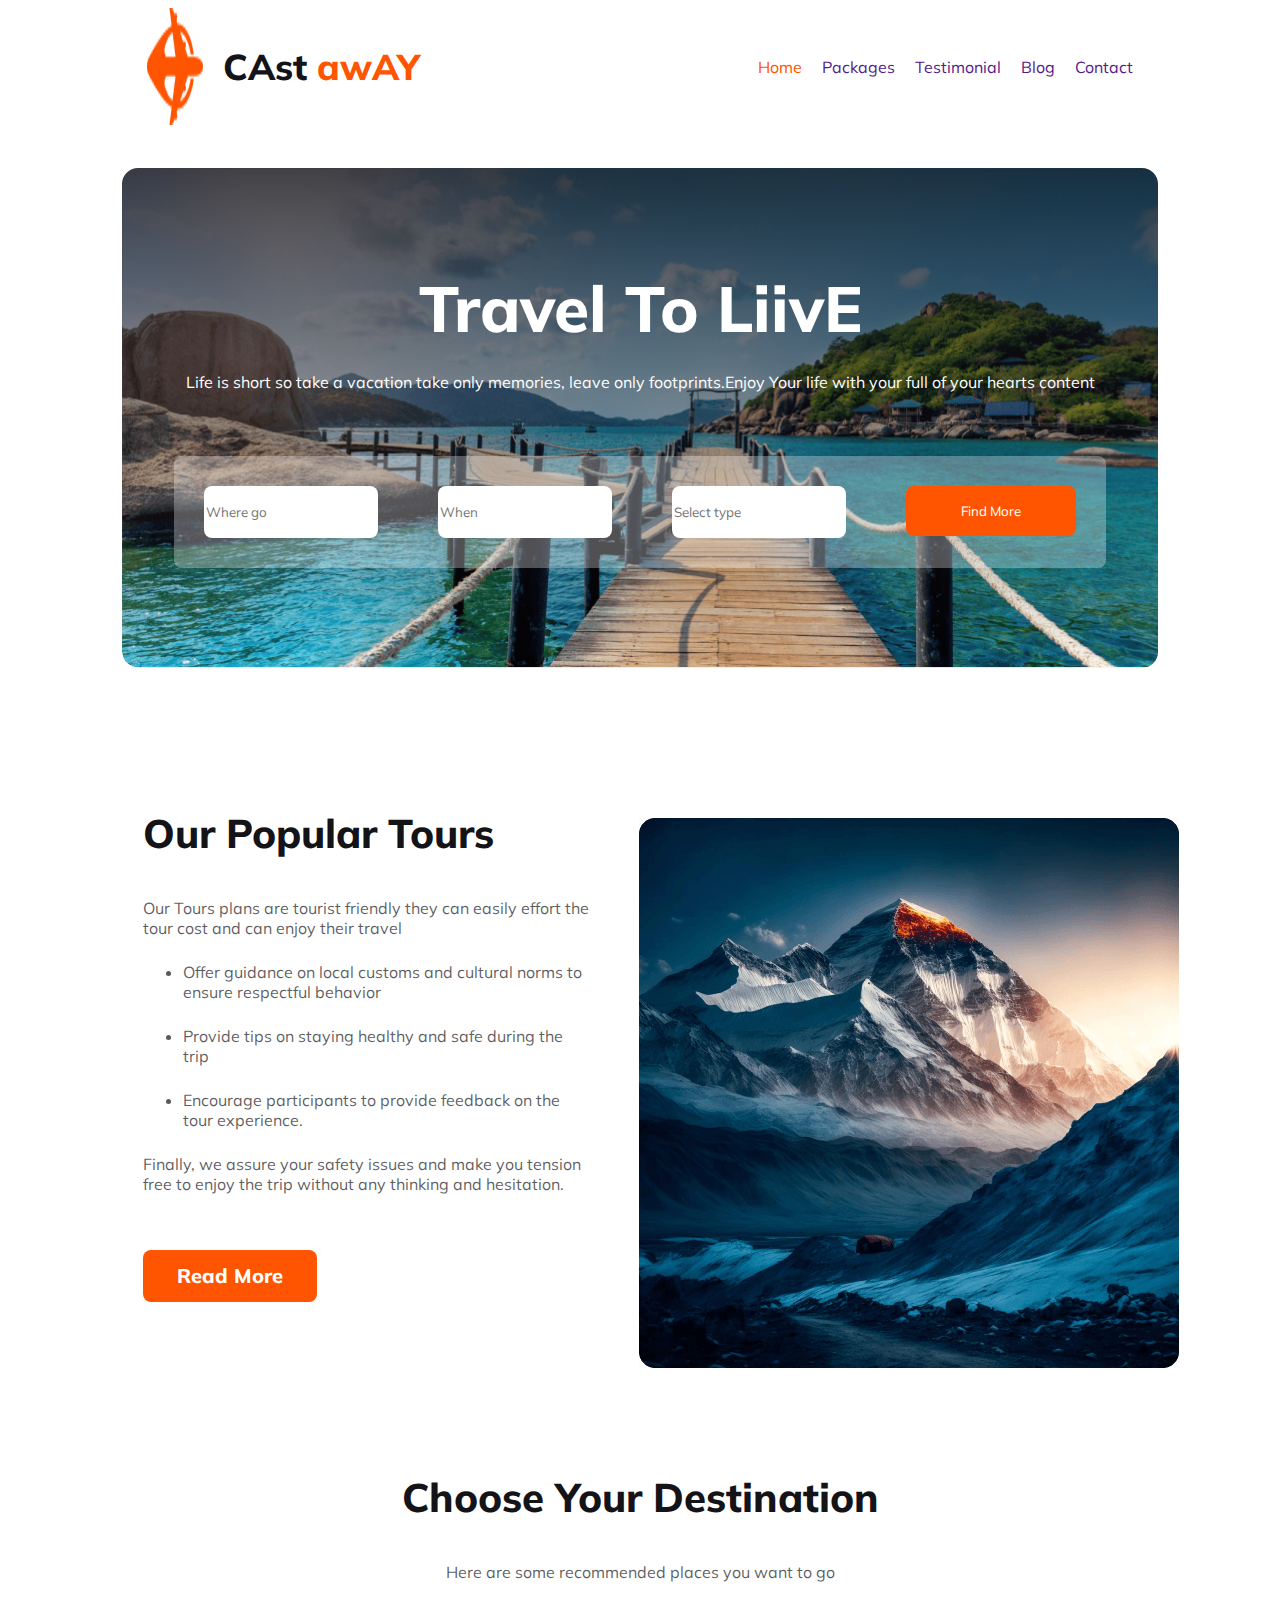
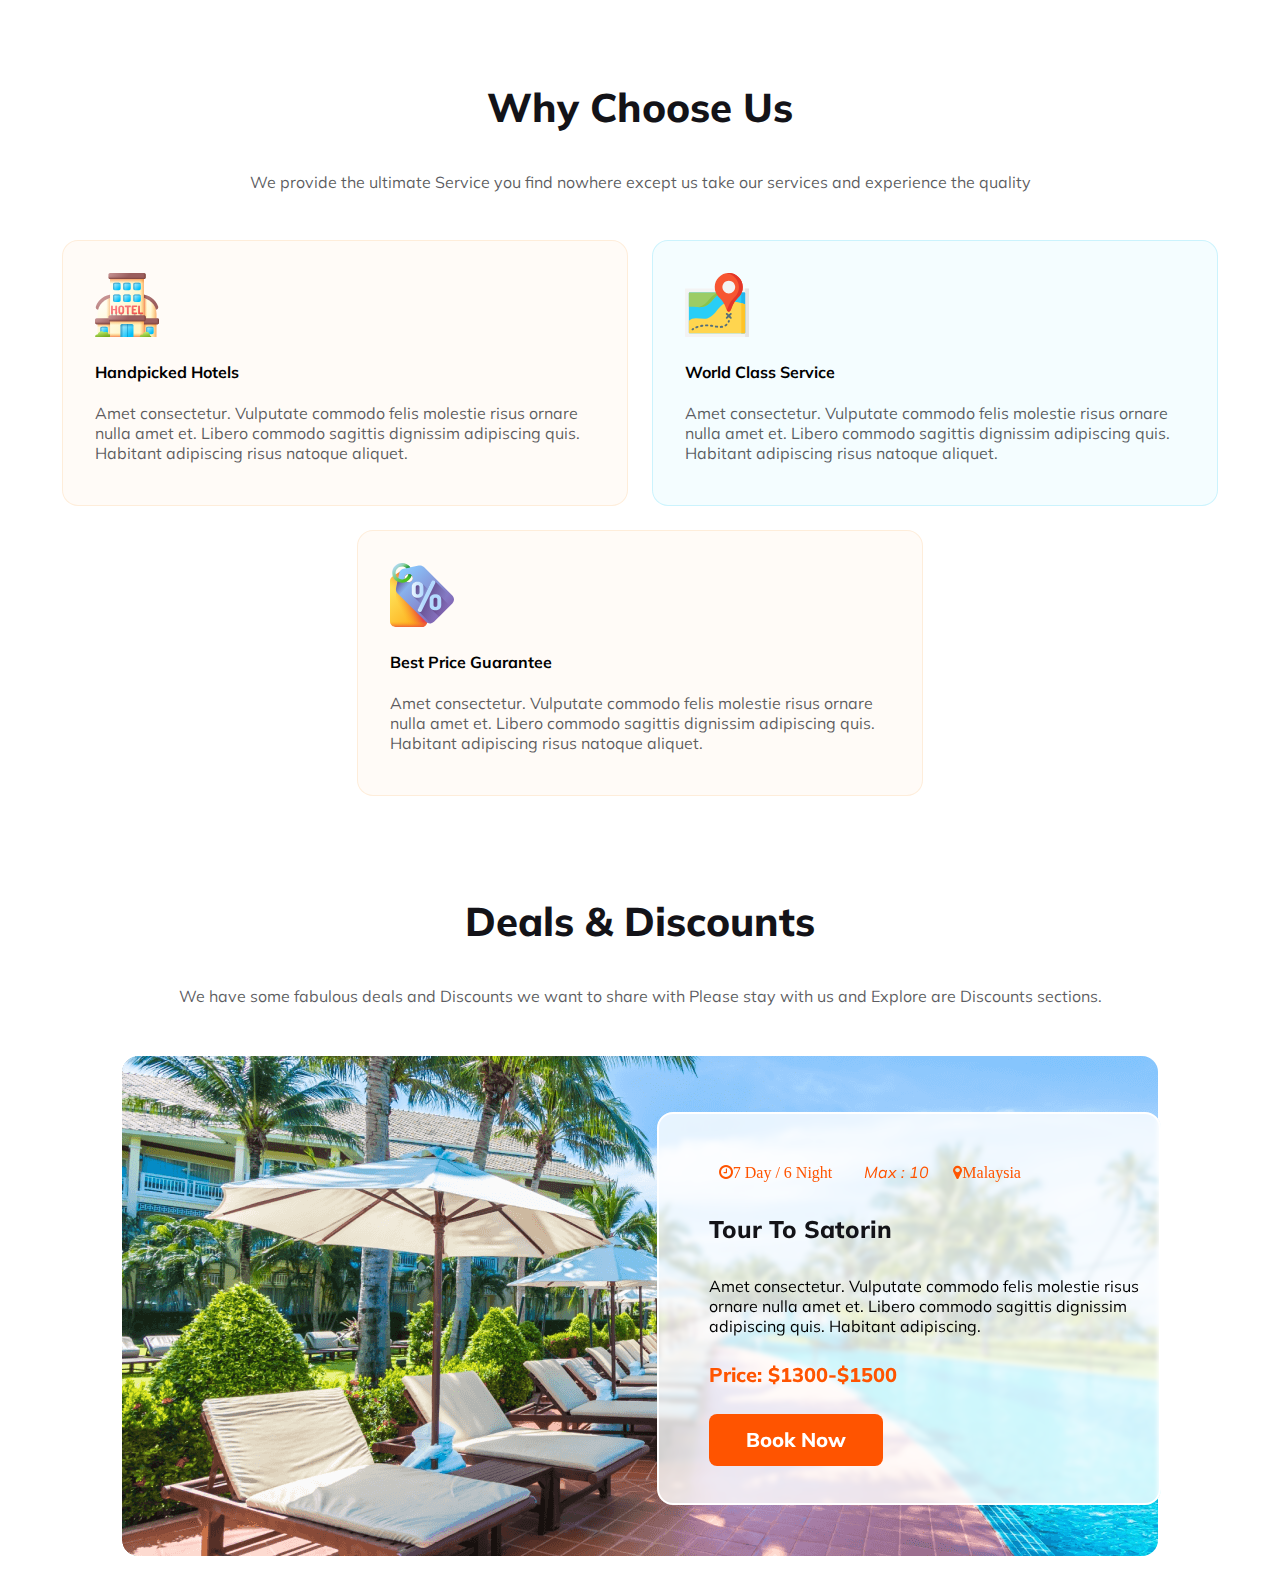
==== Travel.html @ a156bc4b "Tour to Satorini" ====
<!DOCTYPE html>
<html lang="en">
<head>
    <meta charset="UTF-8">
    <meta name="viewport" content="width=device-width, initial-scale=1.0">
    <title>CAst AWay</title>
    <link rel="stylesheet" href="./CSS/style.css">
    <link rel="shortcut icon" href="./Images/travel-fav.png" type="image/x-icon">

    <link rel="stylesheet" href="https://cdnjs.cloudflare.com/ajax/libs/font-awesome/4.7.0/css/font-awesome.min.css">


</head>
<body>

    <header class="header">

        <nav class="nav-bar">
             
              <div class="logo-section">
                <img src="./Images/Group 40071 (2).png" alt="">
                <h3 class="header-title">CAst <span class="span-color">awAY</span></h3>
          
              </div>

             <ul> 
                 <li ><a class="span-color" href="">Home</a></li>
                 <li><a href="">Packages</a></li>
                 <li><a href="">Testimonial</a></li>
                 <li><a href="">Blog</a></li>
                 <li><a href="">Contact</a></li>
                 

             </ul>
             <div class="burger-menu">&#9776;</div>
        </nav>
    </header>

    <main>
        
         <section >
          
            <div class="Explore">
              <h1 class="Explore-title">Travel To LiivE</h1>
              <p class="description">Life is short so take a vacation take only memories, leave only footprints.Enjoy Your life with your full of your hearts content</p>

              <div class="input-section">
                     
                  <div class="input-container">

                    <input type="text" class="custom-input" placeholder="Where go" readonly>

                    <input type="text" class="custom-input" placeholder="When" readonly>
 
                    <input type="text" class="custom-input" placeholder="Select type" readonly>
 
                    <input type="button" class="btn-primary" value="Find More"readonly>
 

                  </div>
                   
              </div>

           </div>

         </section>
       

         <section class="Tours">

            <div class="Tour-description">

              <h3 class="section-title">Our Popular Tours</h3>
              <p class="section-description">Our Tours plans are tourist friendly they can easily effort the tour cost and can enjoy their travel</p>

              <ul>
                <li class="section-description">Offer guidance on local customs and cultural norms to ensure respectful behavior</li>
                <li class="section-description">Provide tips on staying healthy and safe during the trip</li>
                <li class="section-description">Encourage participants to provide feedback on the tour experience.</li>
              </ul>

              <p class="section-description">
                Finally, we assure your safety issues and make you tension free to enjoy the trip without any thinking and hesitation. 
              </p>
                
             <input type="button" class="btn-secondary" value="Read More">

            </div>

            <div class="Tour-image">
              <img src="./Images/Rectangle 4.png" alt="">
            </div>

         </section>


         <section class="your-destination">
            <div class="destination-description">
                <h3 class="section-title">Choose Your Destination</h3>

                <p class="section-description">Here are some recommended places you want to go </p>

            </div>

            <div class="destination-image">

                  <div class="img-1">
                    
                  </div>
                  <div class="img-2">

                    
                  </div>
                  <div class="img-3">

                    
                  </div>
                  <div class="img-4">

                    
                  </div>
                  <div class="img-5">

                    
                  </div>
                  <div class="img-6">

                    
                  </div>
                  <div class="img-7">

                    
                  </div>

            </div>

         </section>


     <section class="Why-choose-us">

           <div class="choose-us-description">

              <h3 class="section-title">Why Choose Us</h3>
              <p class="section-description"> We provide the ultimate Service you find nowhere except us take our services and experience the quality</p>
           </div>

           <div class="card-section-1">
              
            <div class="card">
                 <img src="./icon/hotel 1.svg" alt="">
                 <h4>Handpicked Hotels</h4>
                 <p class="section-description">
                  Amet consectetur. Vulputate commodo felis molestie risus  ornare nulla amet et. Libero commodo sagittis dignissim adipiscing quis. Habitant adipiscing risus natoque aliquet. 
                 </p>
              </div>
              <div class="card" id="card">
                <img src="./icon/map 1.svg" alt="">
                <h4>World Class Service</h4>
                <p class="section-description">
                  Amet consectetur. Vulputate commodo felis molestie risus  ornare nulla amet et. Libero commodo sagittis dignissim adipiscing quis. Habitant adipiscing risus natoque aliquet. 
                </p>
              </div>
            </div>
              <div class="card-section-2">
                <div class="card">
                  <img src="./icon/price-tag 1.svg" alt="">
                  <h4>Best Price Guarantee</h4>
                  <p class="section-description">
                   Amet consectetur. Vulputate commodo felis molestie risus  ornare nulla amet et. Libero commodo sagittis dignissim adipiscing quis. Habitant adipiscing risus natoque aliquet. 
                  </p>
               
              </div>
              
           </div>

     </section>


 <section class="deals-discounts">

        <div class="deals-discounts-description">

           <h3 class="section-title">Deals & Discounts</h3>
           <p class="section-description">
             We have some fabulous deals and Discounts we want to share with Please stay with us and Explore are Discounts sections.
           </p>

        </div>

       <div class="Satorini">
        
        <div class="Tour-to-satorini">
              
          <div class="icons">
           <i class="fa fa-clock-o" style="color:#FF5400;">7 Day / 6 Night</i>
           <i class="fa-users" style="color: #FF5400;">Max : 10</i>
           <i class="fa fa-map-marker" style="color: #FF5400;">Malaysia</i>
           
           <h4 class="tour-header">Tour To Satorin</h4>
           <p>Amet consectetur. Vulputate commodo felis 
            molestie risus  ornare nulla amet et. Libero commodo sagittis dignissim adipiscing quis. Habitant adipiscing.</p>
            <h4 class="tour-price">Price: $1300-$1500</h4>

            <input type="button" class="btn-secondary" value="Book Now">
             
          </div>

           </div>

          
            
       </div>


 </section>

    </main>

    <footer>


    </footer>

    
</body>
</html>
---- CSS/style.css ----
@import url('https://fonts.googleapis.com/css2?family=Mulish:wght@400;500;700;800&display=swap');

  *{
    font-family: 'Mulish', sans-serif;
  }

/* Shared Styles */

 .description{
    color: #FFF;
    font-size: 16px;
    font-weight: 400;
 }

 .section-title{
  color: #131318;
  font-size: 40px;
  font-style: normal;
  font-weight: 800;
 }

 .section-description{
  color: rgba(19, 19, 24, 0.70);
  font-size: 16px;
  font-weight: 400;
}
.span-color{
   color: #FF5400;;
}

.btn-primary{
  border-radius: 8px;
  background-color: #FF5400;
  color: white;
}
.btn-secondary{
  width: 174px;
height: 52px;
border-radius: 8px;
background: #FF5400;
color: #FFF;
border: none;
cursor: pointer;
font-weight: 800;
font-size: 20px;
}

.tour-header{

color: #131318;
font-size: 24px;
font-weight: 800;

}

.tour-price{
  color: #FF5400;
font-size: 20px;
font-weight: 800;

}


/* Styling Header section */
  .nav-bar{
      display: flex;
      justify-content: space-around;
      align-items: center;
  } 

  .nav-bar ul{
    display: flex;
    list-style: none;
  }

  .nav-bar > li{
    
    color: #424247;
    font-weight: 400;
    
  }
  .nav-bar li a{
    text-decoration: none;
    padding-left: 20px ;
  }

  .nav-bar h3{
    font-weight: 800;
    font-size: 36px;
    color: #131318;
  }

  .logo-section{
    display: flex;
    
  }
  
  .logo-section img{
    padding-right: 20px;
  }
  
  .burger-menu{
      width: 24px;
      height: 24px;
      display: none;
      cursor: pointer;
      color: #131318;
  }

/* Styling Explore sections */

  .Explore{
    background: linear-gradient(180deg, rgba(19, 19, 24, 0.80) 0%, rgba(19, 19, 24, 0.00) 100%), url(../Images/Group\ 13\ \(1\)\ \(1\).png);


    background-repeat: no-repeat;
    background-size: cover;
    margin: auto;
    width: 82%;
    height: 500px;
    border-radius: 16px;
    text-align: center;
    
    
  }

 .Explore .Explore-title{
    padding-top:100px ;
    margin-bottom: 24px;
    color: #FFF;
    font-size: 64px;
    font-weight: 800;
 }


.input-container{
  margin-top: 48px;
  border-radius: 8px;
  background: rgba(255, 255, 255, 0.30);
  display: inline-flex;
}

.input-container>input{

  border-radius: 8px;
  width: 170px;
  height: 50px;
  
  border: none;
  margin: 30px;
}

/* .custom-input::placeholder::before{
       
      content: "/f107";
      position: absolute;
      left: 10px;
      top: 50%;
      transform: translateY(-50%);
      color: #888;
} */



/* Styling Popular Tour Section */

.Tours{
  margin: 0 135px;
  margin-top: 100px;
  display: flex;
  justify-content: center;
  /* align-items: center; */
  width: 82%;
  gap: 50px;
  
}

.Tour-description .btn-secondary{
  margin-top: 40px;
}
.Tour-description >ul>li{
  margin-top: 24px;
}

.Tour-description>p{
 margin-top: 24px;
}

.Tour-image img{
  margin-top: 50px;
  height: 550px;

}


/* Styling Choose YOr Destination section */

.your-destination{
  margin-top: 100px;
  text-align: center;
}

.img-1.img-2{
  width: 573px;
  height: 300px;
}
.img-1{

}


/* Styling Why Choose s section */
.Why-choose-us{
  margin-top: 100px;
  /* width: 82%; */
  
}
.choose-us-description{

  text-align: center;
}

.card-section-1{
    display: flex;
    justify-content: center;
    align-items: center;
    gap: 24px;
    margin-top: 48px;
}
.card-section-1 .card{
  
  width: 500px;
  height: 200px;
  border-radius: 16px;
  border: 1px solid rgba(251, 181, 99, 0.20);
  background: rgba(251, 181, 99, 0.05);
  padding: 32px;
  
}
.card-section-1 #card{
  border: 1px solid rgba(41, 206, 246, 0.20);
  background: rgba(41, 206, 246, 0.05);
}

.card-section-2{
    display: flex;
    justify-content: center;
    align-items: center;
    
}
.card-section-2 .card{
  width: 500px;
  height: 200px;
  border-radius: 16px;
  border: 1px solid rgba(251, 181, 99, 0.20);
  background: rgba(251, 181, 99, 0.05);
  margin-top: 24px;
  padding: 32px;
}


/* Styling the Deals and Discounts sections */

.deals-discounts{
  margin-top: 100px;
}
.deals-discounts-description{
  text-align: center;
  margin-bottom: 50px;
}

.Satorini{
  
  margin-top: 48px;
  background: url(../Images/Group\ 39.png);
  background-repeat: no-repeat;
  background-size: cover;
  margin: auto;
  width: 82%;
  height: 500px;
  border-radius: 16px;
  margin-bottom: 24px;
}

.Tour-to-satorini{
  
  position: absolute;
  margin: 56px 56px 56px 535px;
  width: 500px;
  height: 389px;
  border-radius: 16px;
  border: 2px solid white; 
  background: rgba(255, 255, 255, 0.80);
  backdrop-filter: blur(2.5px);  
  
}

.Tour-to-satorini .icons{
  /* text-align: center; */
  margin-left: 50px;
  
}

.Tour-to-satorini .icons i{
  margin-inline: 10px;
  margin-top: 50px;
}



  @media screen and (max-width:600px) {
    
    .nav-bar li a{
        display: none;
     
    }
   
    .burger-menu{
        display: block;
        position: right;
    }
  }
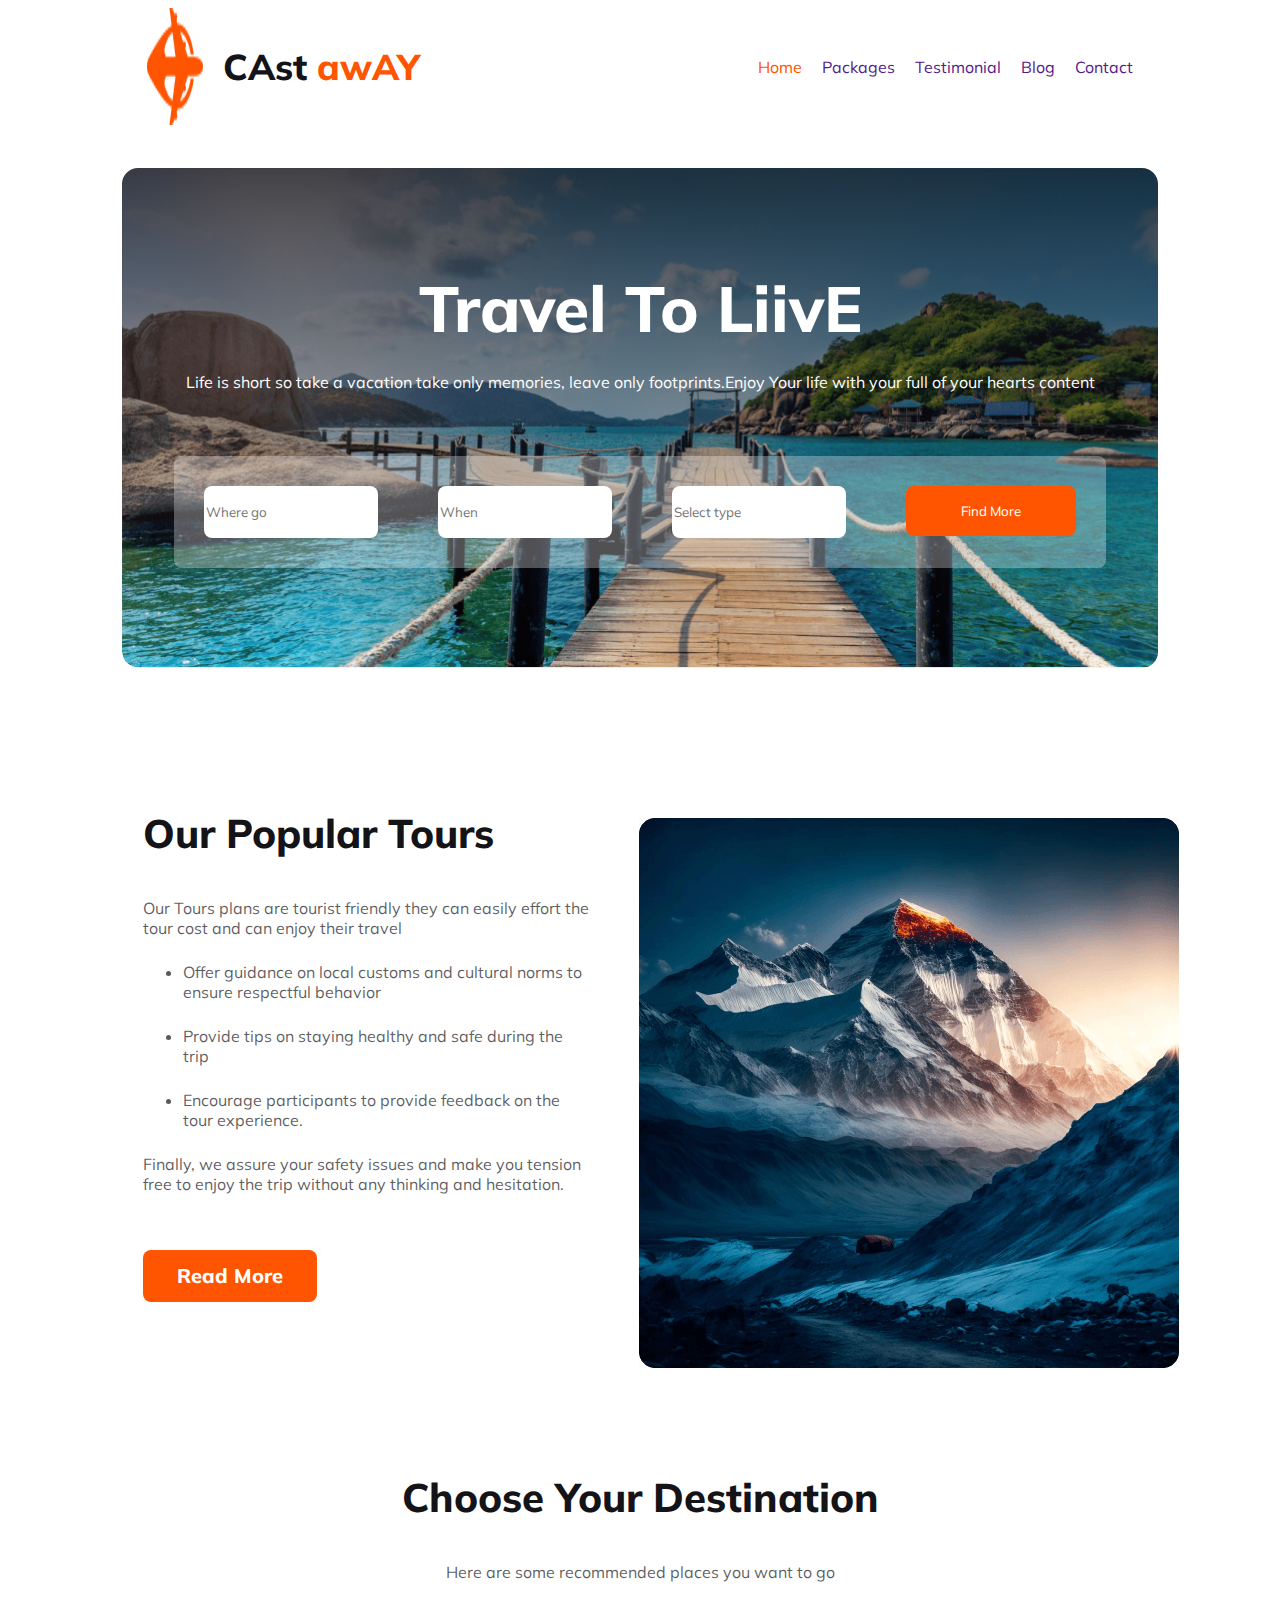
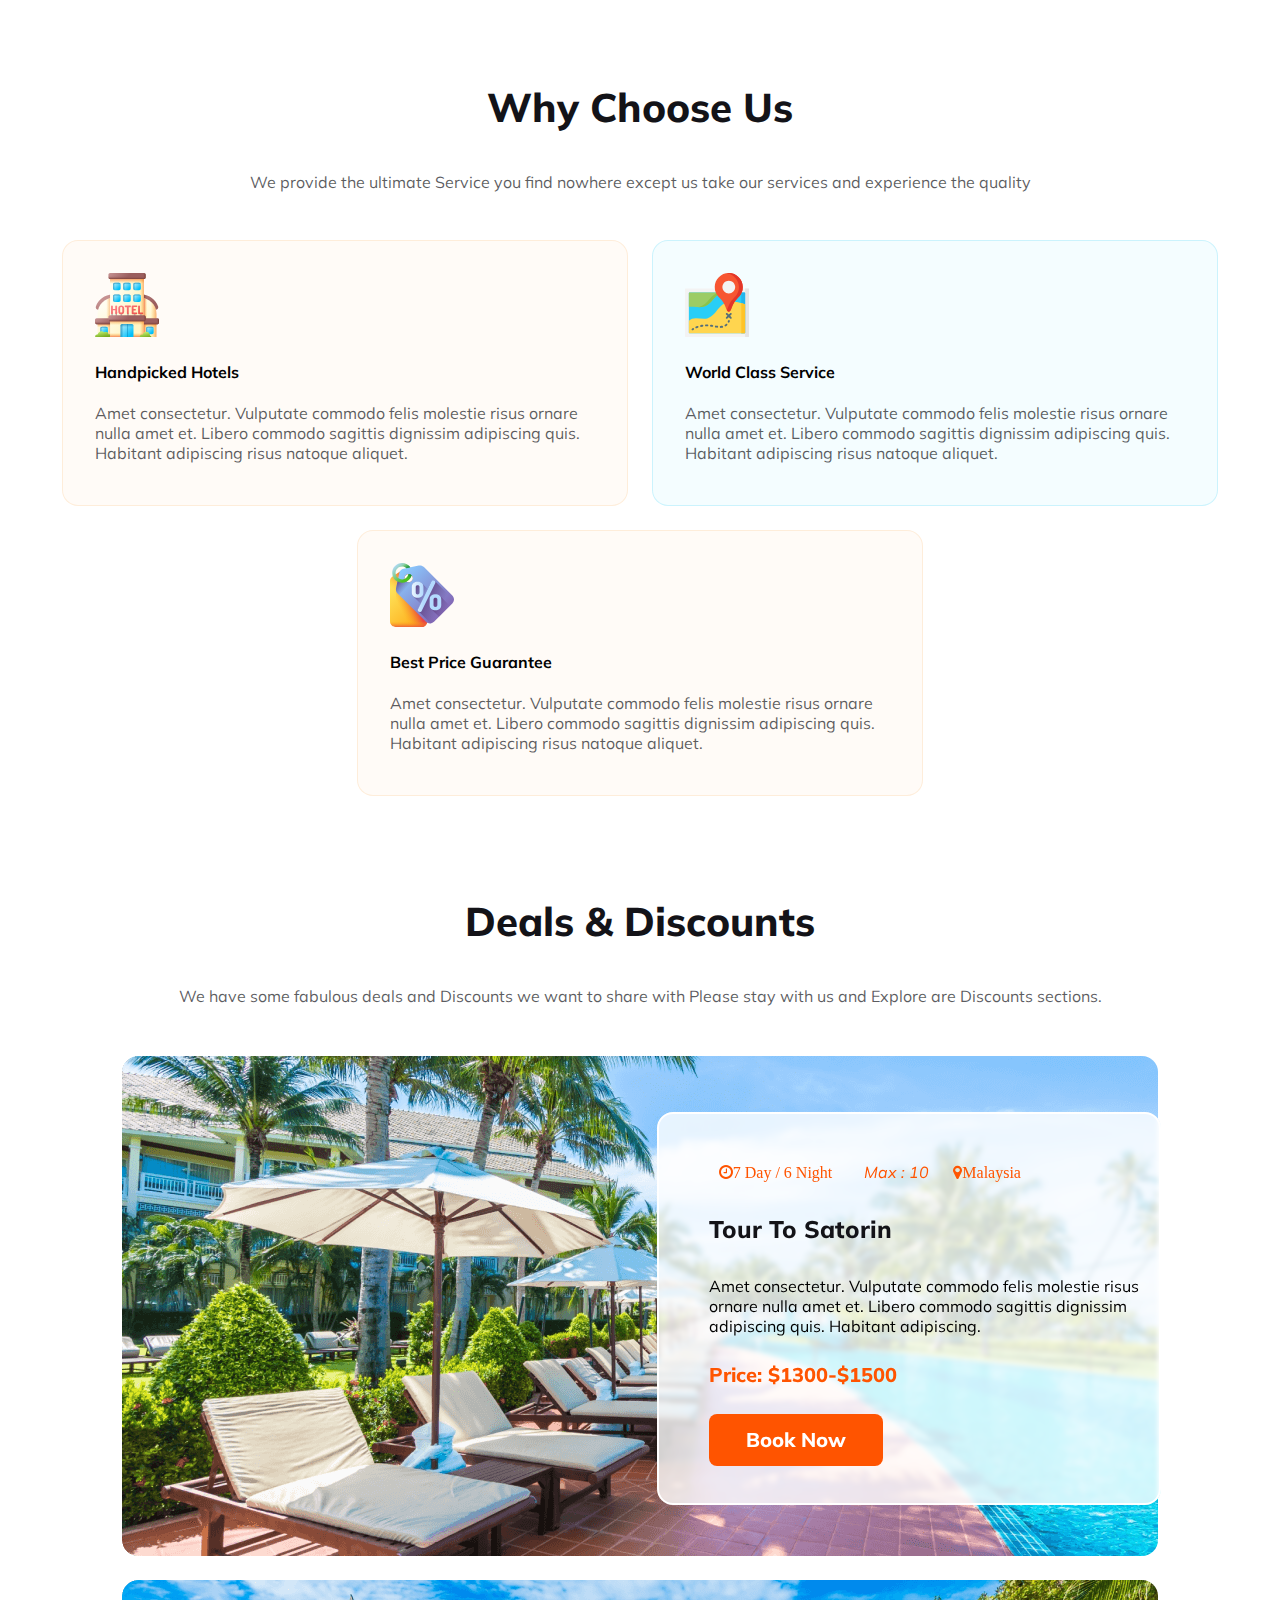
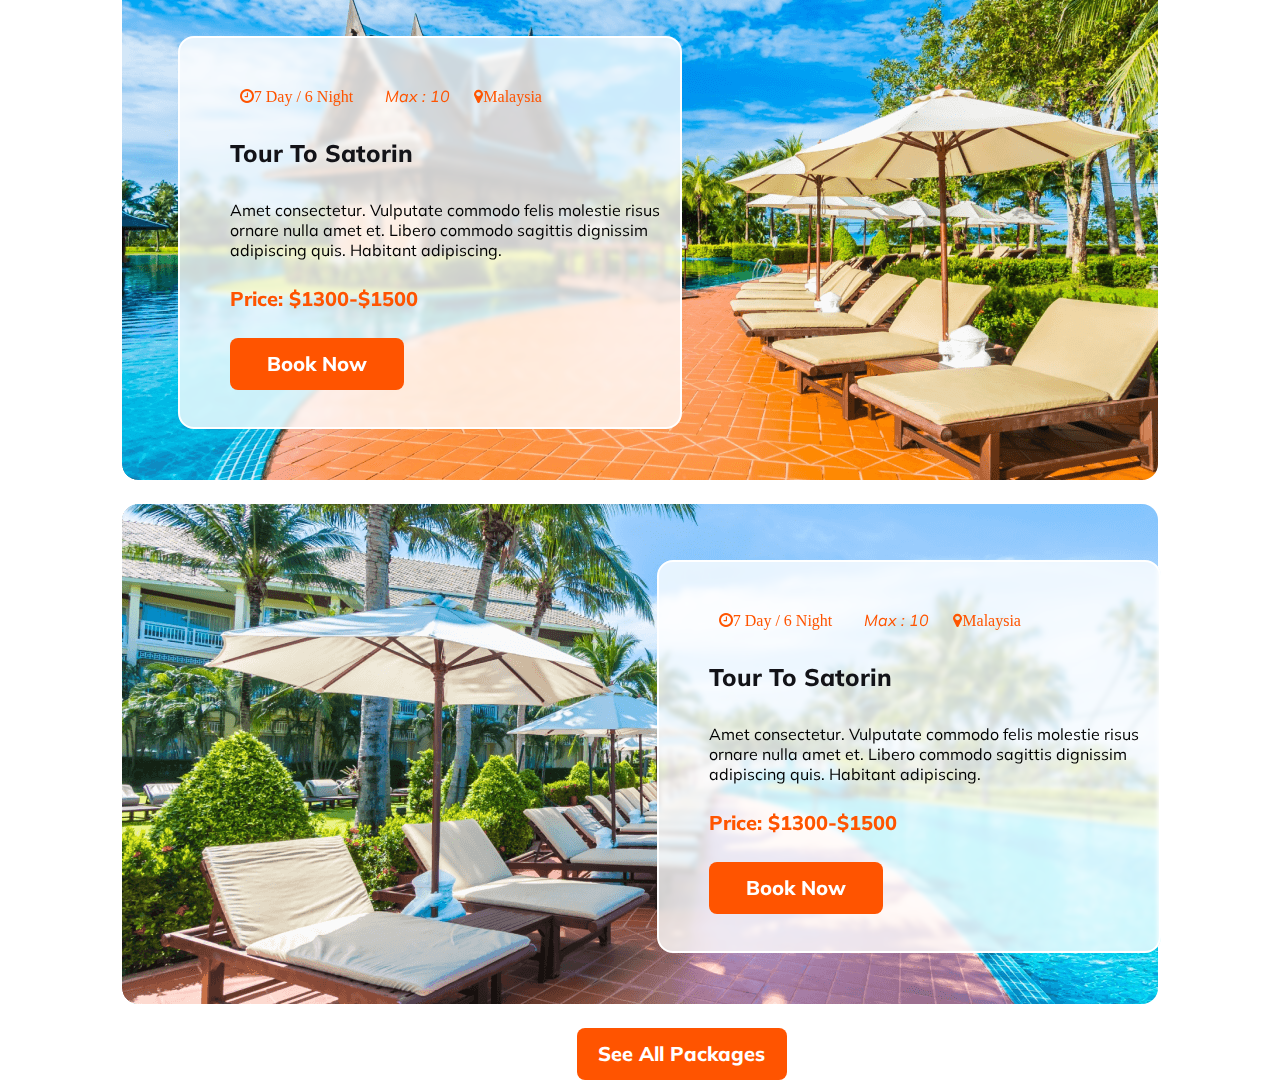
==== commit 643acd0c: "Deals and discounts part has completed" ====
--- a/Travel.html
+++ b/Travel.html
@@ -213,6 +213,55 @@
        </div>
 
 
+       <div class="Satorini-2">
+        
+        <div class="Tour-to-satorini-2">
+              
+          <div class="icons">
+            <i class="fa fa-clock-o" style="color:#FF5400;">7 Day / 6 Night</i>
+            <i class="fa-users" style="color: #FF5400;">Max : 10</i>
+            <i class="fa fa-map-marker" style="color: #FF5400;">Malaysia</i>
+            
+            <h4 class="tour-header">Tour To Satorin</h4>
+            <p>Amet consectetur. Vulputate commodo felis 
+             molestie risus  ornare nulla amet et. Libero commodo sagittis dignissim adipiscing quis. Habitant adipiscing.</p>
+             <h4 class="tour-price">Price: $1300-$1500</h4>
+ 
+             <input type="button" class="btn-secondary" value="Book Now">
+              
+           </div>
+
+        </div>   
+
+       </div>
+
+       <div class="Satorini">
+        
+        <div class="Tour-to-satorini">
+              
+          <div class="icons">
+           <i class="fa fa-clock-o" style="color:#FF5400;">7 Day / 6 Night</i>
+           <i class="fa-users" style="color: #FF5400;">Max : 10</i>
+           <i class="fa fa-map-marker" style="color: #FF5400;">Malaysia</i>
+           
+           <h4 class="tour-header">Tour To Satorin</h4>
+           <p>Amet consectetur. Vulputate commodo felis 
+            molestie risus  ornare nulla amet et. Libero commodo sagittis dignissim adipiscing quis. Habitant adipiscing.</p>
+            <h4 class="tour-price">Price: $1300-$1500</h4>
+
+            <input type="button" class="btn-secondary" value="Book Now">
+             
+          </div>
+
+           </div>
+
+          
+            
+       </div>
+
+       <input type="button" class="btn-primary" value="See All Packages">
+
+     
  </section>
 
     </main>
--- a/CSS/style.css
+++ b/CSS/style.css
@@ -270,6 +270,8 @@
   margin-bottom: 50px;
 }
 
+/* Tour to Satorini */
+
 .Satorini{
   
   margin-top: 48px;
@@ -306,6 +308,64 @@
   margin-inline: 10px;
   margin-top: 50px;
 }
+
+
+
+/* Tour to Satorini-2 */
+
+
+.Satorini-2{
+  
+  margin-top: 48px;
+  background: url(../Images/Group\ 40.png);
+  background-repeat: no-repeat;
+  background-size: cover;
+  margin: auto;
+  width: 82%;
+  height: 500px;
+  border-radius: 16px;
+  margin-bottom: 24px;
+}
+
+.Tour-to-satorini-2{
+  
+  position: absolute;
+  margin: 56px 535px 56px 56px ;
+  width: 500px;
+  height: 389px;
+  border-radius: 16px;
+  border: 2px solid white; 
+  background: rgba(255, 255, 255, 0.80);
+  backdrop-filter: blur(2.5px);  
+  
+}
+
+.Tour-to-satorini-2 .icons{
+  /* text-align: center; */
+  margin-left: 50px;
+  
+}
+
+.Tour-to-satorini-2 .icons i{
+  margin-inline: 10px;
+  margin-top: 50px;
+}
+
+.deals-discounts .btn-primary{
+  text-align: center;
+  width: 210px;
+  height: 52px;
+  border-radius: 8px;
+  background: #FF5400;
+  color: #FFF;
+font-size: 20px;
+font-weight: 800;
+border: none;
+margin-left: 45%;
+cursor: pointer;
+
+}
+
 
 
 
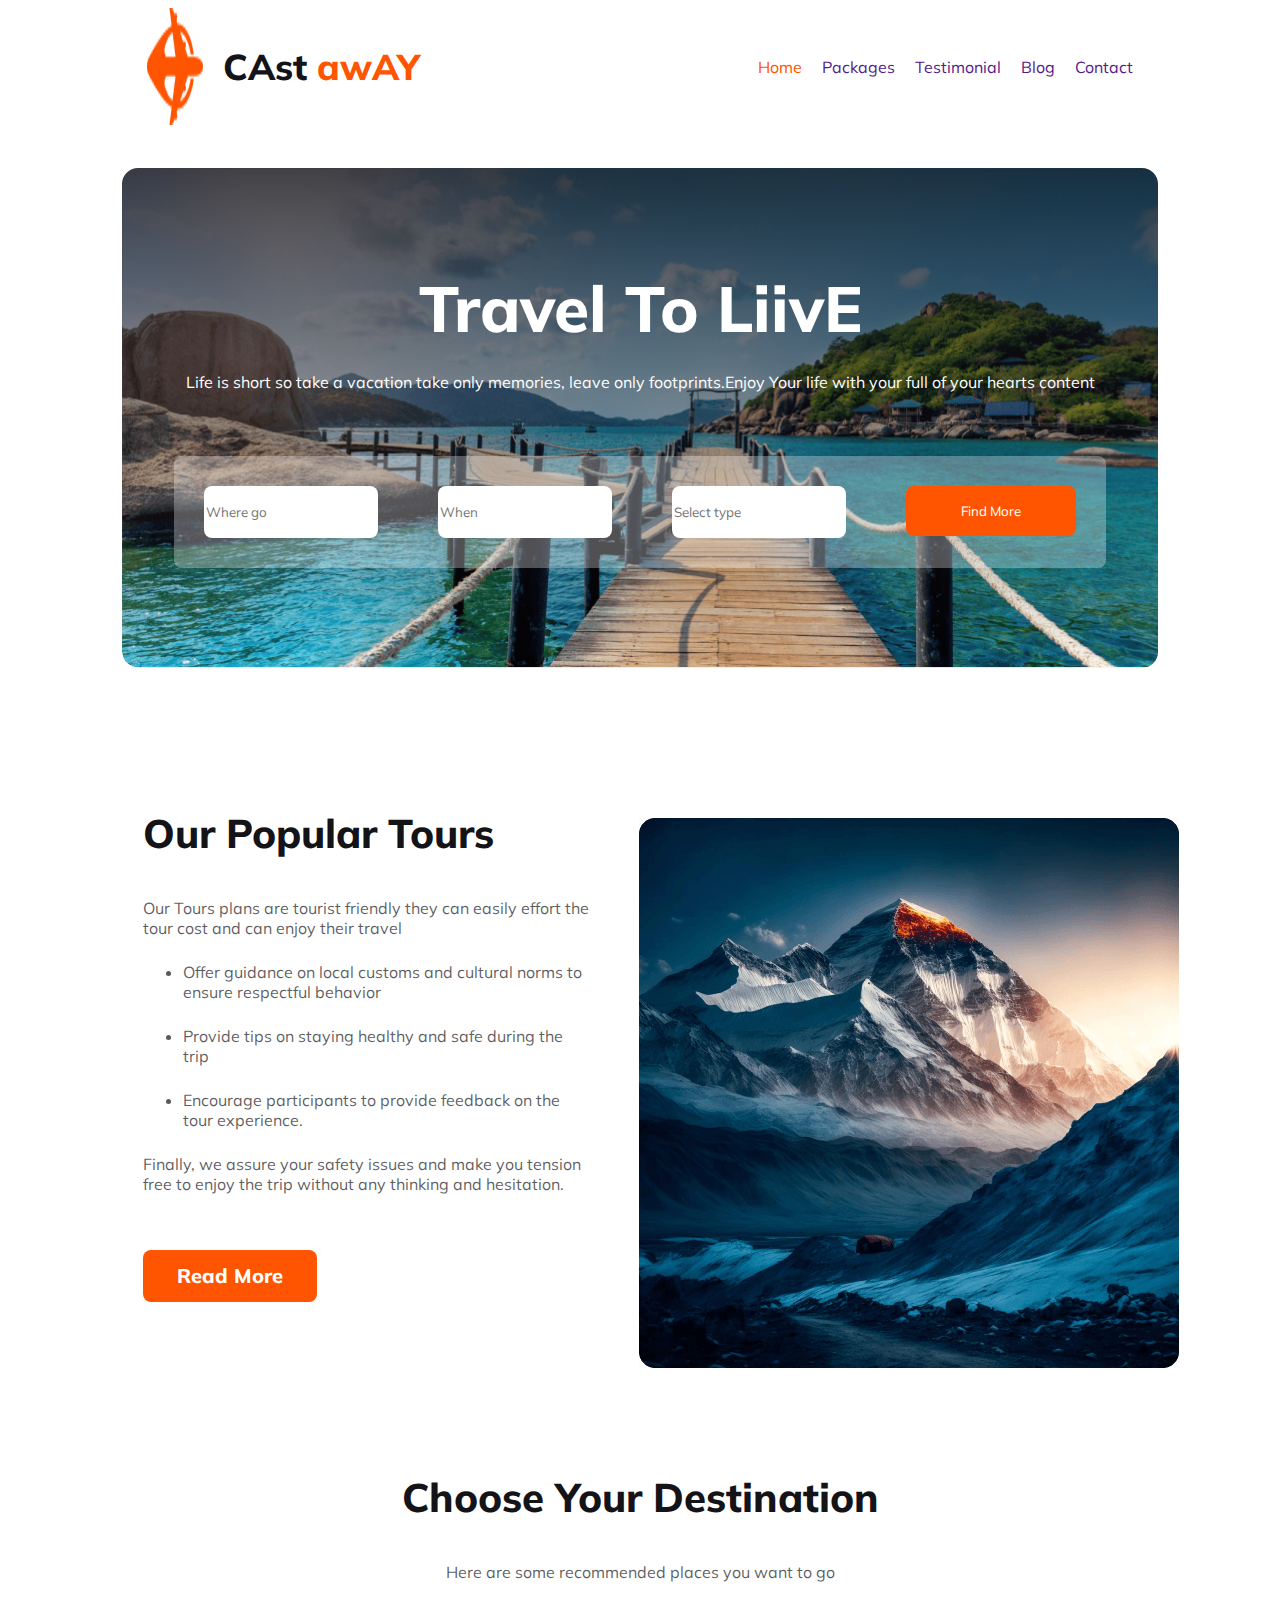
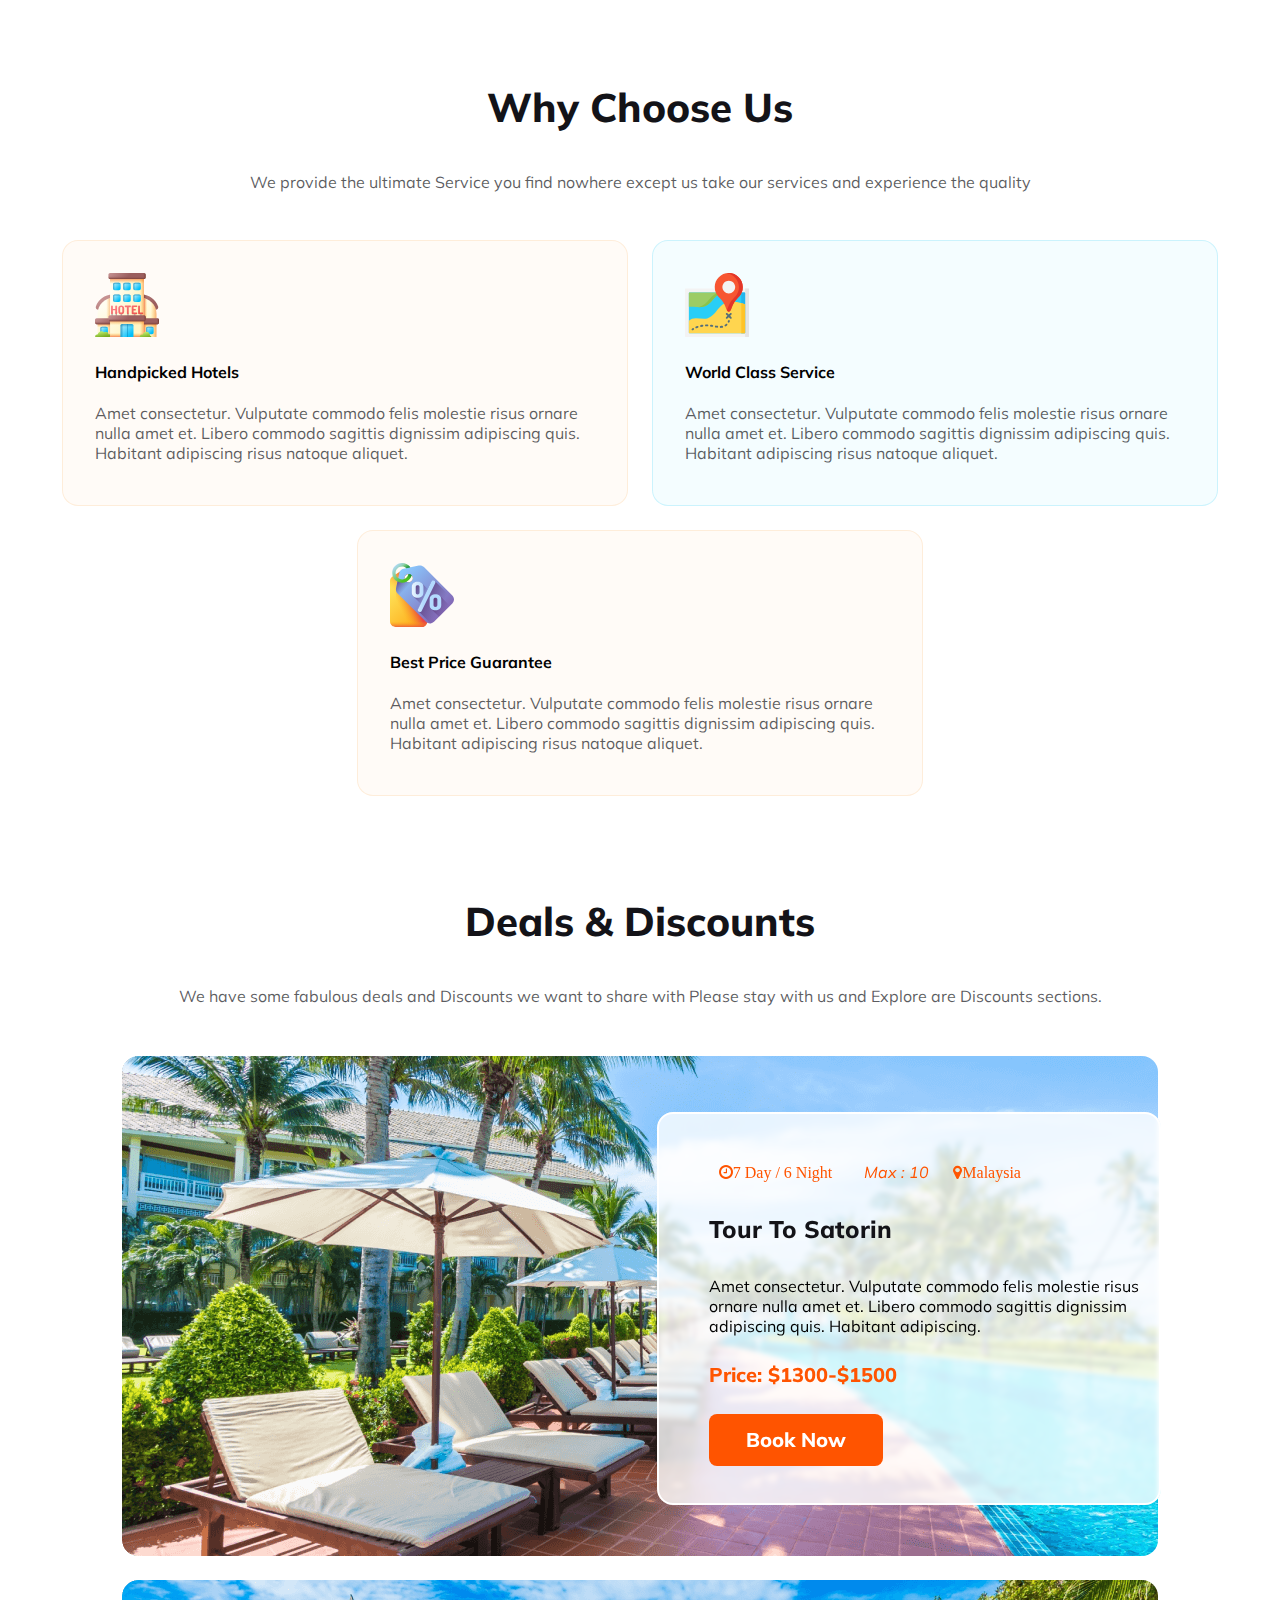
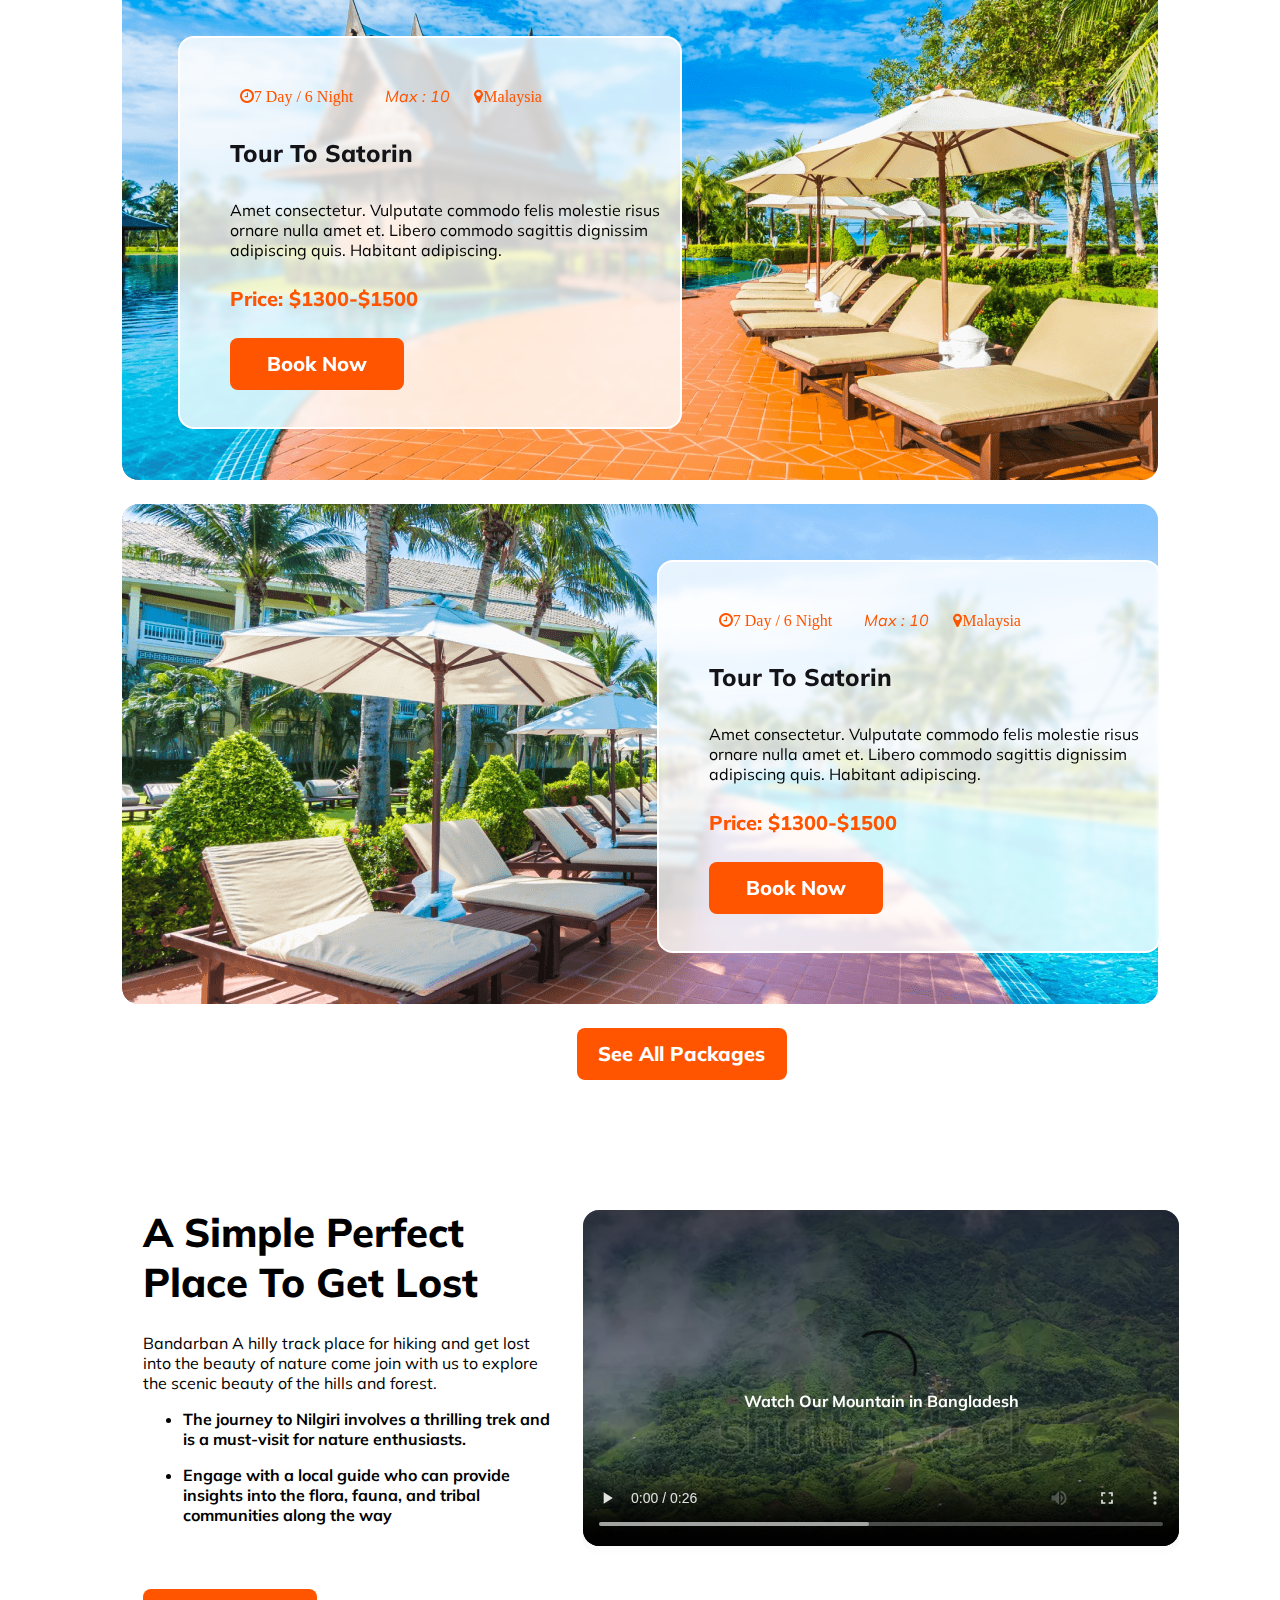
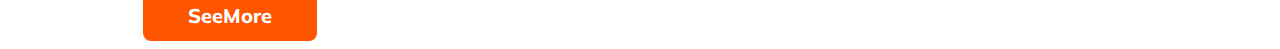
==== commit 71b27096: "the perefct place section has been done" ====
--- a/Travel.html
+++ b/Travel.html
@@ -264,6 +264,49 @@
      
  </section>
 
+        
+ <section class="place">
+      
+        <div class="perfect-place">
+
+          <div class="perfect-place-description">
+
+          <h1>A Simple Perfect Place To Get Lost</h1>
+
+          <p>Bandarban A hilly track place for hiking and get lost into the beauty of nature come join with us to explore the scenic beauty of the hills and forest.</p>
+
+            <ul>
+              <li>The journey to Nilgiri involves a thrilling trek and is a must-visit for nature enthusiasts.</li>
+              <li>Engage with a local guide who can provide insights into the flora, fauna, and tribal communities along the way</li>
+              
+            </ul>
+
+
+            <input type="button" class="btn-secondary" value="SeeMore">
+
+         </div>
+            
+            <div class="video">
+                
+               <video controls  src="./videos/Bandarban.webm">
+              
+               </video>
+                
+               <div class="video-gradient">
+
+               </div>
+
+               <div class="video-message">
+                 <h4>Watch Our Mountain in Bangladesh</h4>
+               </div>
+            </div>
+
+       </div>
+    
+
+ </section>
+
+
     </main>
 
     <footer>
--- a/CSS/style.css
+++ b/CSS/style.css
@@ -358,12 +358,84 @@
   border-radius: 8px;
   background: #FF5400;
   color: #FFF;
-font-size: 20px;
-font-weight: 800;
-border: none;
-margin-left: 45%;
-cursor: pointer;
-
+  font-size: 20px;
+  font-weight: 800;
+  border: none;
+  margin-left: 45%;
+  cursor: pointer;
+
+}
+
+
+/* Styling perfect place section */
+
+.perfect-place{
+    
+      
+      width: 82%;
+      display: flex;
+      margin-top: 100px;
+      margin-left: 135px;
+      gap: 28px;
+
+}
+
+.perfect-place-description{
+  width: 532px;
+  
+}
+
+.perfect-place-description h1{
+  font-size: 40px;
+  font-weight: 800;
+}
+.perfect-place-description li {
+  margin-bottom: 16px;
+  font-weight: 700;
+}
+
+.perfect-place-description .btn-secondary{
+  margin-top: 48px;
+}
+
+.video{
+  margin-top: 30px ;
+  width:610px;
+  position: relative;
+  
+  
+}
+
+.video-gradient{
+
+  position: absolute;
+  top: 0;
+  left: 0;
+  width: 100%;
+  height: 80%;
+  background: linear-gradient(180deg, #131318 -31.96%, rgba(19, 19, 24, 0.00) 100%);
+  border-radius: 16px;
+}
+
+.video video{
+  border-radius: 16px;
+   
+}
+
+
+.video-message{
+  position: absolute;
+  top: 50%;
+  left: 50%;
+  transform: translate(-50%, -50%);
+  text-align: center;
+  color: white;  
+  
+  
+}
+.video-message h4{
+  /* margin-top: 50%; */
+  padding-bottom: 50px;
 }
 
 
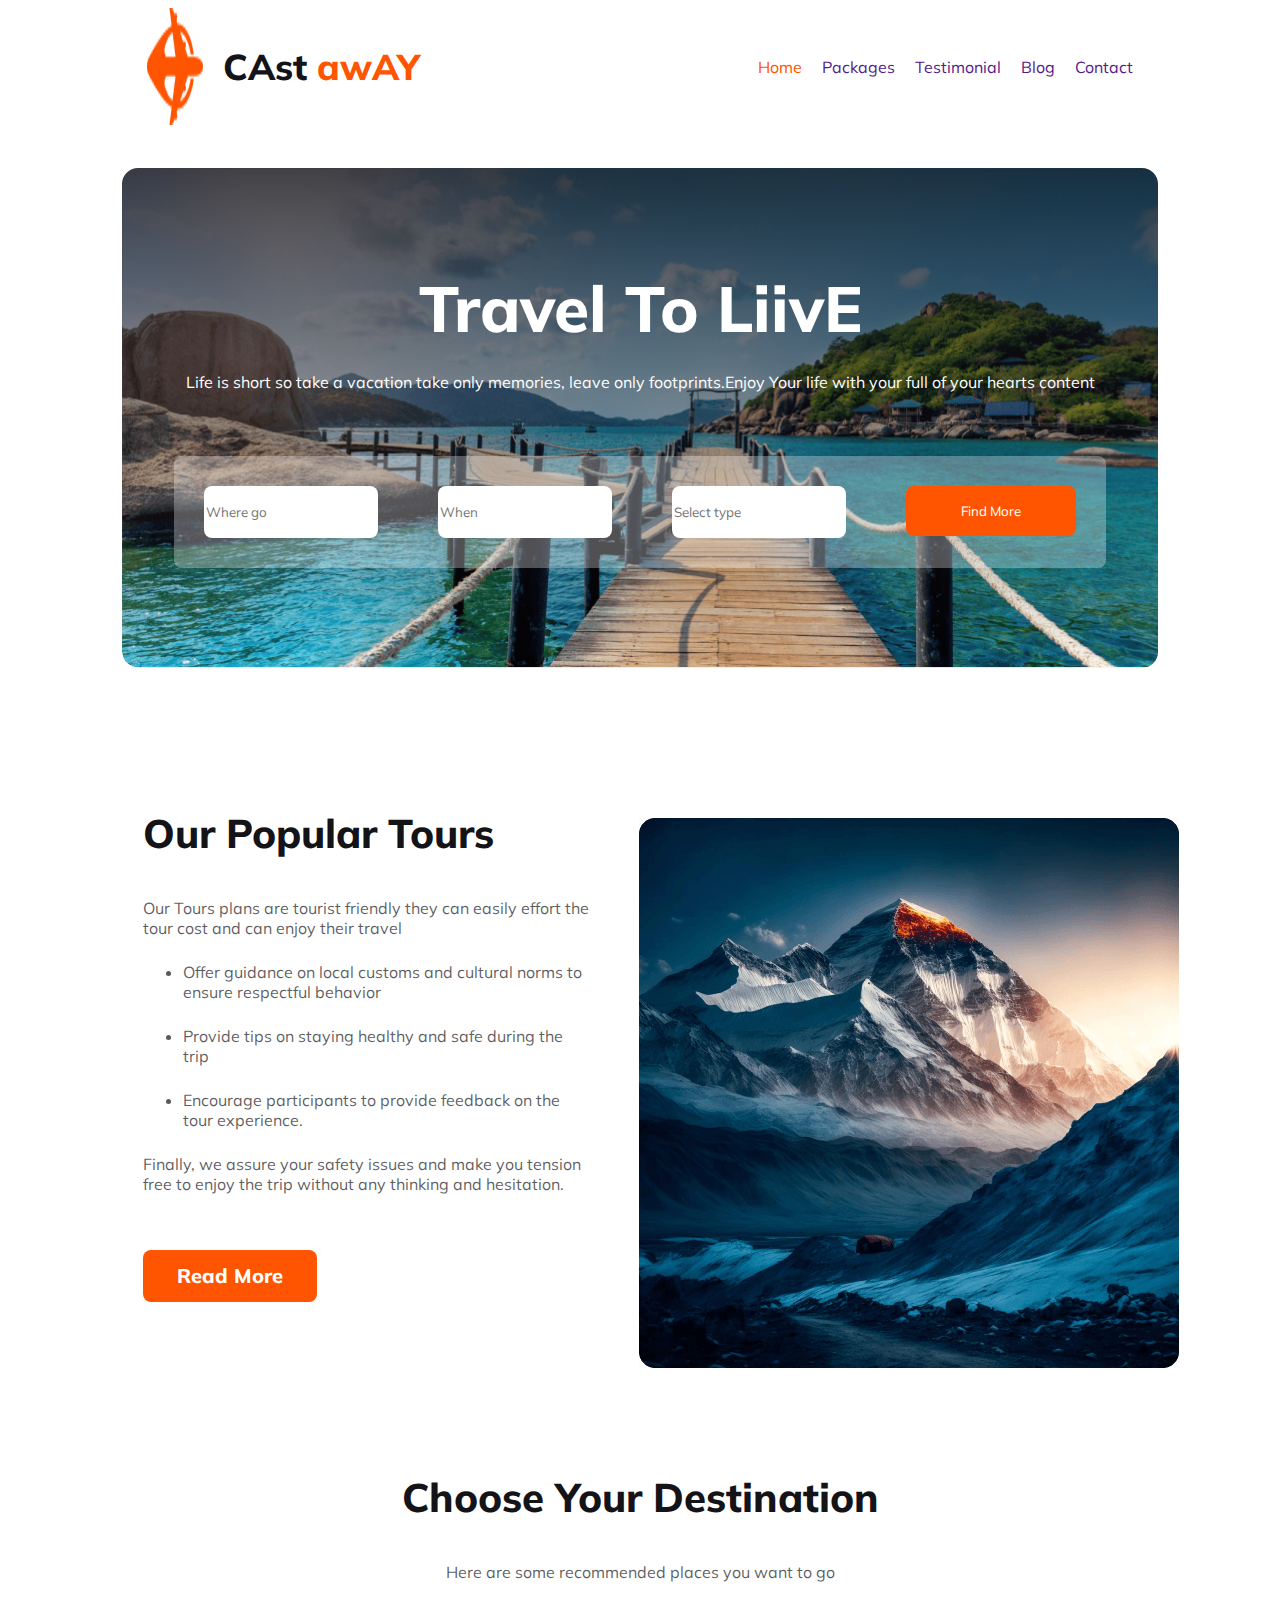
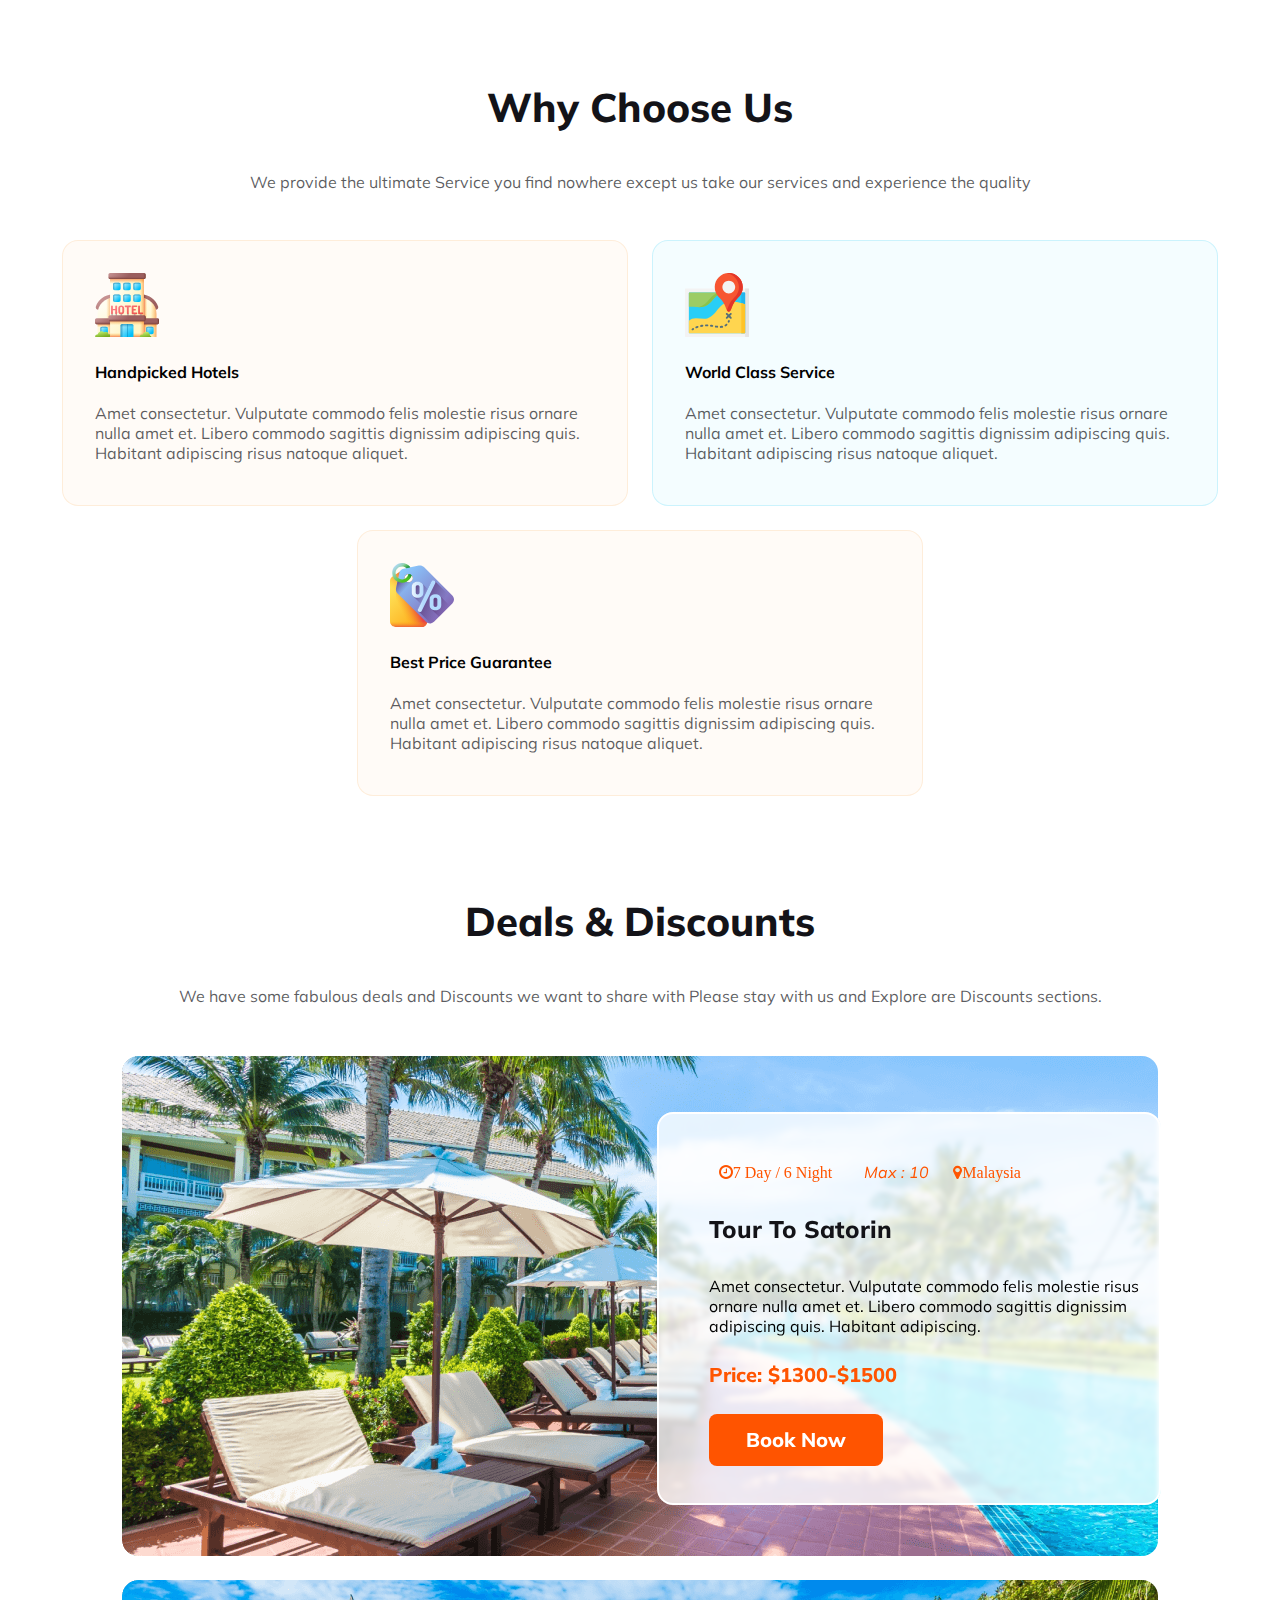
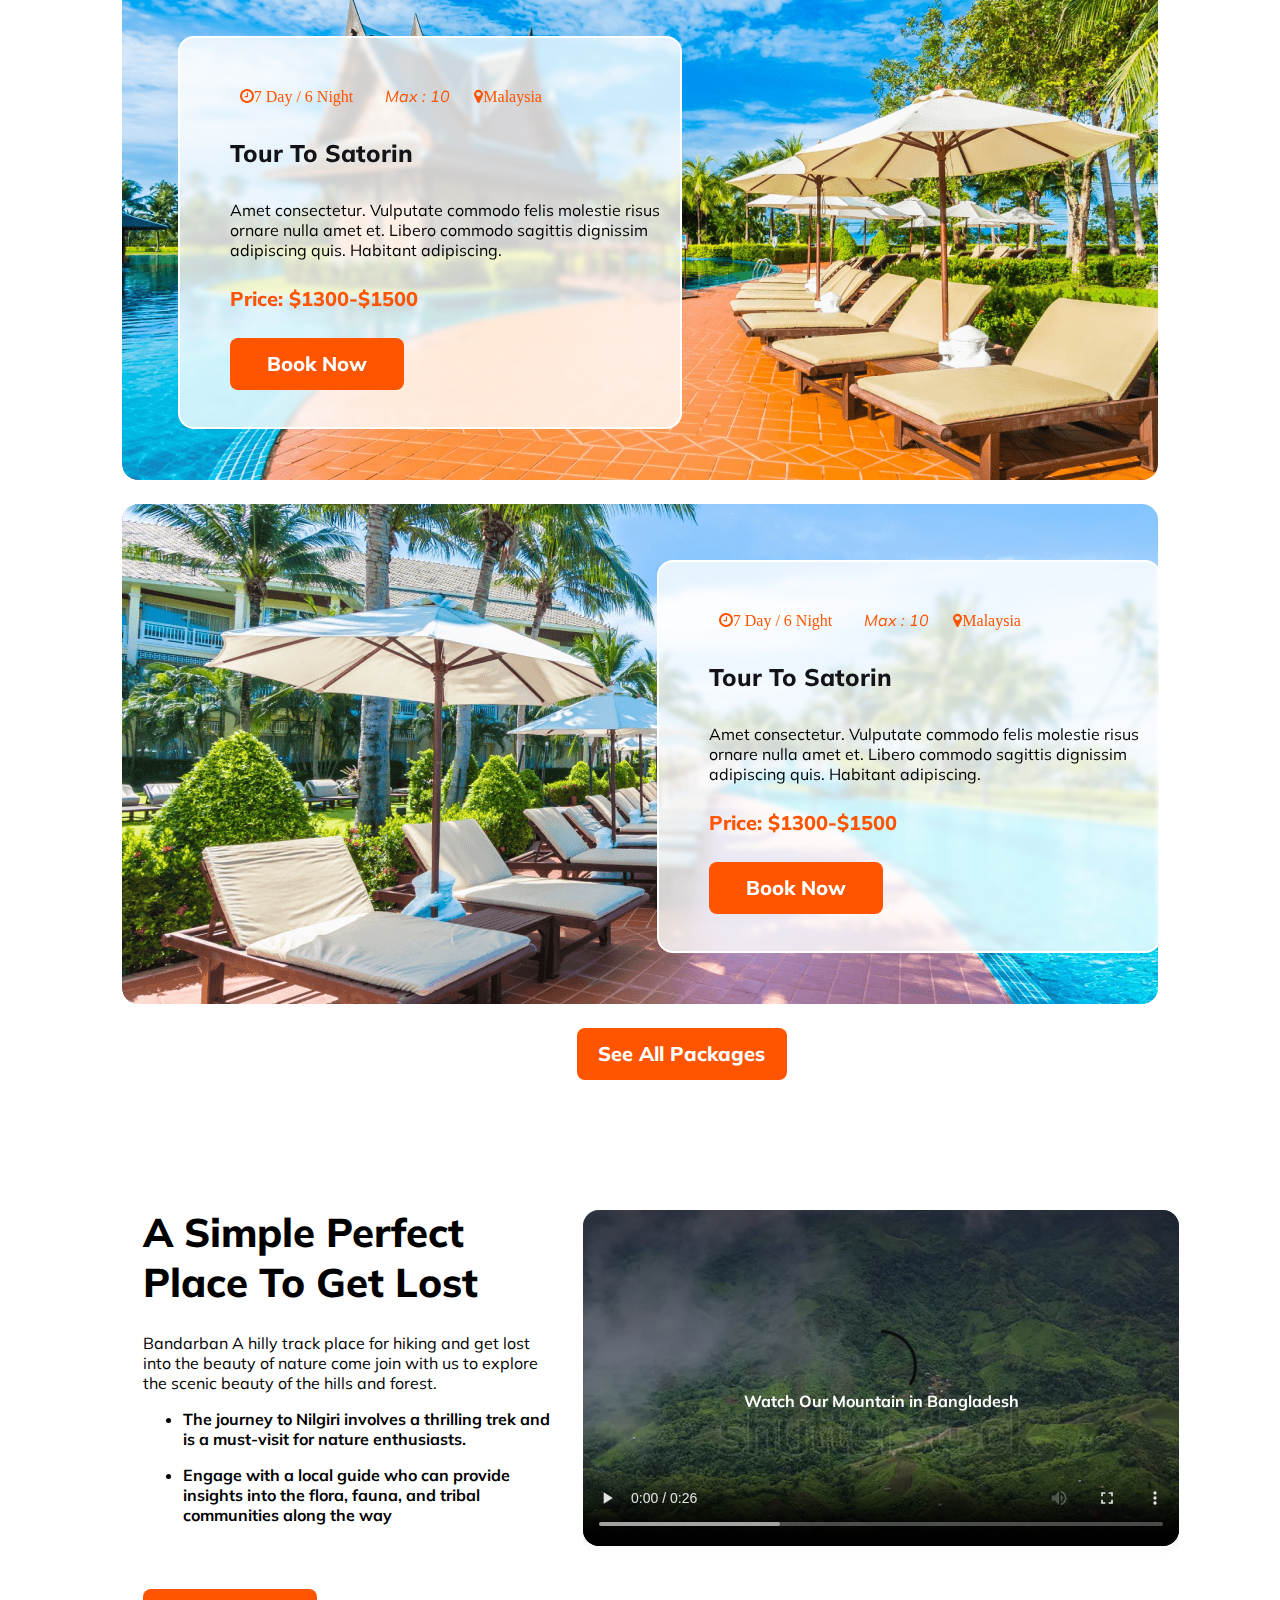
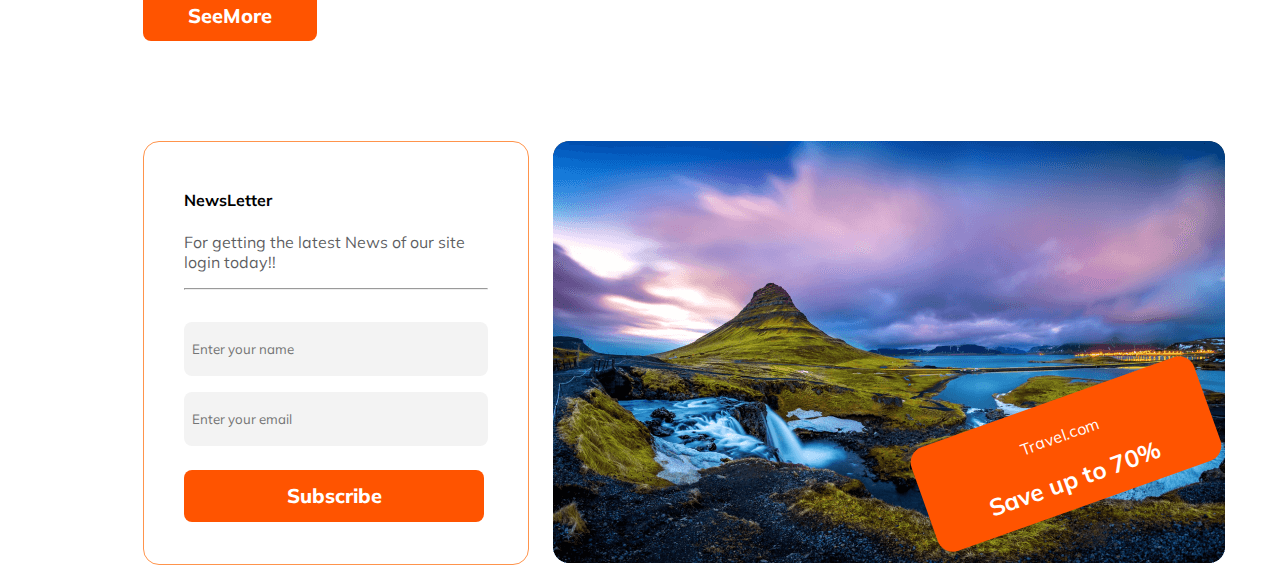
==== commit 648b3d74: "save up section design has been completed" ====
--- a/Travel.html
+++ b/Travel.html
@@ -307,6 +307,56 @@
  </section>
 
 
+     <section class="news-letter-section">
+        
+         <div class="news-letter">
+            
+          <div class="form">
+
+          <form>
+                
+            
+                <h4>NewsLetter</h4>
+                <p class="section-description">
+                  For getting the latest News of our site login today!!
+                </p>  
+
+                 <hr>
+
+                 <input type="text" id="name" placeholder="  Enter your name">
+                 <br>
+                 <input type="text" id="email" placeholder="  Enter your email">
+                    <br>
+                 <input type="button" id="btn" value="Subscribe">
+
+
+          </form>
+
+
+          </div>
+
+          <div class="news-letter-img">
+
+            <img src="./Images/Rectangle 8 (1).png" alt="">
+
+            <div class="save-up">
+                 <p>Travel.com</p>
+                 <h2>Save up to 70%</h2>
+            </div>
+ 
+           </div>  
+
+
+
+         </div>
+            
+
+           
+
+     </section>
+
+
+
     </main>
 
     <footer>
--- a/CSS/style.css
+++ b/CSS/style.css
@@ -439,6 +439,88 @@
 }
 
 
+.news-letter{
+  margin-top: 100px;
+  display: flex;
+  justify-content: space-around;
+  width: 82%;
+  gap: 24px;
+margin-left: 135px;
+} 
+
+.form{
+  border-radius: 16px;
+  border: 1px solid #ff944c;
+  width: 474px;
+  height: 422px;
+ 
+}
+.form form{
+  margin: 48px 40px;
+ 
+}
+
+.form form>#name{
+  
+width: 300px;
+height: 52px;
+border-radius: 8px;
+border: none;
+background: rgba(19, 19, 24, 0.05);
+ margin-bottom: 16px;
+ margin-top: 24px;
+}
+
+form form>h4{
+color: #131318;
+font-size: 24px;
+font-weight: 800;
+
+}
+
+
+.form form>#email{
+  width: 300px;
+height: 52px;
+border-radius: 8px;
+border: none;
+background: rgba(19, 19, 24, 0.05);
+
+}
+
+.form form>#btn{
+  width: 300px;
+  height: 52px;
+  border-radius: 8px;
+  background: #FF5400;
+  margin-top: 24px;
+  border: none;
+  font-size: 20px;
+  font-weight: 800;
+  color: #FFF;
+  cursor: pointer;
+  
+}
+
+.news-letter-img{
+  width: 672px;
+height: 422px;
+
+}
+
+.save-up{
+  width: 300px;
+  height: 100px;
+  transform: rotate(-19.628deg);
+  border-radius: 16px;
+  background: #FF5400;
+  color: #FFF;
+  text-align: center;
+  padding-top: 10px;
+  margin-left: 54%;
+  margin-top: -25%;
+  
+}
 
 
   @media screen and (max-width:600px) {
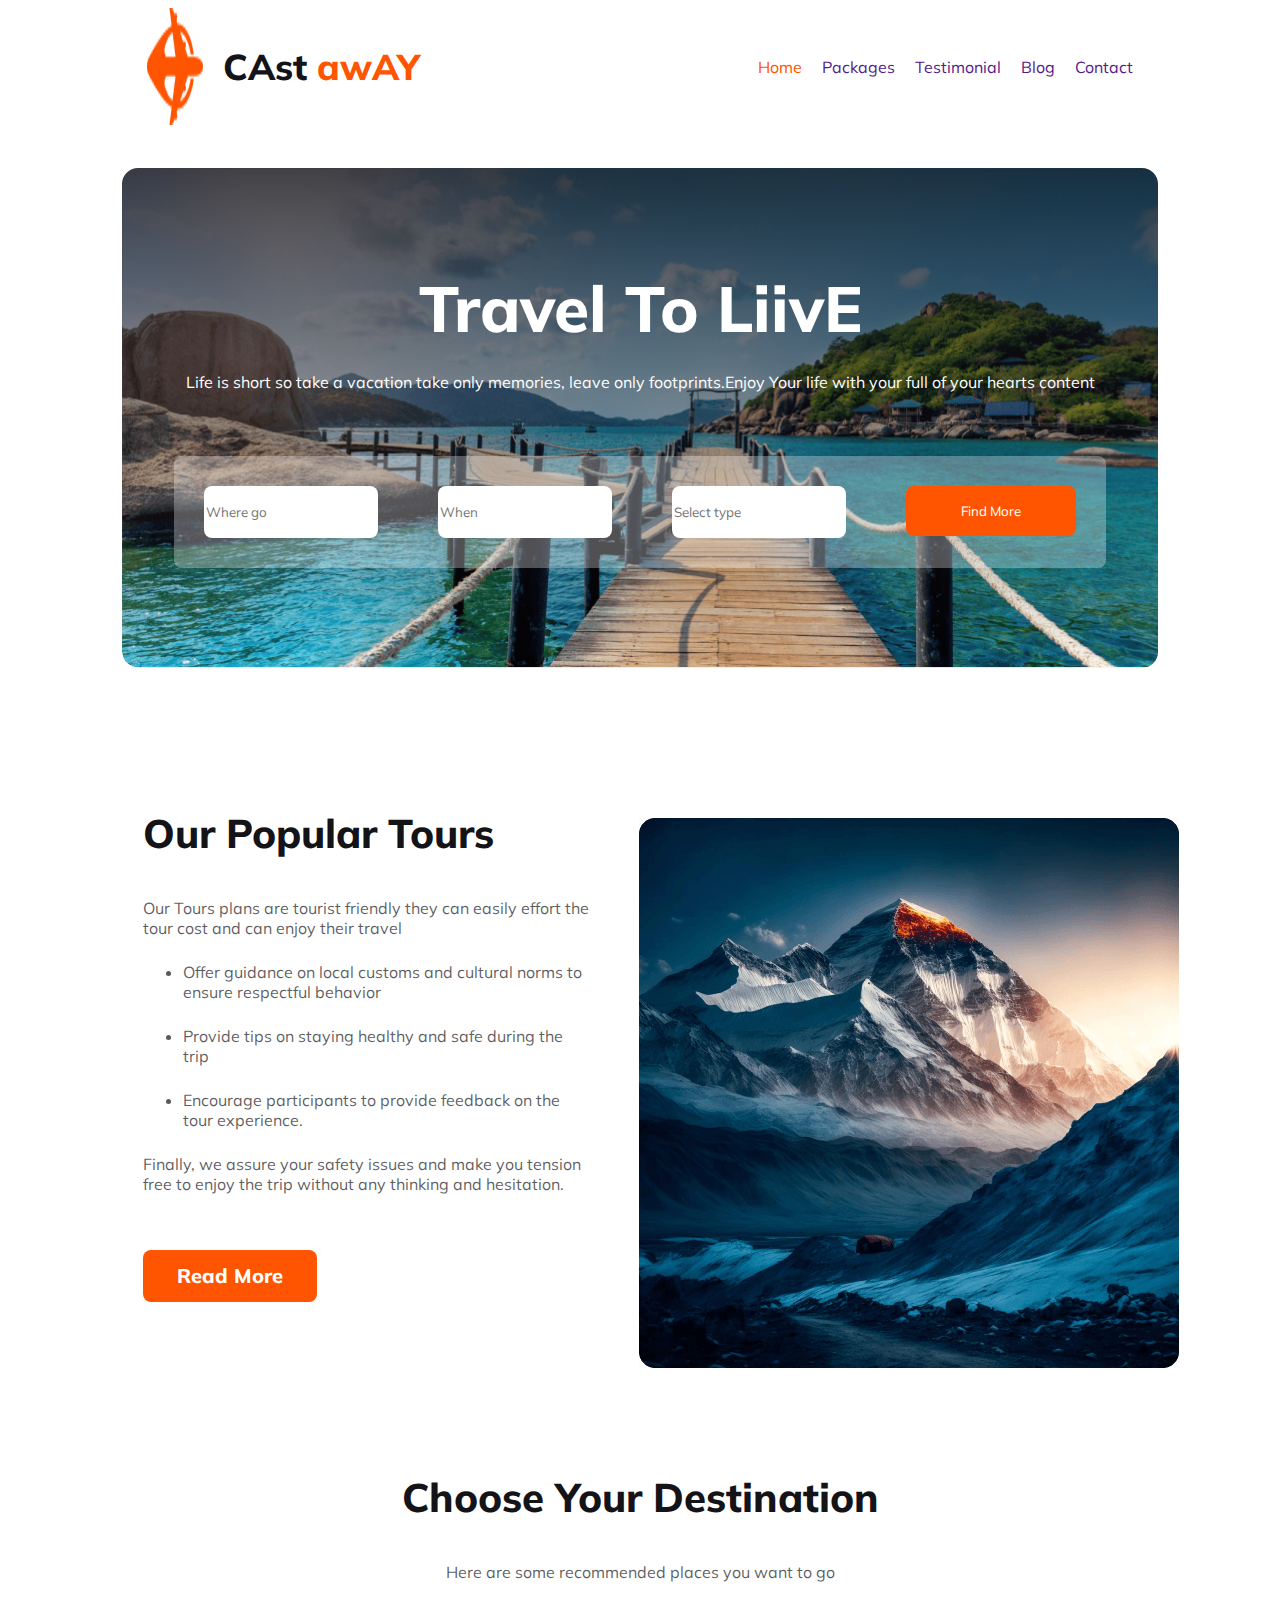
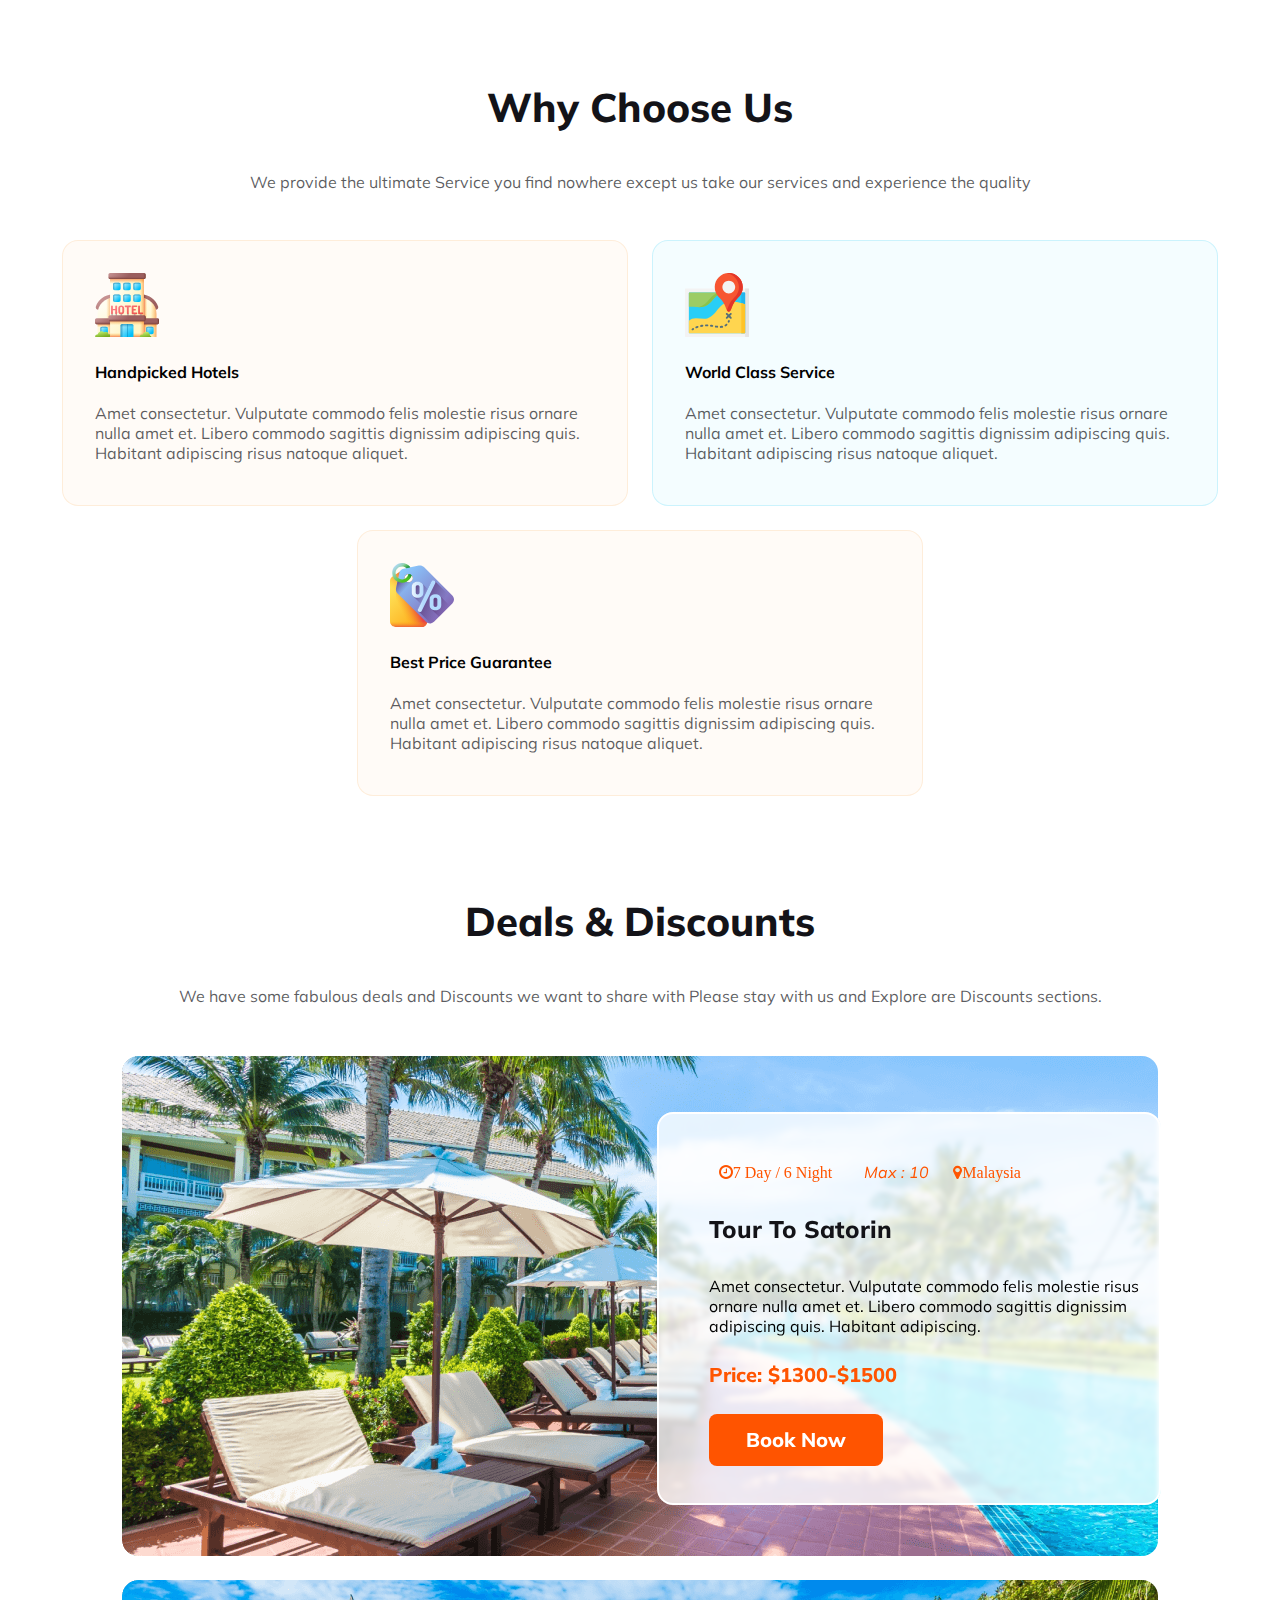
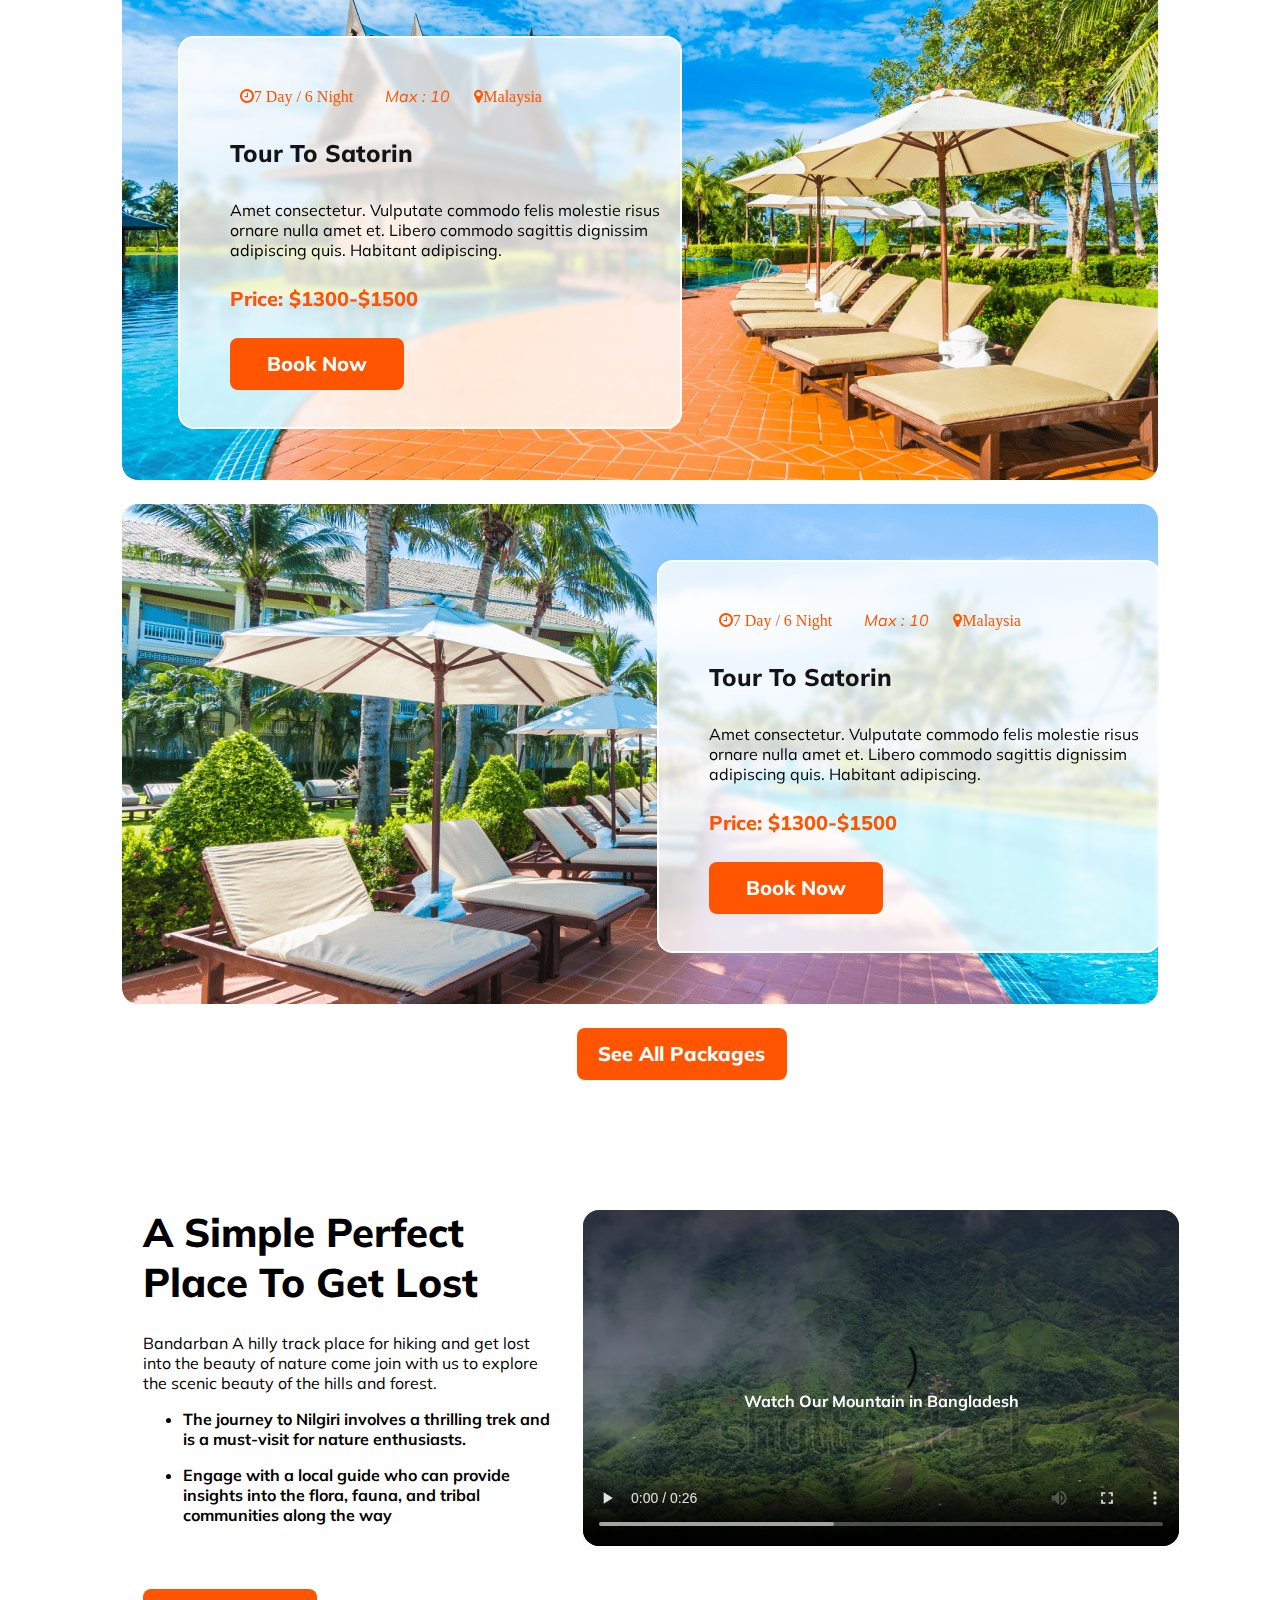
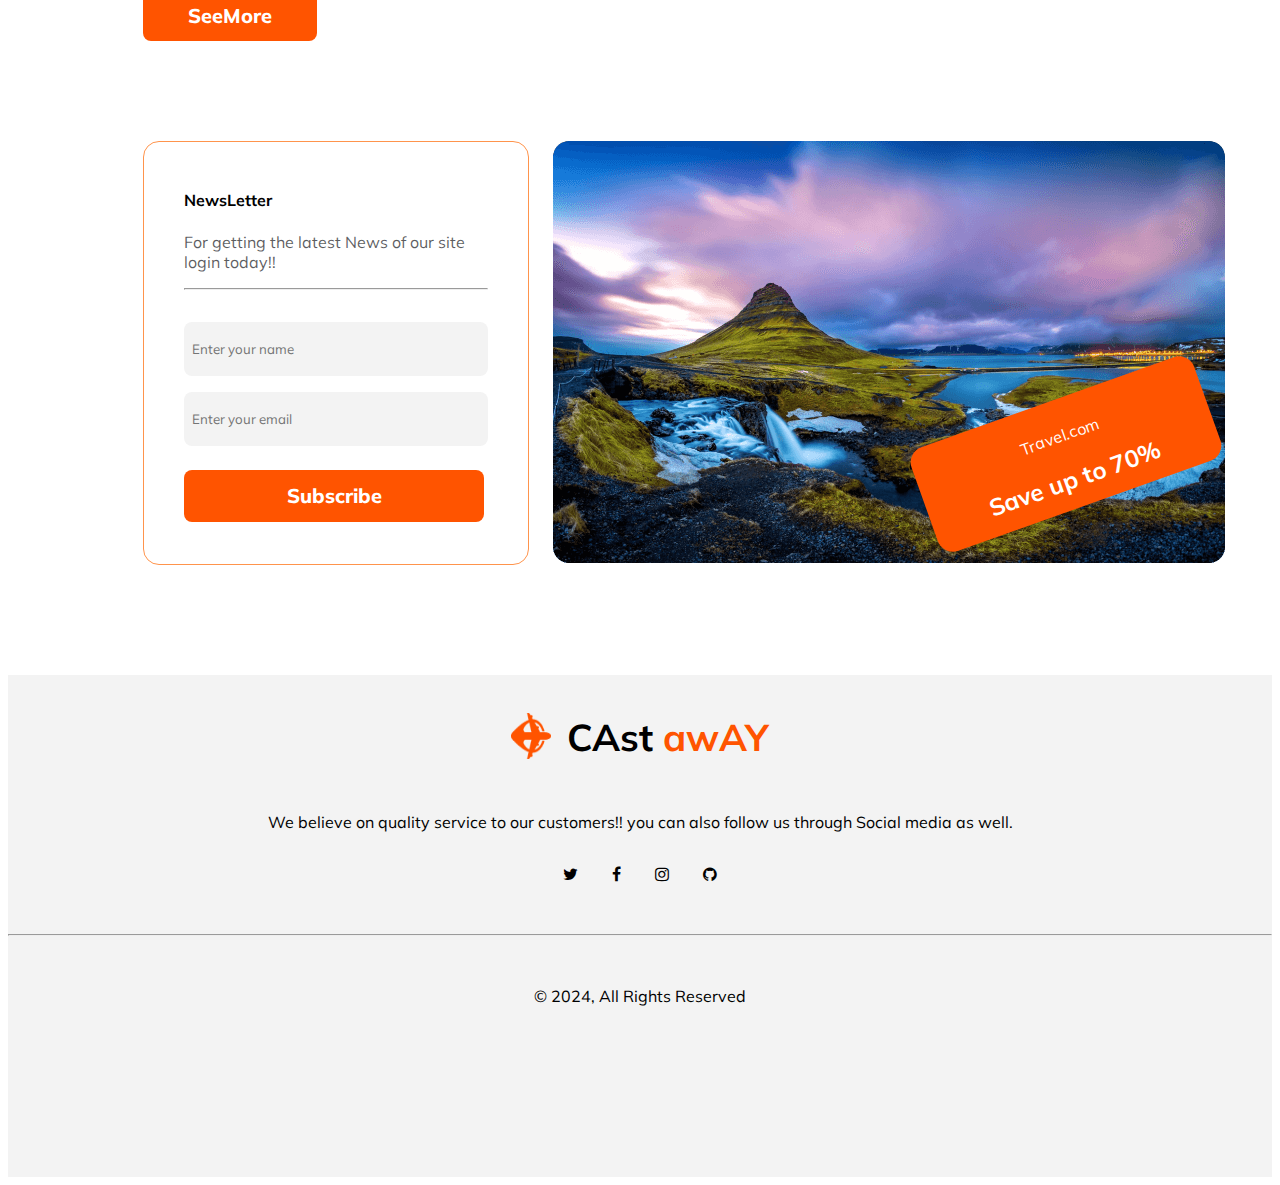
==== commit 5280dfa7: "footer section has been completed" ====
--- a/Travel.html
+++ b/Travel.html
@@ -356,10 +356,45 @@
      </section>
 
 
-
     </main>
 
+
+
+
     <footer>
+
+      <div class="footer">
+
+          <div class="footer-head">
+            
+            <img src="./Images/Group 40071 (2).png" alt="" width="40px" height="46px">
+             
+            <h3 class="header-title">CAst <span class="span-color">awAY</span></h3>
+
+
+          </div>
+
+          <div class="footer-body">
+              We believe on quality service to our customers!!
+              you can also follow us through Social media as well. 
+
+          </div>
+
+           <div class="Social-links">
+              
+               <i class="fa fa-twitter"></i>
+               <i class="	fa fa-facebook-f"></i>
+               <i class="fa fa-instagram"></i>
+               <i class="fa fa-github"></i>
+           </div>
+           
+           <hr>
+
+          <div class="copyright">
+            <p>&copy; 2024, All Rights Reserved</p>
+          </div>
+
+      </div>
 
 
     </footer>
--- a/CSS/style.css
+++ b/CSS/style.css
@@ -523,6 +523,57 @@
 }
 
 
+/* Styling the footer section */
+
+
+
+
+.footer{
+
+  /* margin-right: 0; */
+  /* width: 100%; */
+  
+  height: 502px;
+  background: rgba(19, 19, 24, 0.05);
+
+}
+
+.footer-head{
+  display: flex;
+  justify-content: center;
+  align-items: center;
+  gap: 16px;
+  margin-top: 110px;
+  font-weight: 800;
+  font-size: 32px;
+}
+
+.footer-body{
+  margin-top: 15px;
+  text-align: center;
+  
+}
+
+.Social-links{
+  text-align: center;
+  margin-top: 32px;
+  margin-bottom: 50px;
+}
+
+.Social-links>i{
+  margin-inline: 15px;
+}
+.copyright{
+  margin-top: 50px;
+  margin-bottom: 110px;
+  text-align: center;
+}
+
+
+
+/* Responsiveness for small devices */
+
+
   @media screen and (max-width:600px) {
     
     .nav-bar li a{
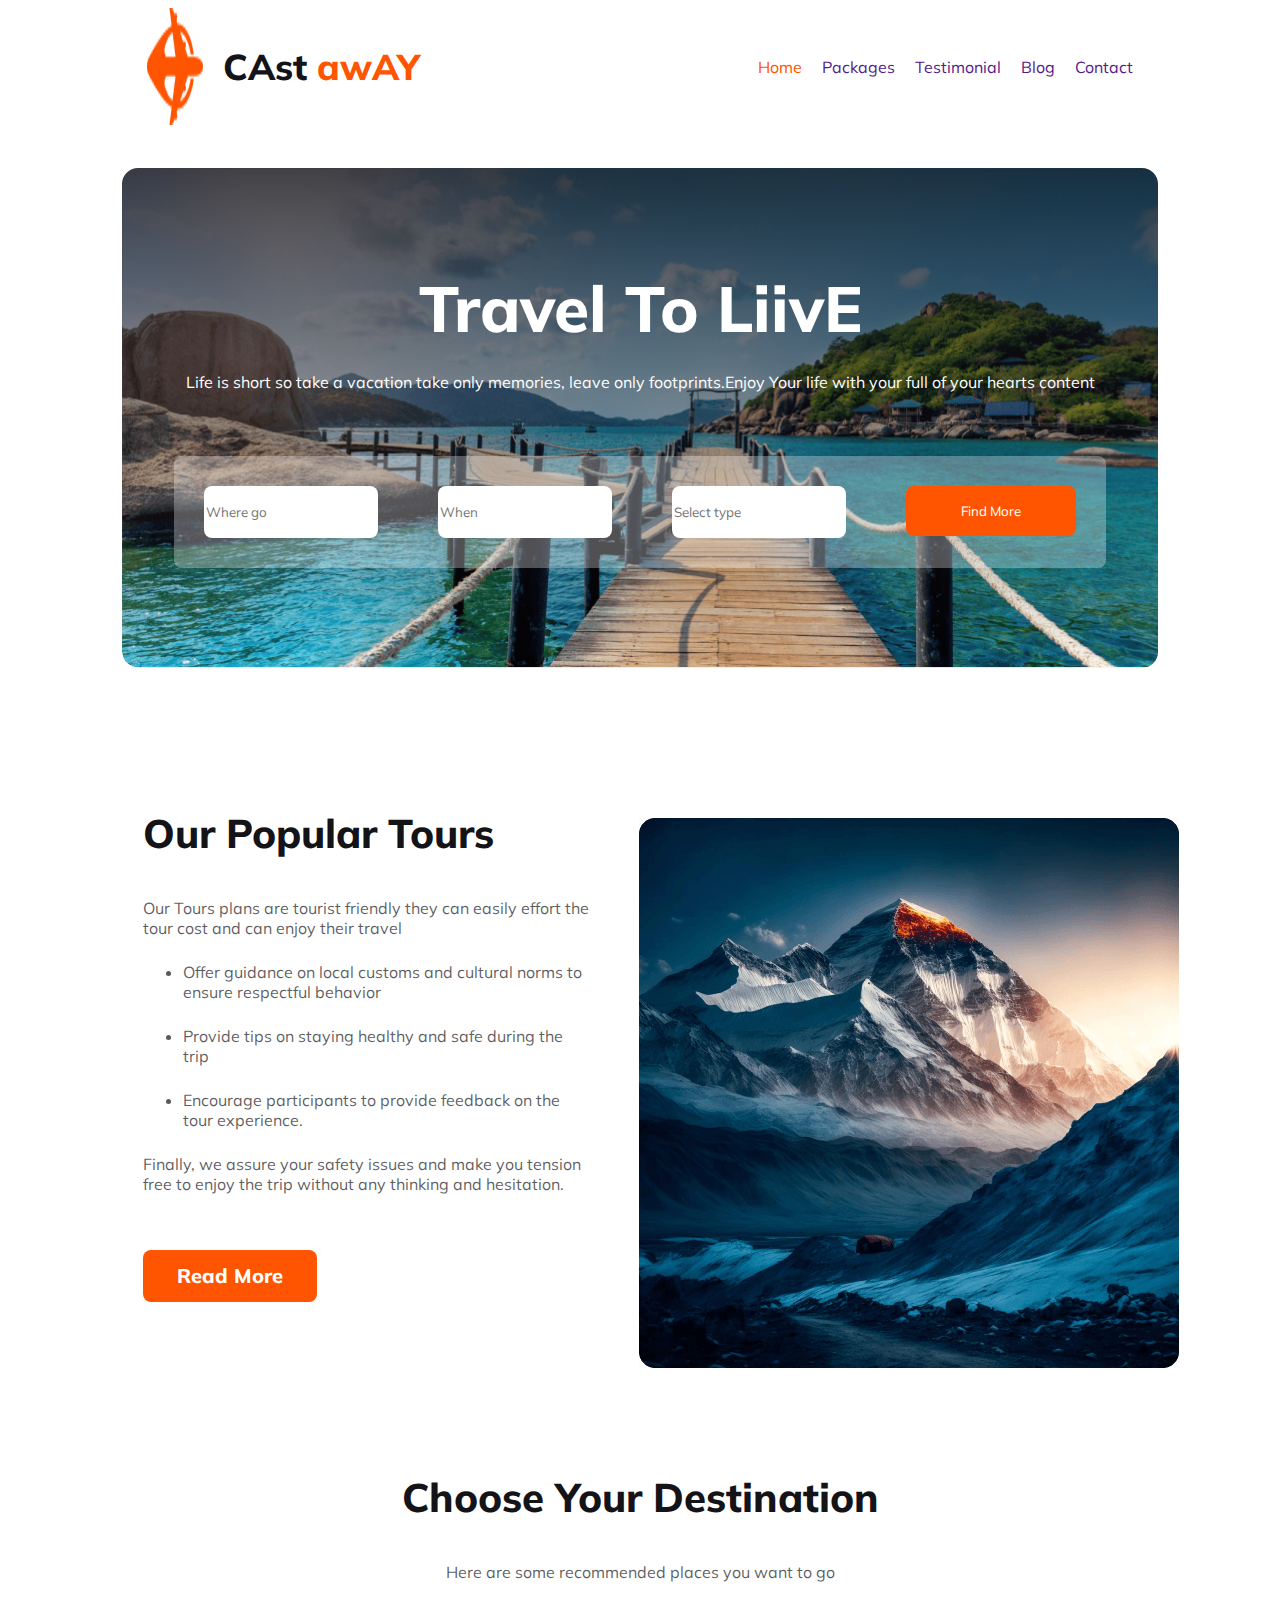
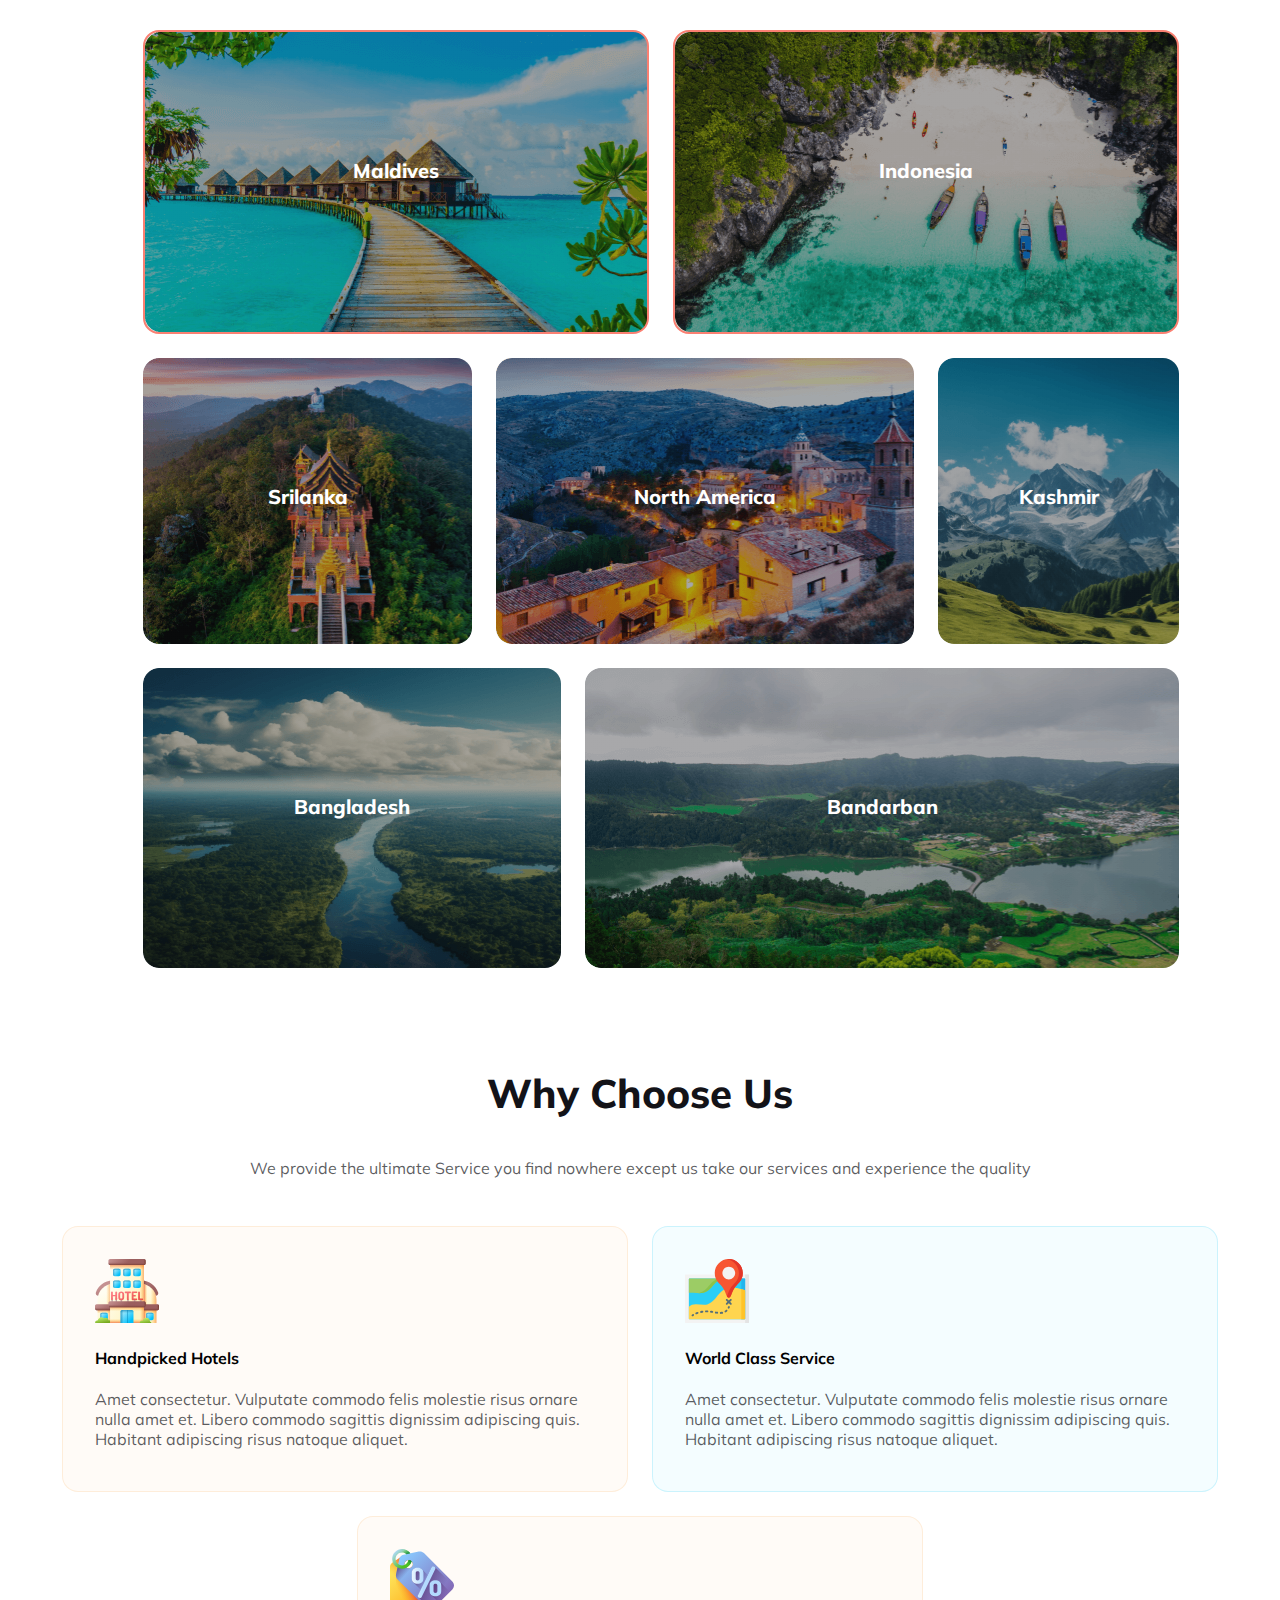
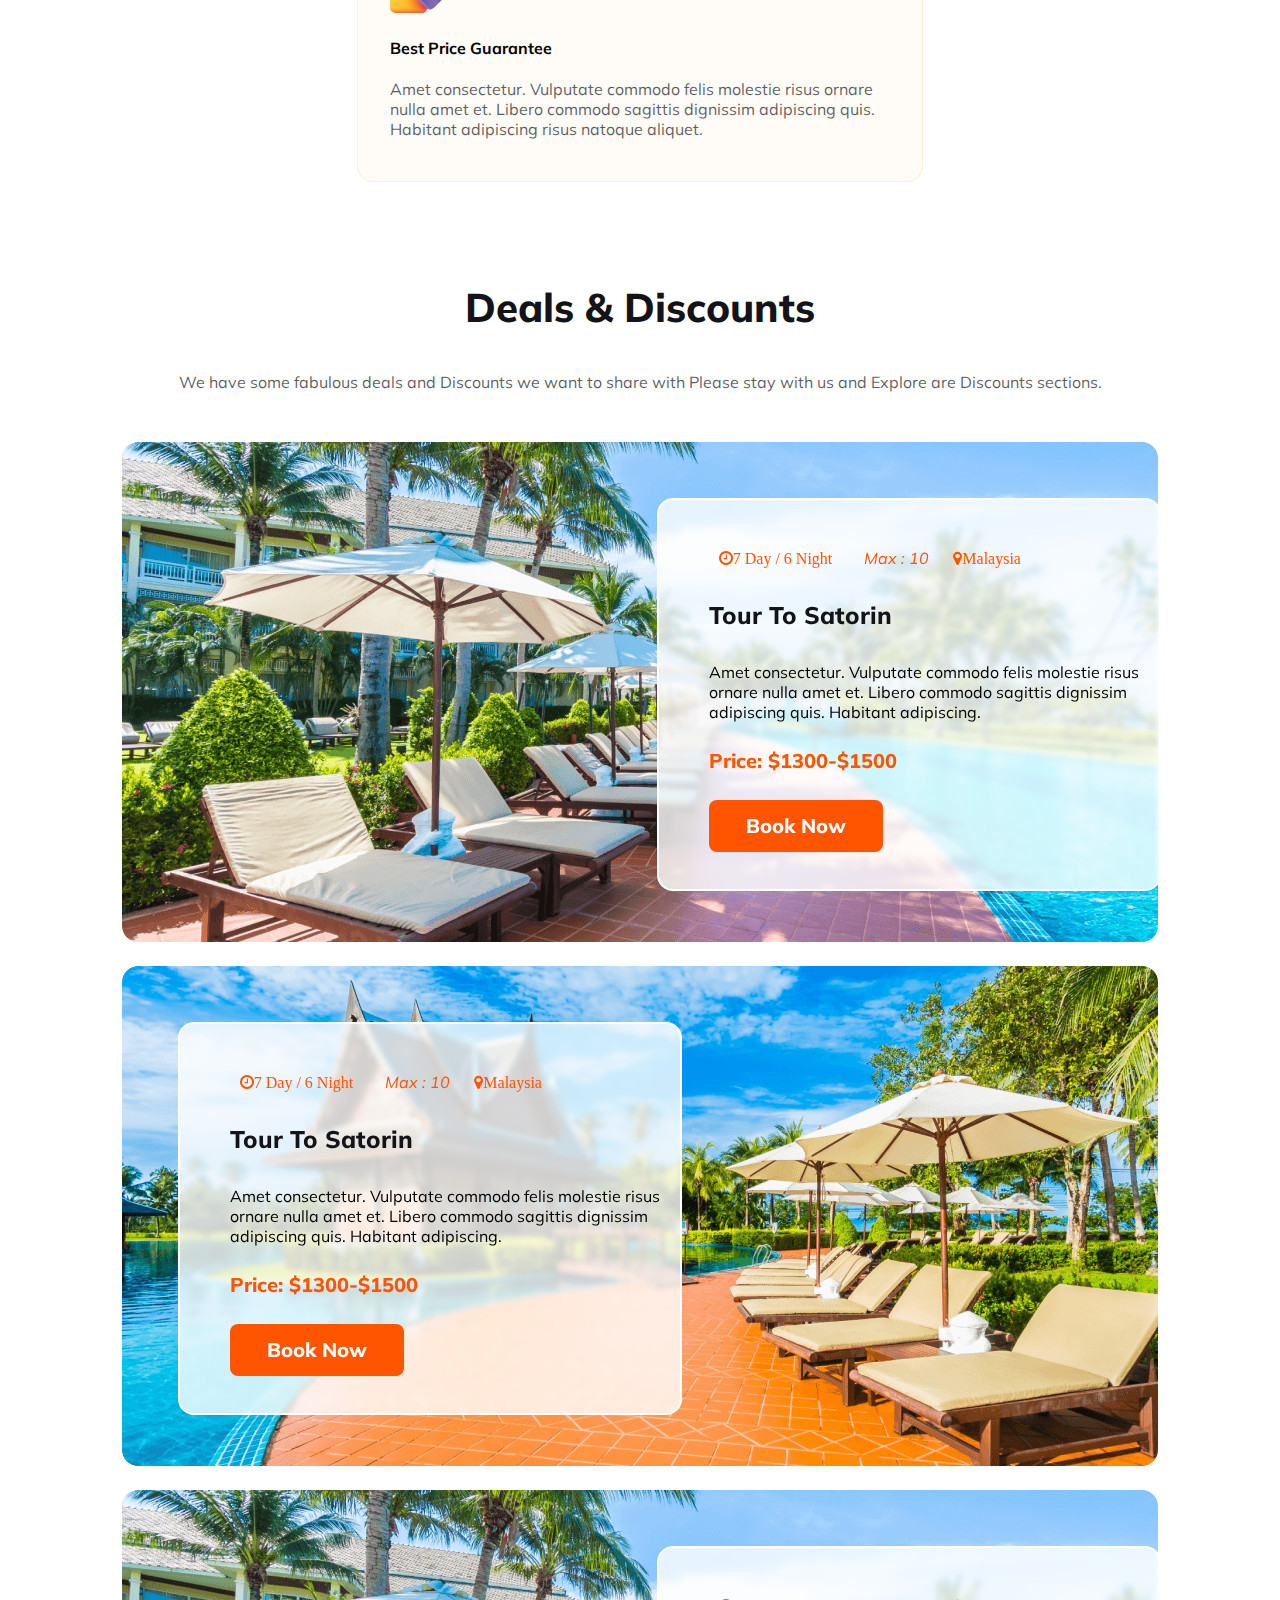
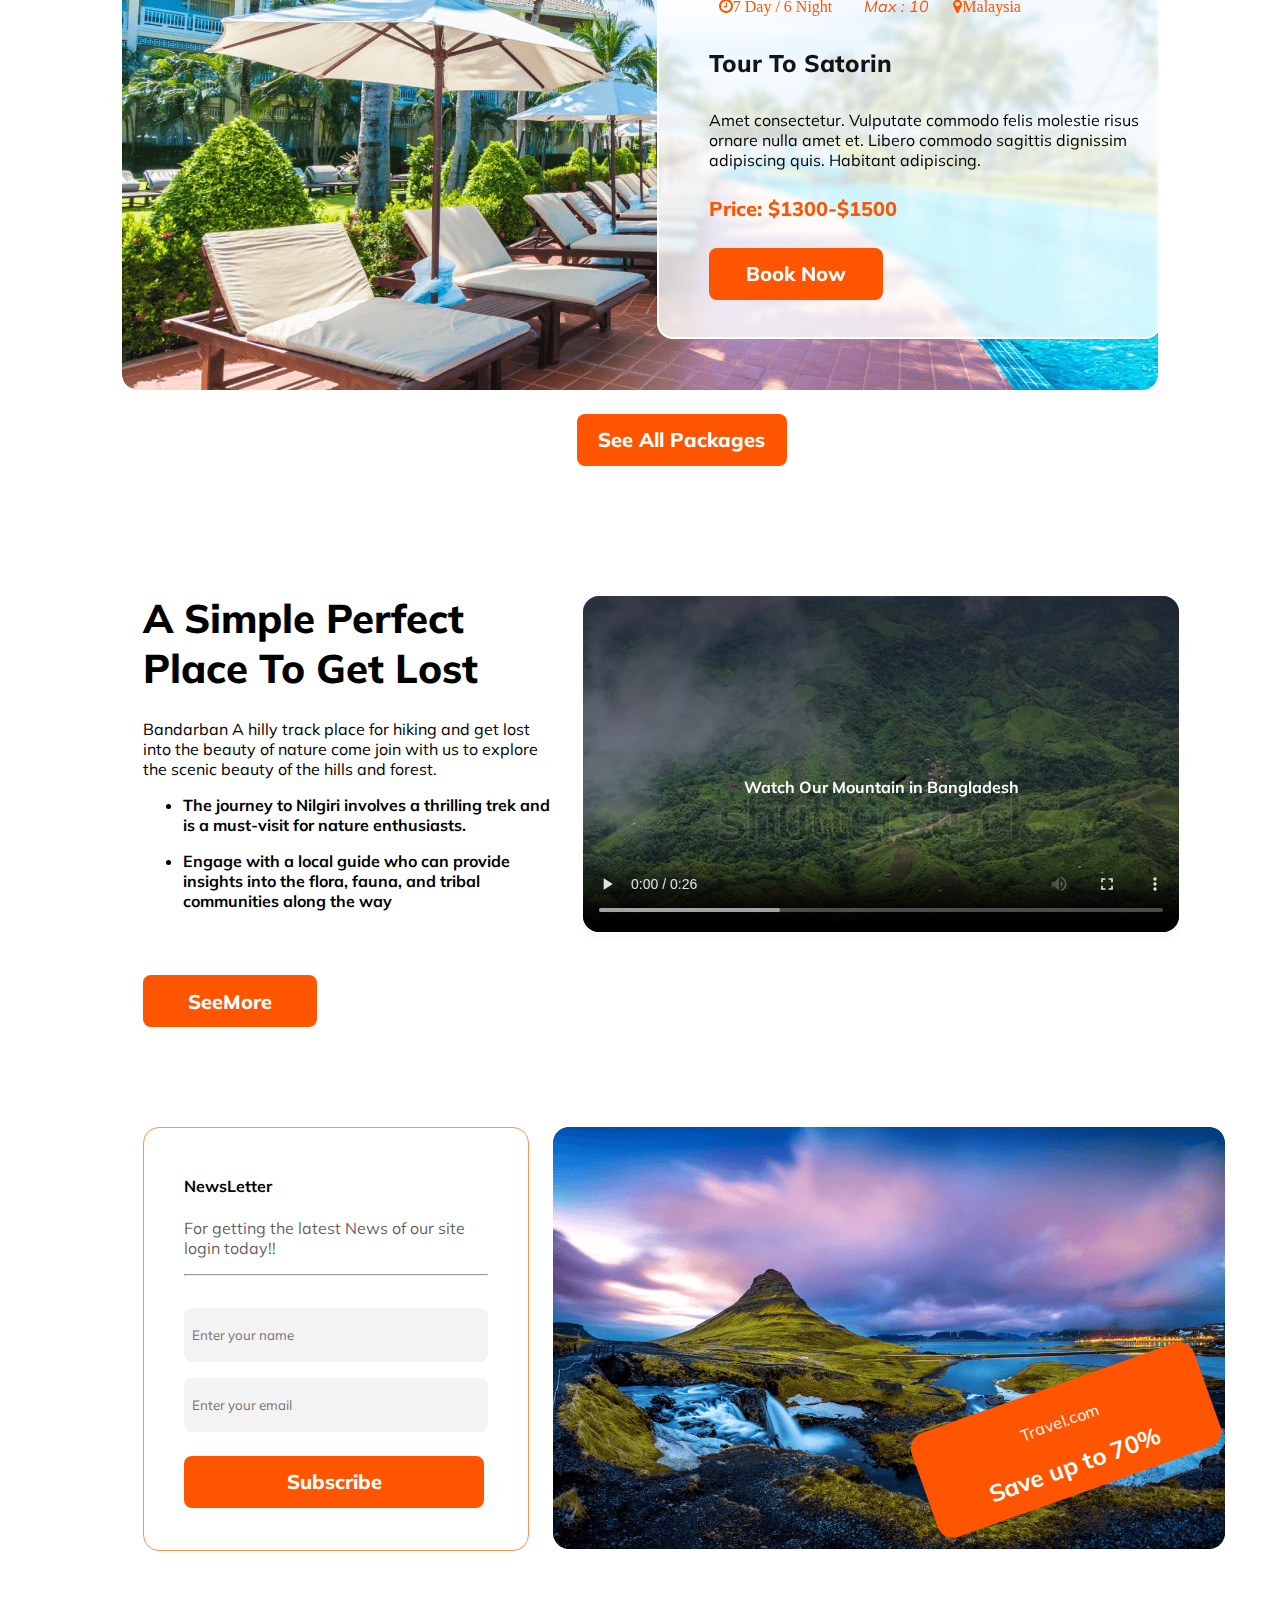
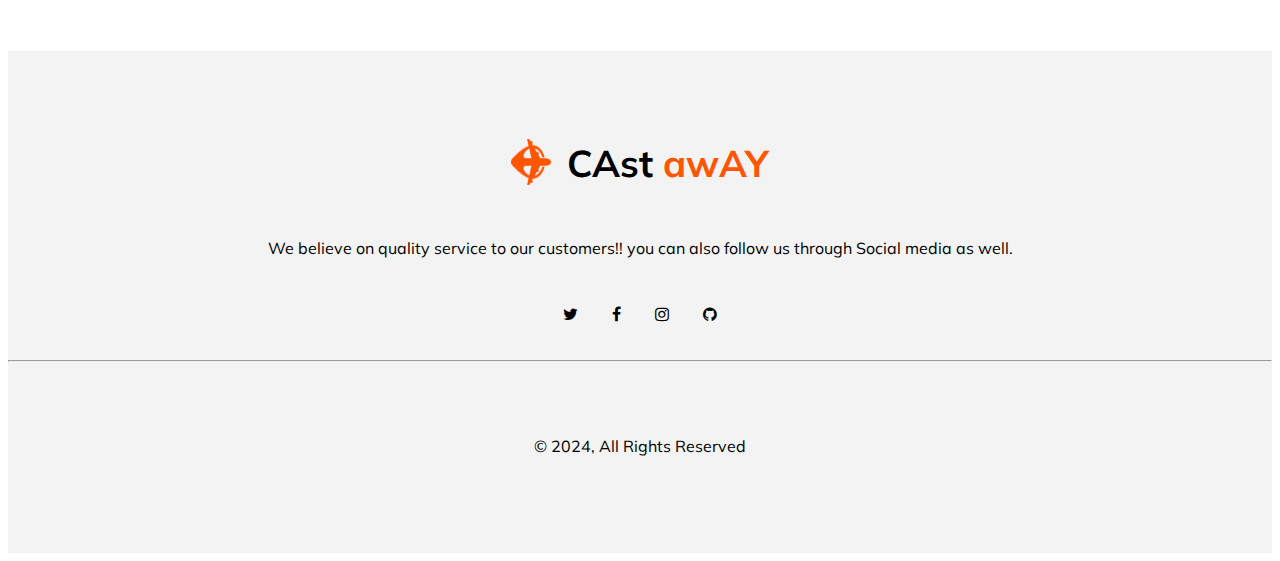
==== commit f90ae667: "Choose ypur destination has been completed" ====
--- a/Travel.html
+++ b/Travel.html
@@ -95,45 +95,53 @@
 
 
          <section class="your-destination">
+
+
             <div class="destination-description">
                 <h3 class="section-title">Choose Your Destination</h3>
 
                 <p class="section-description">Here are some recommended places you want to go </p>
-
-            </div>
-
-            <div class="destination-image">
-
-                  <div class="img-1">
-                    
-                  </div>
-                  <div class="img-2">
-
-                    
-                  </div>
-                  <div class="img-3">
-
-                    
-                  </div>
-                  <div class="img-4">
-
-                    
-                  </div>
-                  <div class="img-5">
-
-                    
-                  </div>
-                  <div class="img-6">
-
-                    
-                  </div>
-                  <div class="img-7">
-
-                    
-                  </div>
-
-            </div>
-
+            </div>
+           
+           <div class="img-bunker">
+           
+            <div class="img-container-1">
+              <div class="box" id="box-1">
+                <h4 class="img-inliner">Maldives</h4>
+              </div>
+
+              <div class="box" id="box-2">
+                <h4 class="img-inliner">Indonesia</h4>
+              </div>
+            </div>
+
+              <div class="img-container-2">
+                <div class="box" id="box-3">
+                  <h4 class="img-inliner">Srilanka</h4>
+                </div>
+  
+                <div class="box" id="box-4">
+                  <h4 class="img-inliner">North America</h4>
+                </div>
+  
+                <div class="box" id="box-5">
+                  <h4 class="img-inliner">Kashmir</h4>
+                </div>
+
+              </div>
+
+              <div class="img-container-3">
+                   <div class="box" id="box-6">
+                <h4 class="img-inliner">Bangladesh</h4>
+              </div>
+
+              <div class="box" id="box-7">
+                <h4 class="img-inliner">Bandarban</h4>
+              </div>
+              </div>
+              
+            </div>  
+          
          </section>
 
 
@@ -361,7 +369,7 @@
 
 
 
-    <footer>
+    <footer class="footer-container">
 
       <div class="footer">
 
--- a/CSS/style.css
+++ b/CSS/style.css
@@ -201,19 +201,100 @@
   text-align: center;
 }
 
-.img-1.img-2{
+.img-bunker{
+  width: 82%;
+  margin-left: 135px;
+}
+
+.img-container-1{
+  display: flex;
+  justify-content: space-around;
+  gap: 24px;
+  margin-bottom: 24px;
+  margin-top: 48px;
+}
+
+.img-container-2{
+  display: flex;
+  justify-content: space-around;
+  gap: 24px;
+  margin-bottom: 24px;
+}
+
+.img-container-3{
+  display: flex;
+  justify-content: space-around;
+  gap: 24px;
+}
+
+ #box-1{
   width: 573px;
   height: 300px;
-}
-.img-1{
+  border-radius: 16px;
+  background: linear-gradient(0deg, rgba(19, 19, 24, 0.20) 0%, rgba(19, 19, 24, 0.20) 100%), url(../Images/Rectangle\ 5.png);
+  border: 2px solid salmon;
+}
+ #box-2{
+  width: 573px;
+  height: 300px;
+  border-radius: 16px;
+  background: linear-gradient(0deg, rgba(19, 19, 24, 0.20) 0%, rgba(19, 19, 24, 0.20) 100%), url(../Images/Rectangle\ 8.png);
+  border: 2px solid salmon;
+}
+
+#box-3{
+  width: 374px;
+  height: 286px;
+  border-radius: 16px;
+background: linear-gradient(0deg, rgba(19, 19, 24, 0.20) 0%, rgba(19, 19, 24, 0.20) 100%), url(../Images/Rectangle\ 6.png);
+}
+
+#box-4{
+  width: 474px;
+height: 286px;
+border-radius: 16px;
+background: linear-gradient(0deg, rgba(19, 19, 24, 0.20) 0%, rgba(19, 19, 24, 0.20) 100%), url(../Images/Rectangle\ 7.png);
+}
+
+#box-5{
+  width: 274px;
+  height: 286px;
+  border-radius: 16px;
+  background: linear-gradient(0deg, rgba(19, 19, 24, 0.20) 0%, rgba(19, 19, 24, 0.20) 100%), url(../Images/Rectangle\ 9.png);
+}
+
+#box-6{
+  width: 473px;
+  height: 300px;
+  border-radius: 16px;
+  background: linear-gradient(0deg, rgba(19, 19, 24, 0.20) 0%, rgba(19, 19, 24, 0.20) 100%), url(../Images/Rectangle\ 11.png);
+}
+
+#box-7{
+  width: 673px;
+  height: 300px;
+  border-radius: 16px;
+  background: linear-gradient(0deg, rgba(19, 19, 24, 0.20) 0%, rgba(19, 19, 24, 0.20) 100%), url(../Images/Rectangle\ 10.png);
+}
+
+.img-bunker h4{
+
+  
+  color: #FFF;
+  text-align: center; 
+  font-size: 20px;
+  font-weight: 800;
+  padding-top: 100px;
 
 }
 
 
 /* Styling Why Choose s section */
+
+
 .Why-choose-us{
   margin-top: 100px;
-  /* width: 82%; */
+ 
   
 }
 .choose-us-description{
@@ -299,7 +380,7 @@
 }
 
 .Tour-to-satorini .icons{
-  /* text-align: center; */
+  
   margin-left: 50px;
   
 }
@@ -341,7 +422,7 @@
 }
 
 .Tour-to-satorini-2 .icons{
-  /* text-align: center; */
+ 
   margin-left: 50px;
   
 }
@@ -520,6 +601,7 @@
   margin-left: 54%;
   margin-top: -25%;
   
+  
 }
 
 
@@ -535,7 +617,7 @@
   
   height: 502px;
   background: rgba(19, 19, 24, 0.05);
-
+  margin-top: 100px;
 }
 
 .footer-head{
@@ -543,30 +625,36 @@
   justify-content: center;
   align-items: center;
   gap: 16px;
-  margin-top: 110px;
+  
   font-weight: 800;
   font-size: 32px;
+  padding-top: 50px;
 }
 
 .footer-body{
-  margin-top: 15px;
-  text-align: center;
-  
+  
+  text-align: center;
+  padding-top: 15px;
 }
 
 .Social-links{
   text-align: center;
-  margin-top: 32px;
-  margin-bottom: 50px;
+  padding-top: 32px;
+  /* margin-bottom: 50px; */
 }
 
 .Social-links>i{
   margin-inline: 15px;
-}
+  padding-top: 16px;
+  margin-bottom: 30px
+}
+
+
 .copyright{
-  margin-top: 50px;
+  padding-top: 50px;
   margin-bottom: 110px;
   text-align: center;
+  margin-bottom: 100px;
 }
 
 
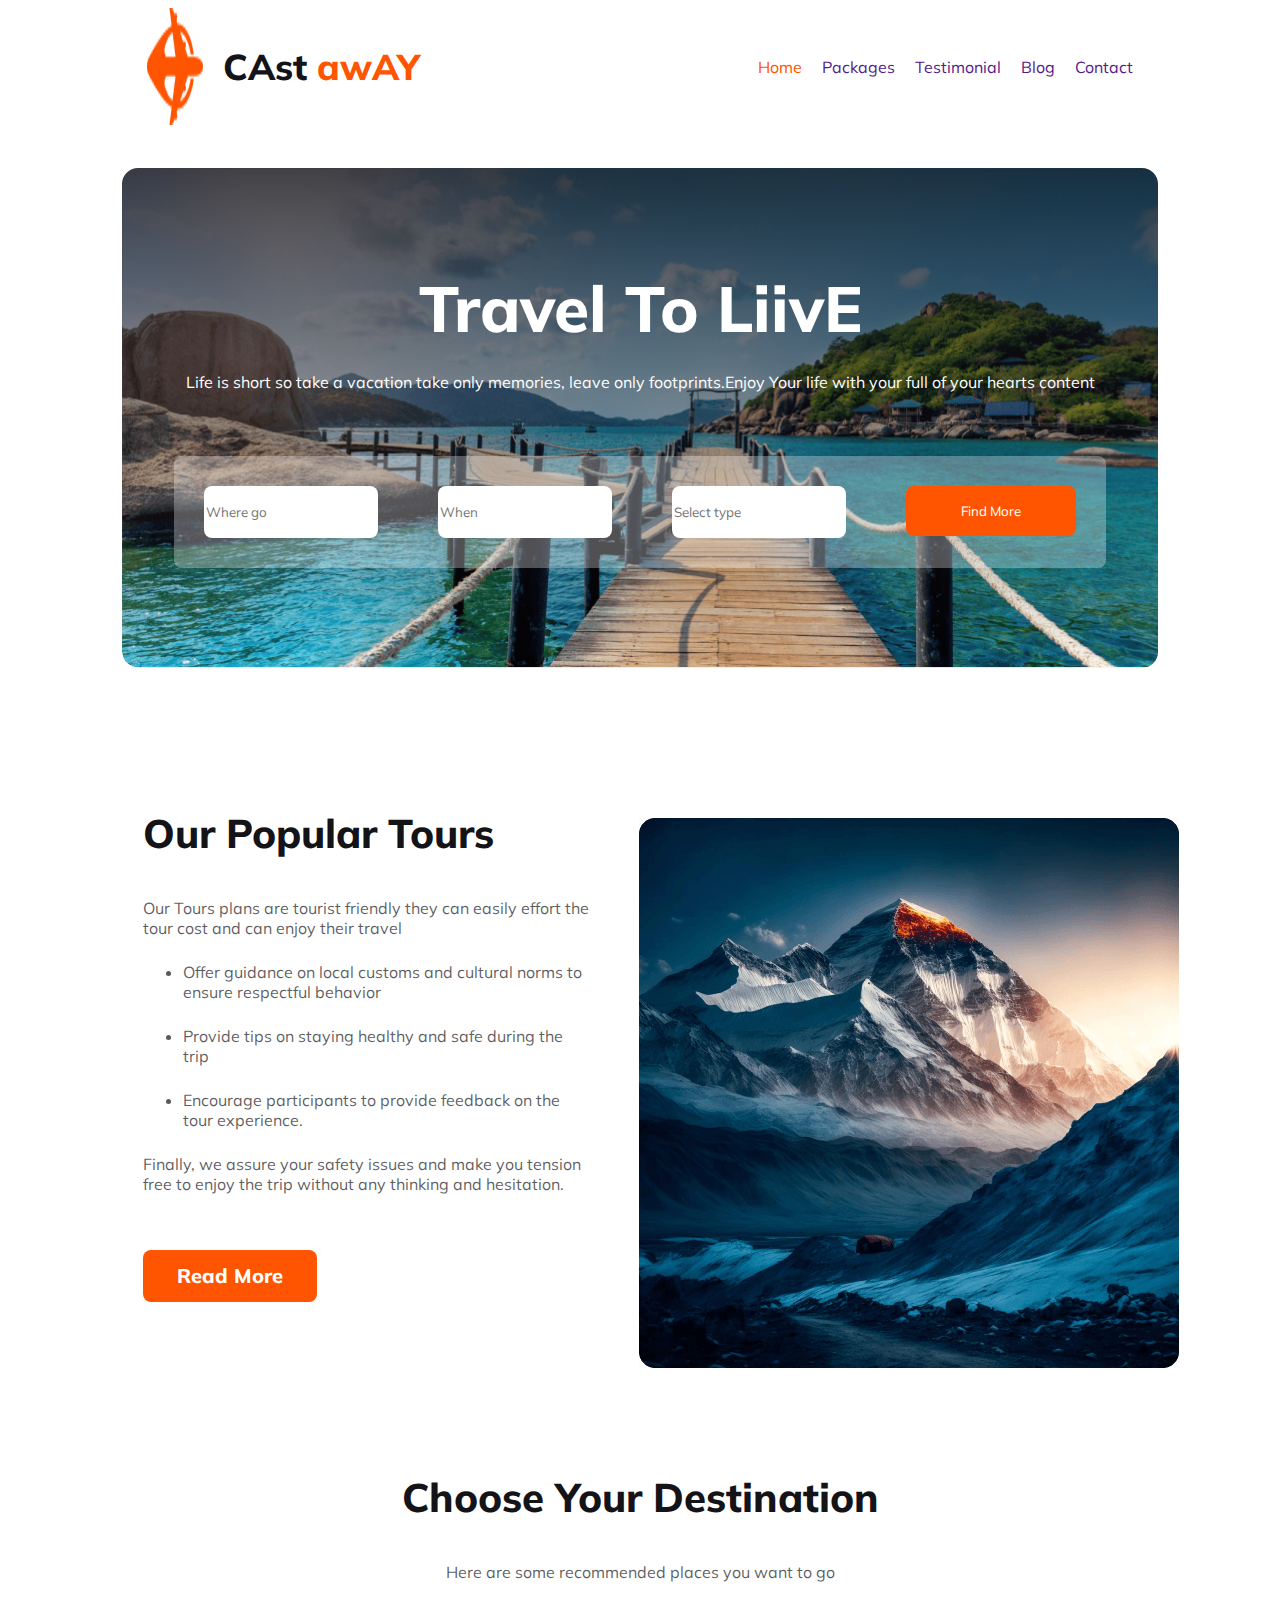
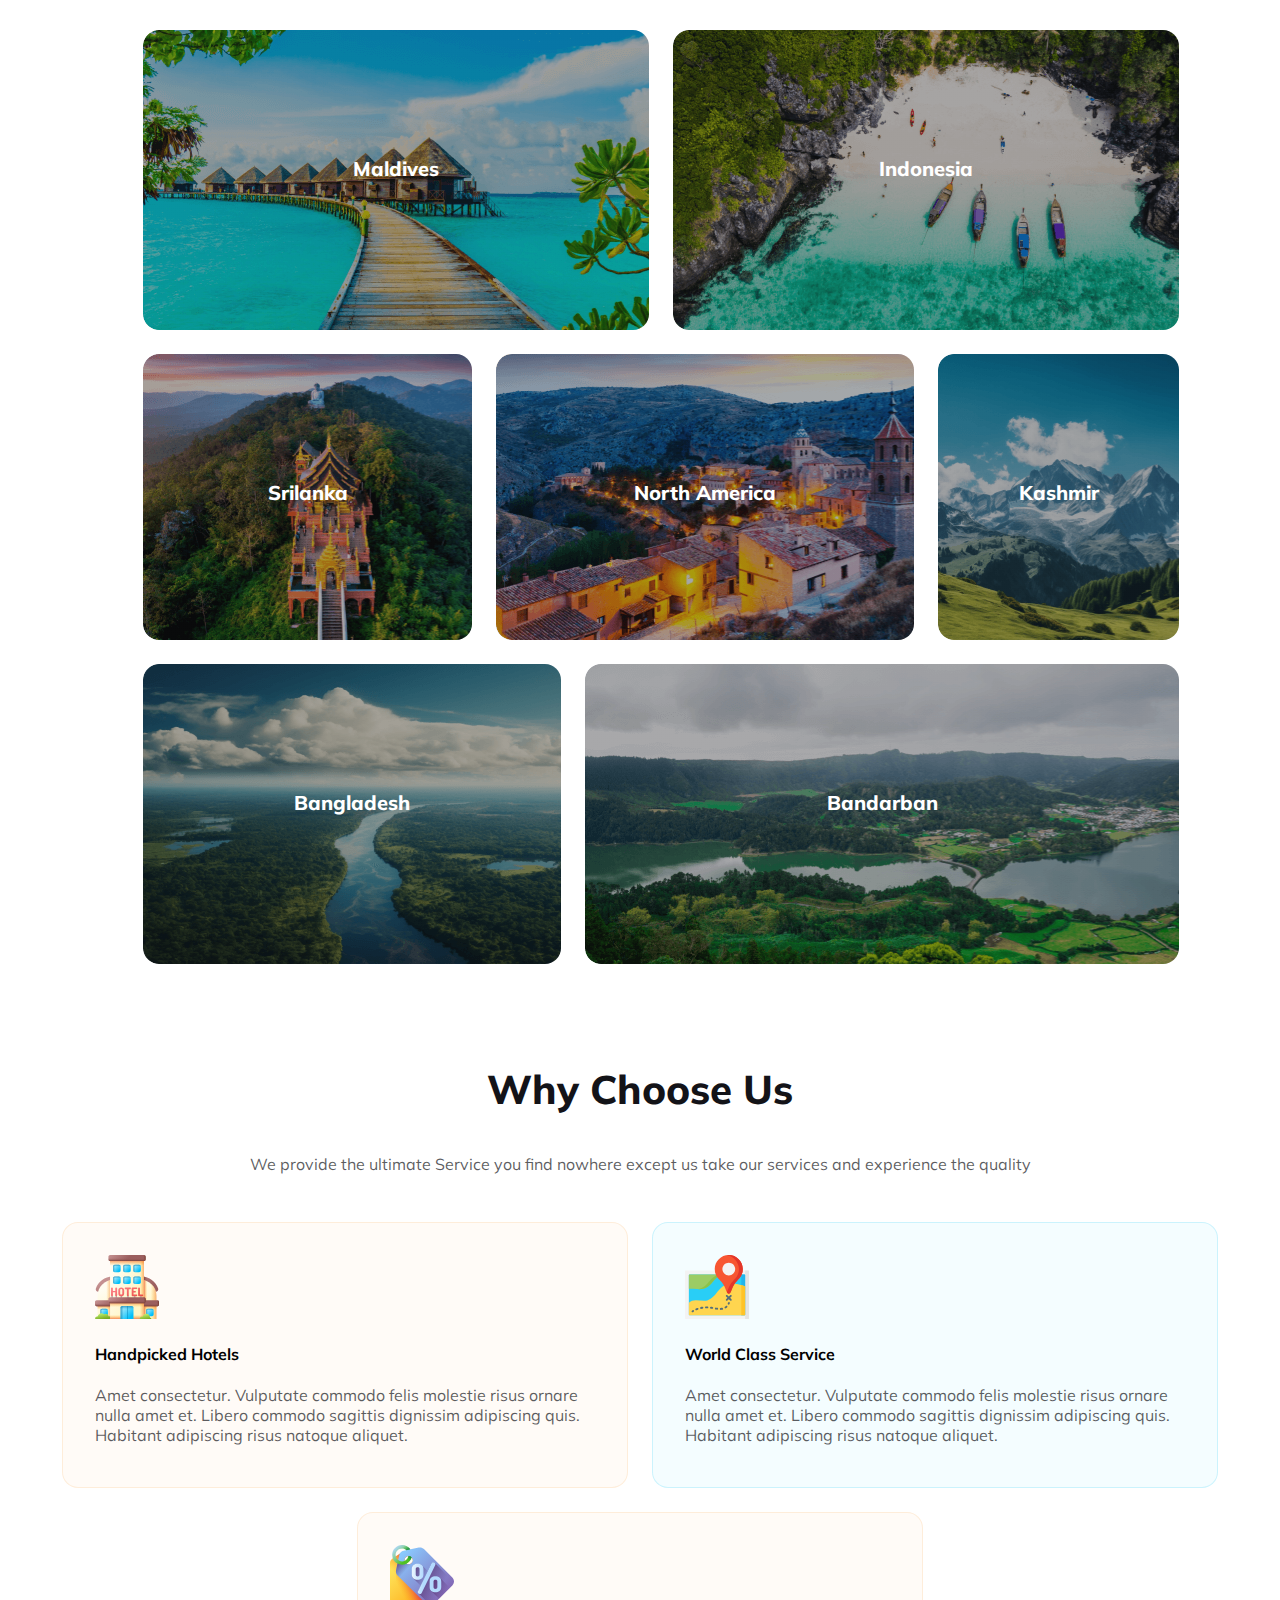
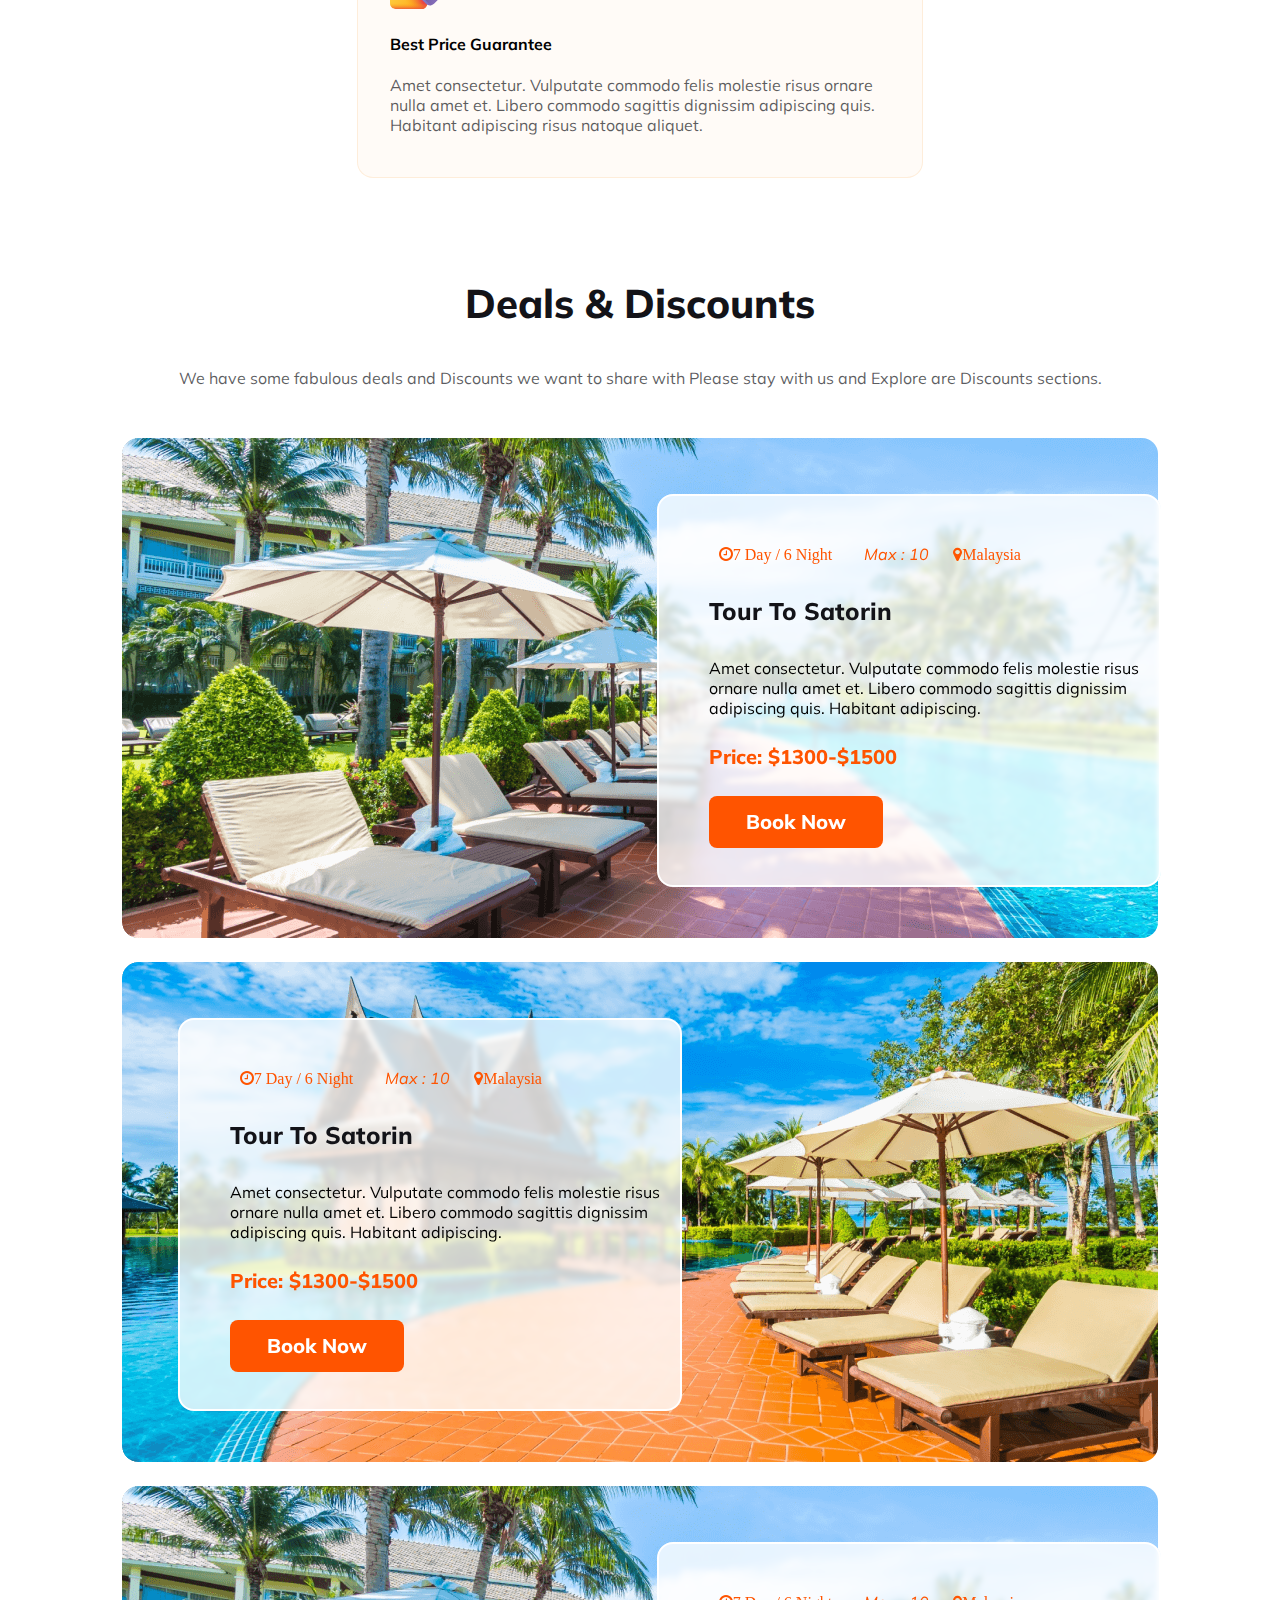
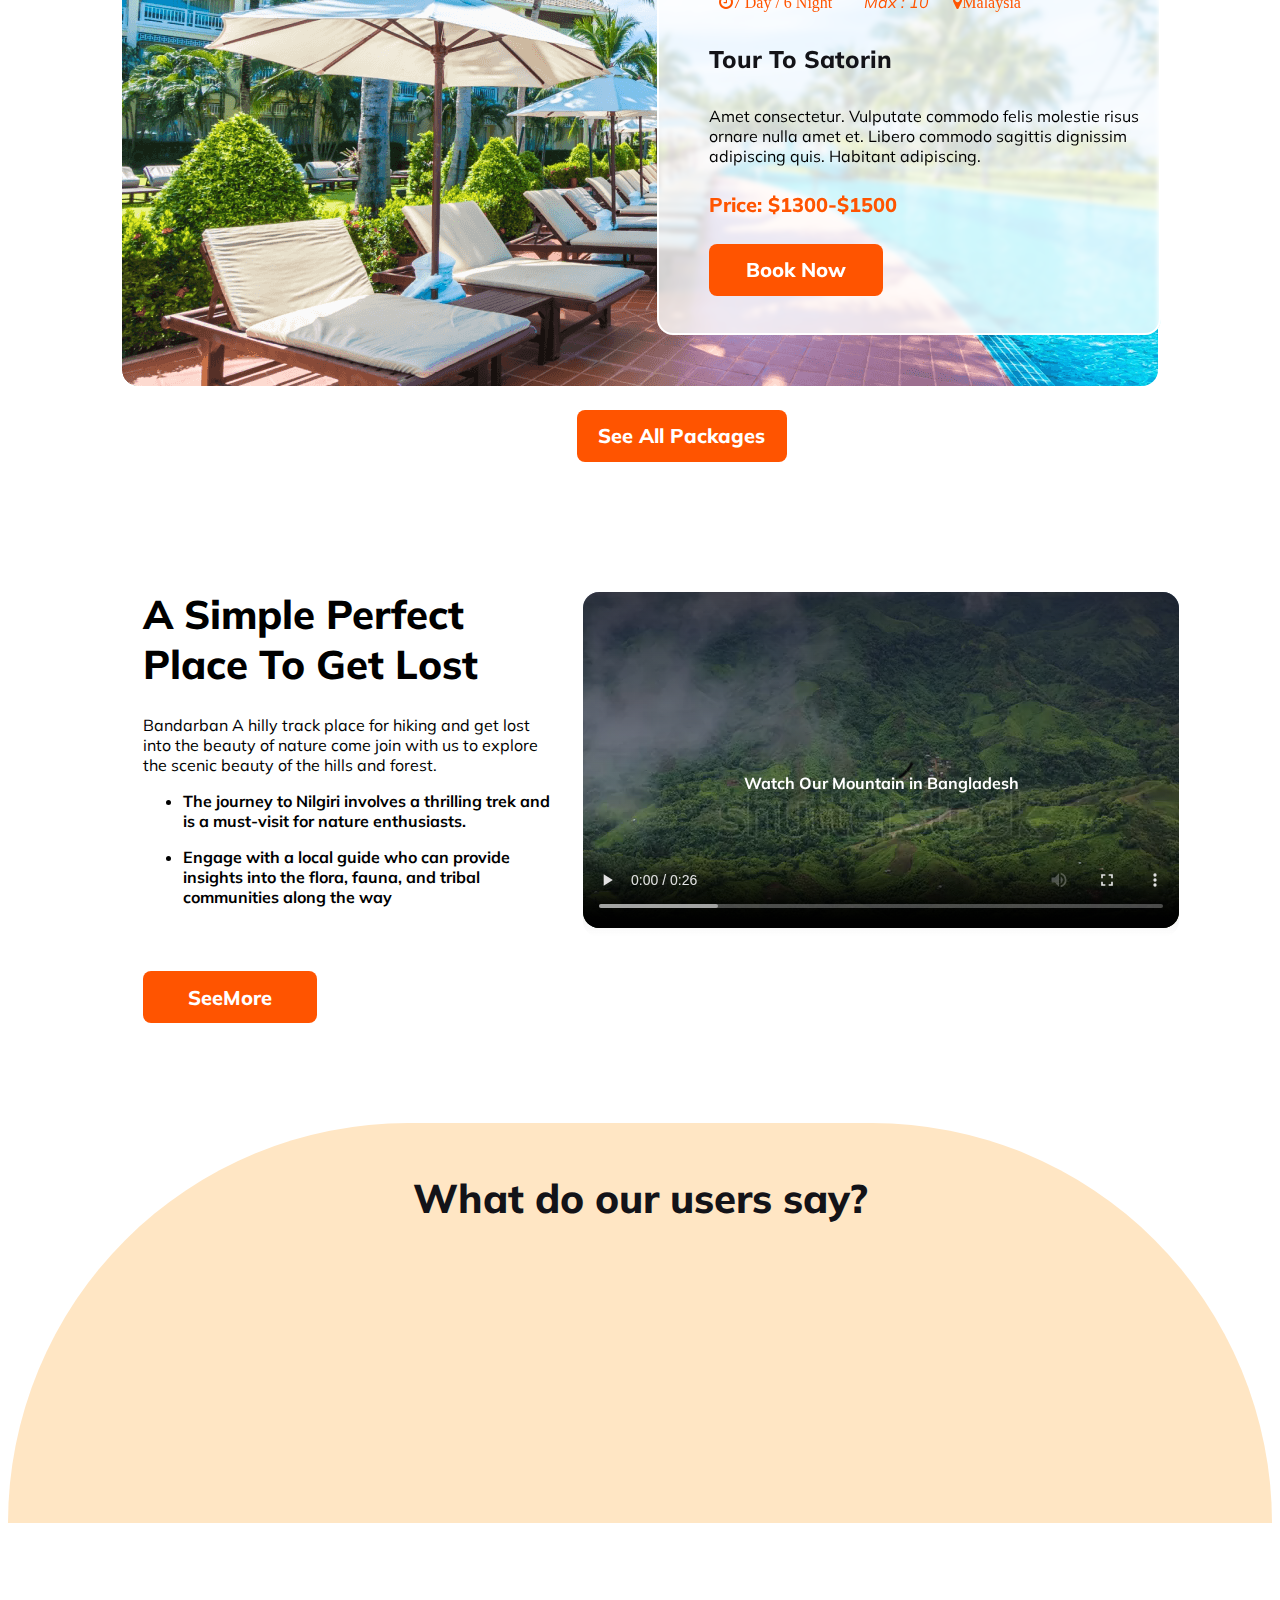
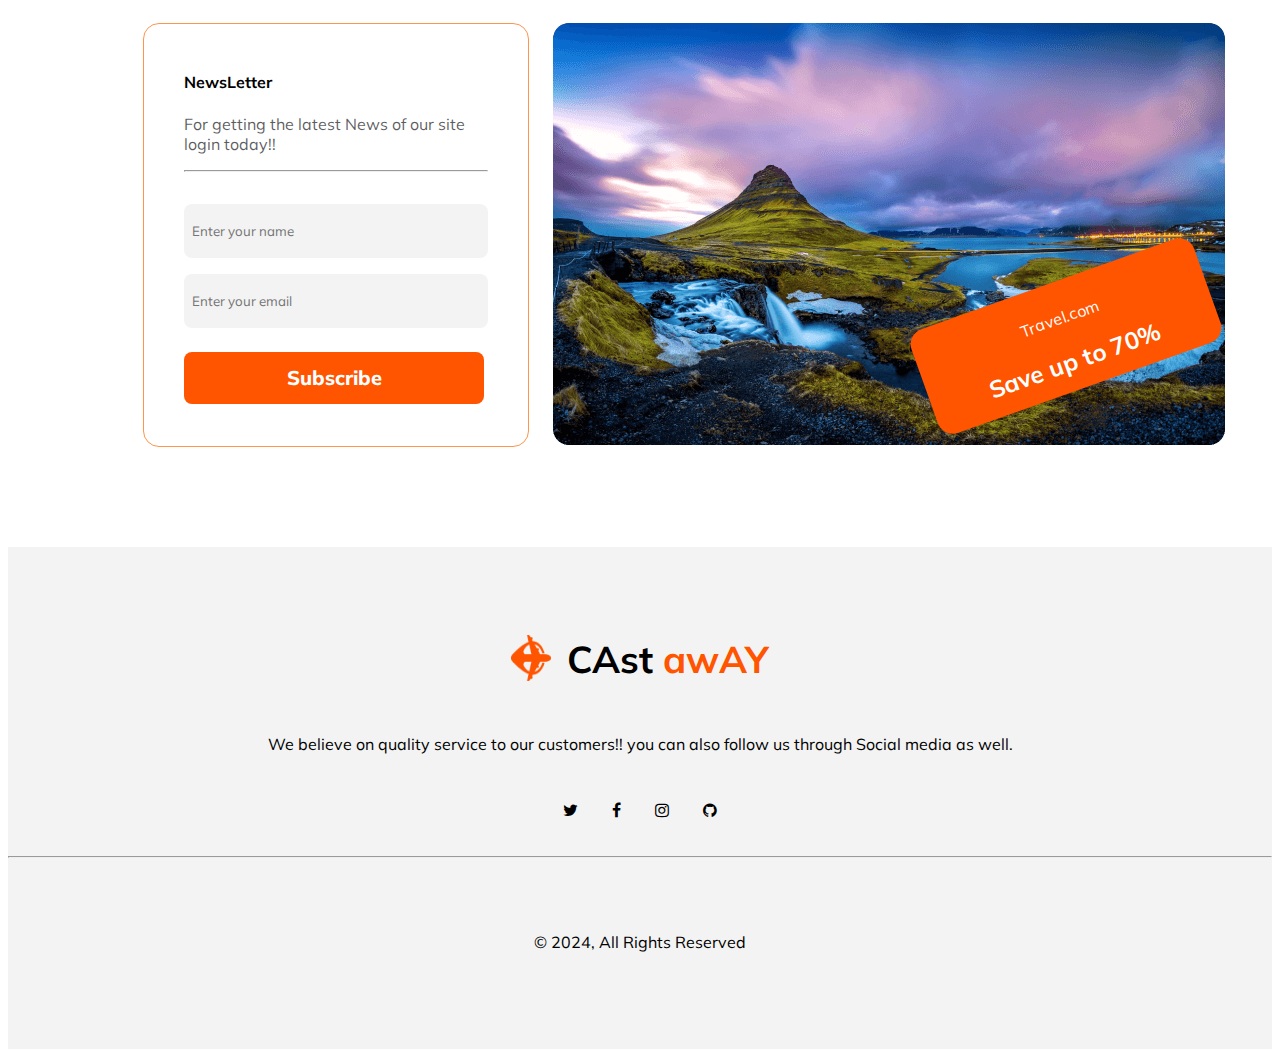
==== commit 747d8675: "Updated" ====
--- a/Travel.html
+++ b/Travel.html
@@ -315,6 +315,29 @@
  </section>
 
 
+ <section class="Users-say">
+        
+     <div class="users rating">
+
+      <div class="first-part">
+          
+              <h3 class="section-title"> What do our users say?</h3>
+      </div>
+
+      <div class="2nd-part">
+
+      </div>
+
+
+
+     </div>
+    
+       
+ 
+
+ </section>
+
+
      <section class="news-letter-section">
         
          <div class="news-letter">
--- a/CSS/style.css
+++ b/CSS/style.css
@@ -33,6 +33,7 @@
   border-radius: 8px;
   background-color: #FF5400;
   color: white;
+  cursor: pointer;
 }
 .btn-secondary{
   width: 174px;
@@ -232,14 +233,14 @@
   height: 300px;
   border-radius: 16px;
   background: linear-gradient(0deg, rgba(19, 19, 24, 0.20) 0%, rgba(19, 19, 24, 0.20) 100%), url(../Images/Rectangle\ 5.png);
-  border: 2px solid salmon;
+
 }
  #box-2{
   width: 573px;
   height: 300px;
   border-radius: 16px;
   background: linear-gradient(0deg, rgba(19, 19, 24, 0.20) 0%, rgba(19, 19, 24, 0.20) 100%), url(../Images/Rectangle\ 8.png);
-  border: 2px solid salmon;
+  
 }
 
 #box-3{
@@ -519,6 +520,35 @@
   padding-bottom: 50px;
 }
 
+
+/* Styling the Users review Section */
+
+
+.first-part{
+  margin-top: 100px;
+  width: 100%;
+  height: 400px;
+  
+  background-color: rgb(255, 230, 196);
+  border-top-left-radius:600px ;
+  border-top-right-radius:600px ;
+  text-align: center;
+  
+}
+
+.first-part h3{
+  /* padding-right: 40px;
+  padding-top: 50px; */
+  padding-top: 50px;
+}
+
+
+
+
+
+
+
+/* Styling the News Letter section */
 
 .news-letter{
   margin-top: 100px;
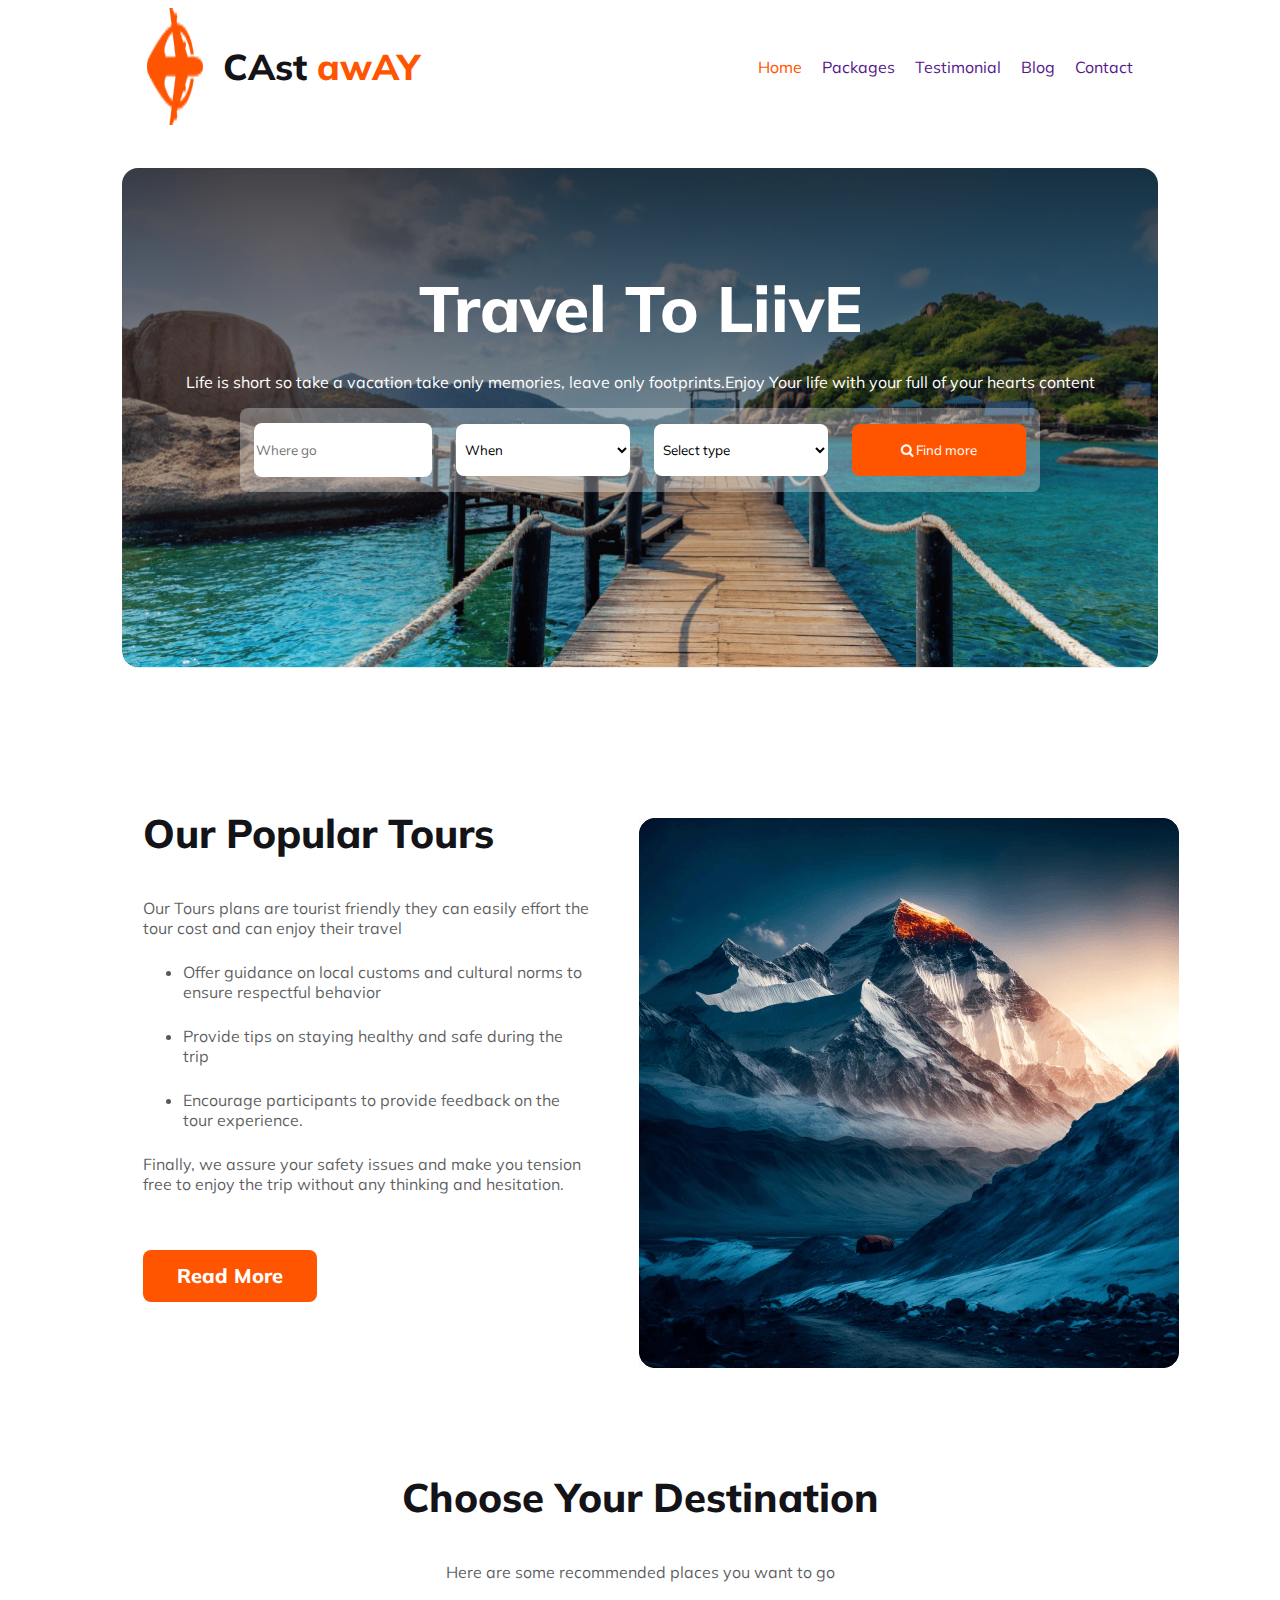
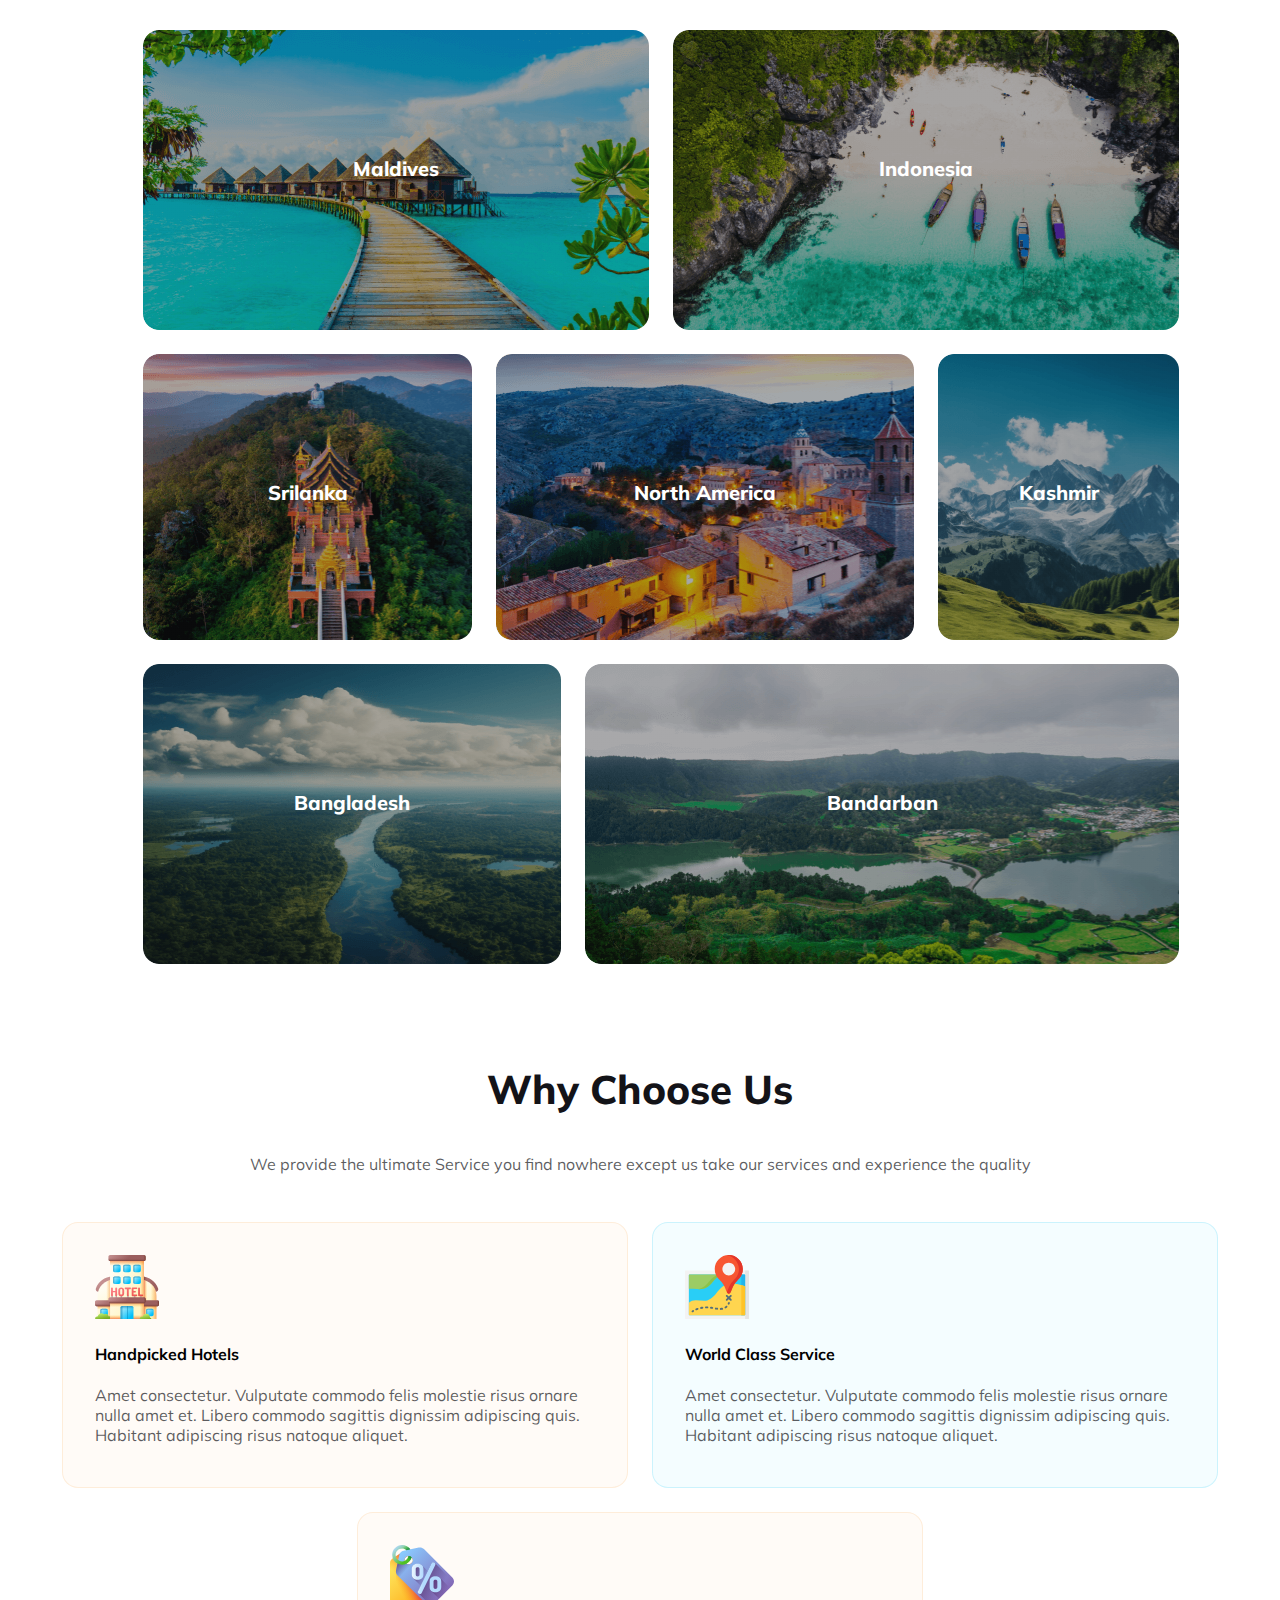
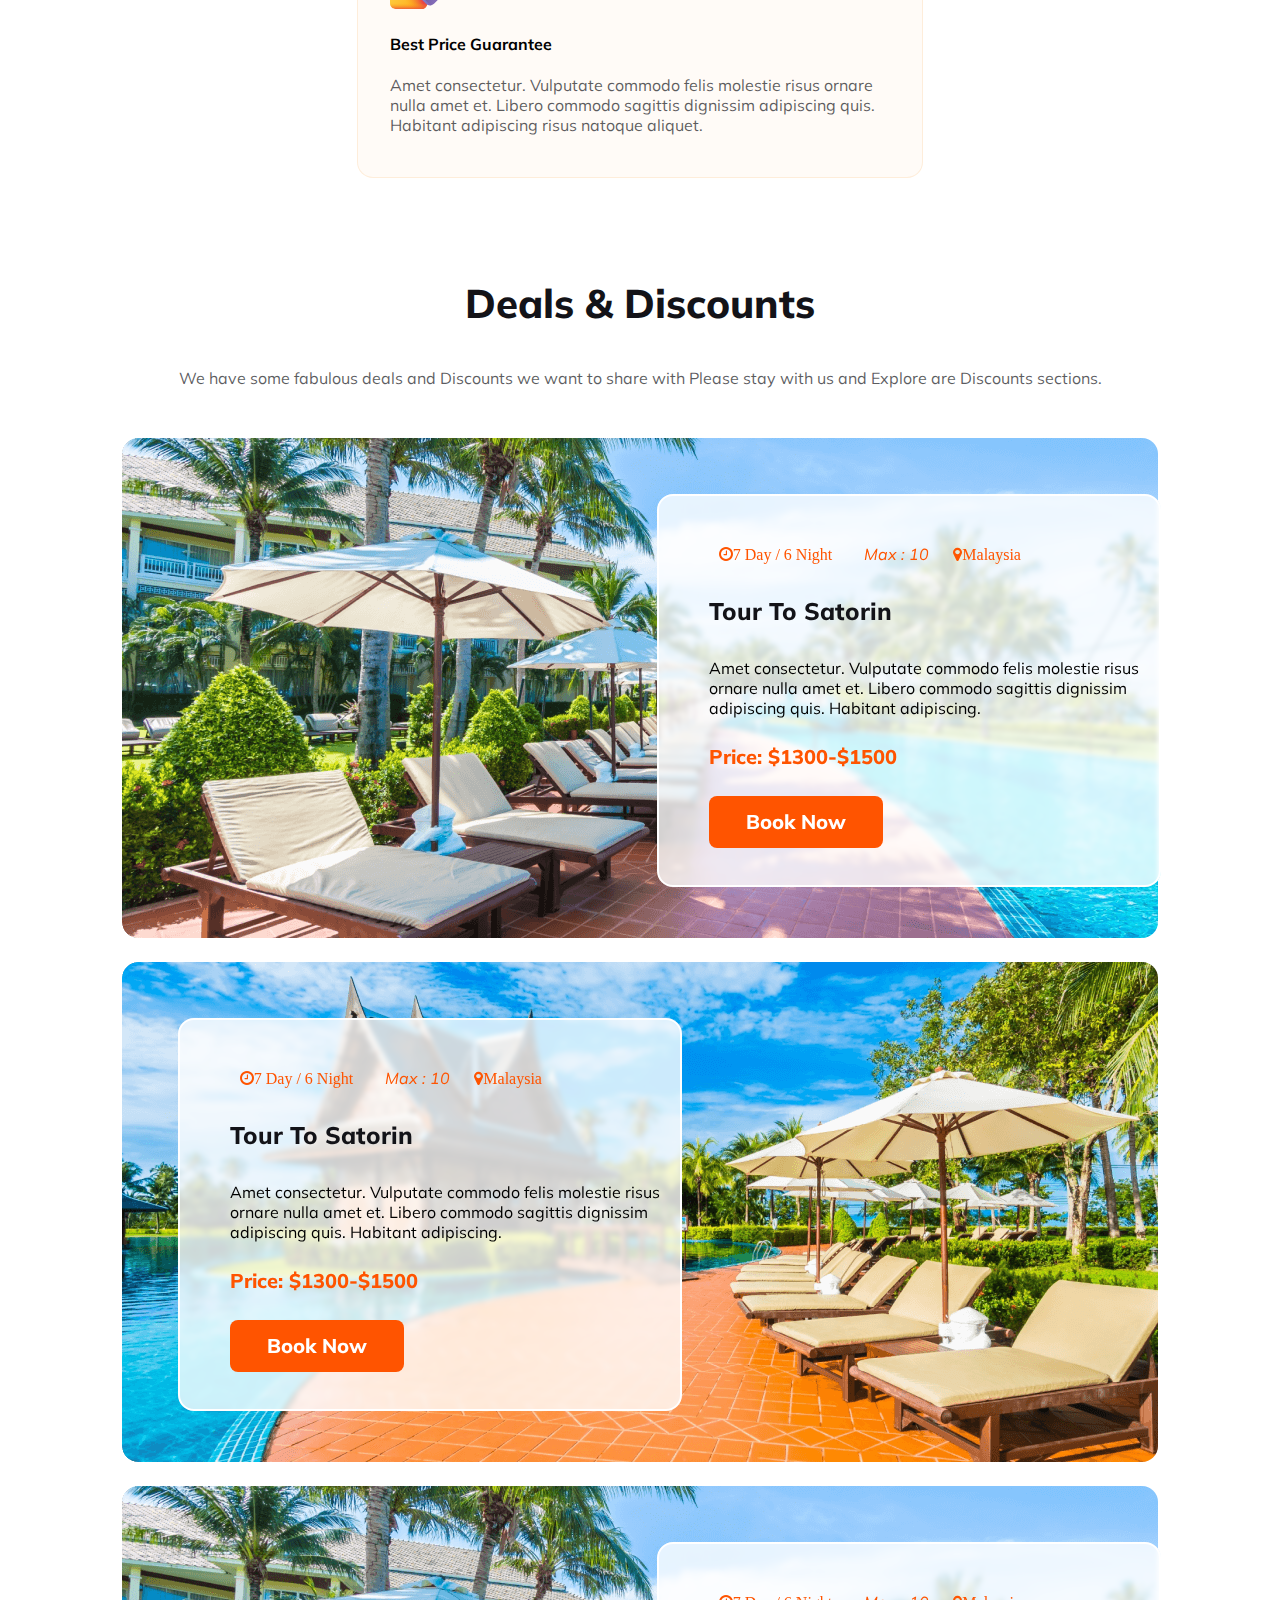
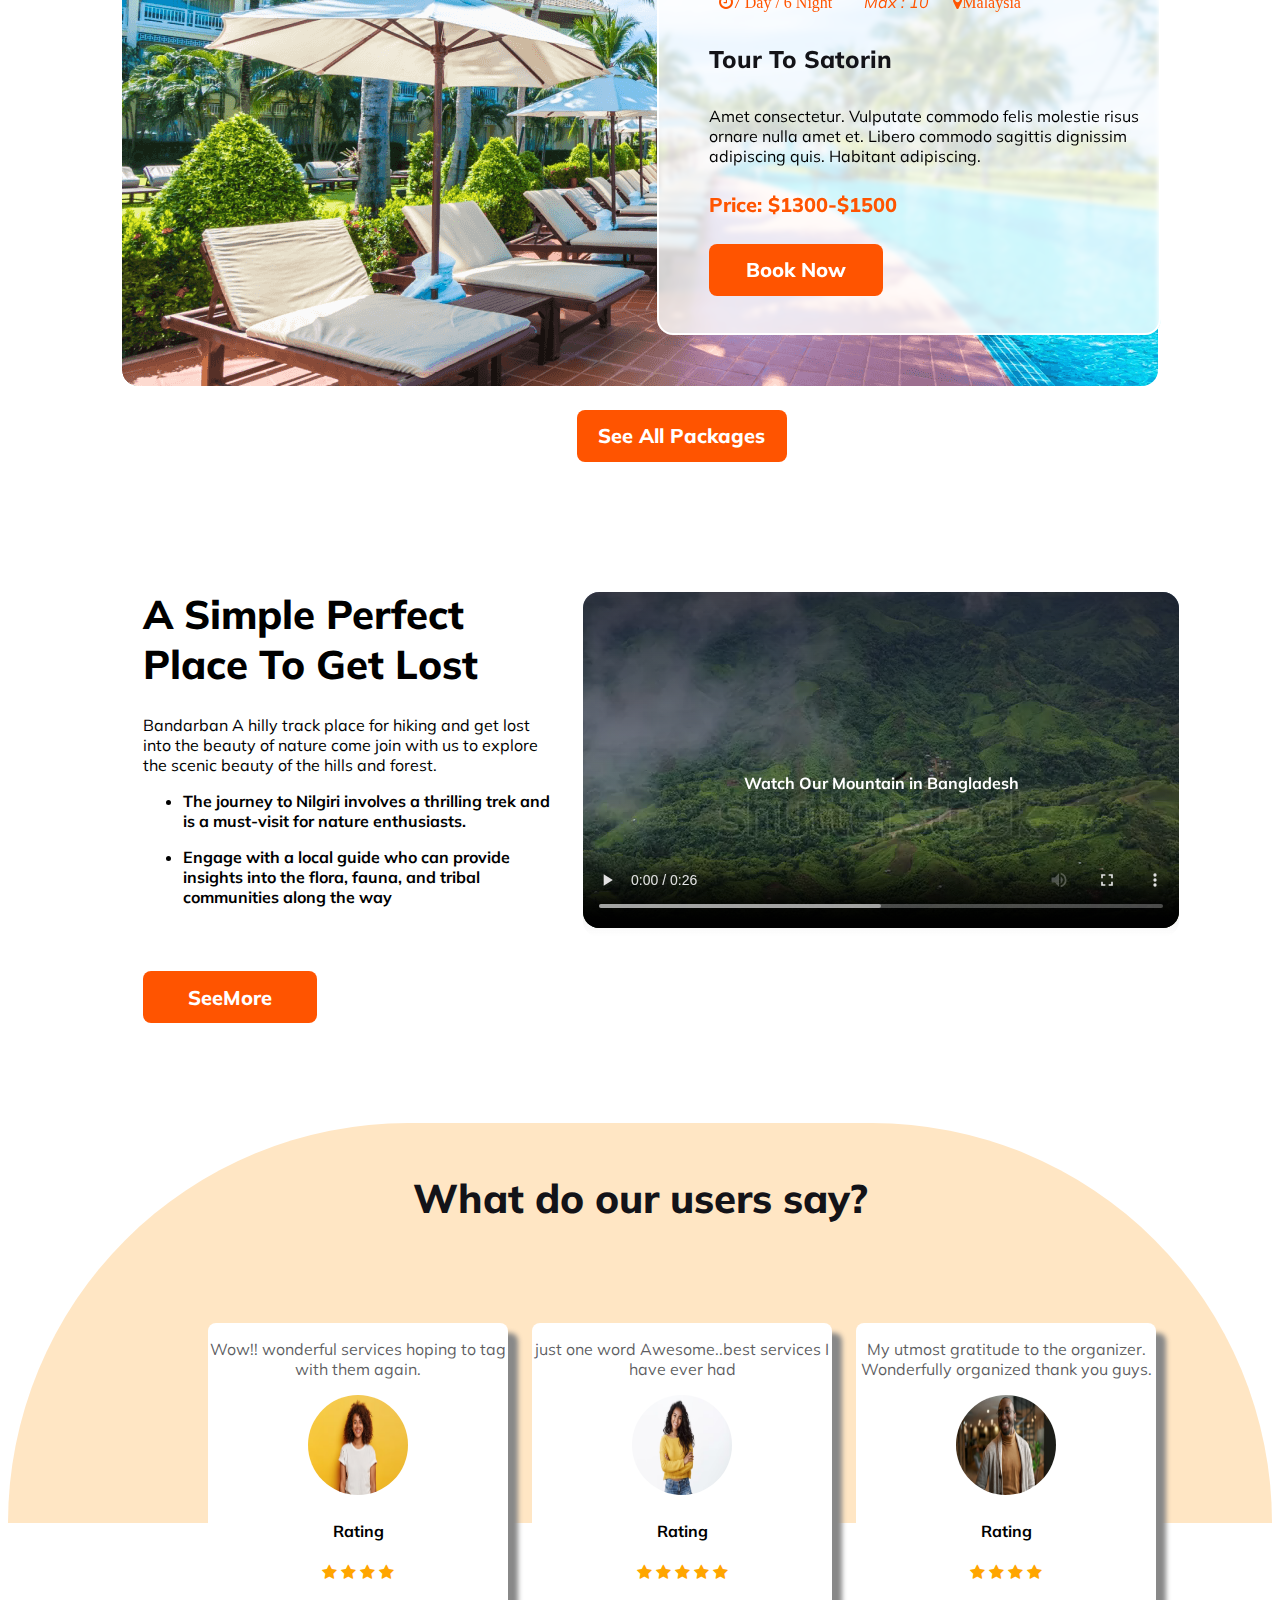
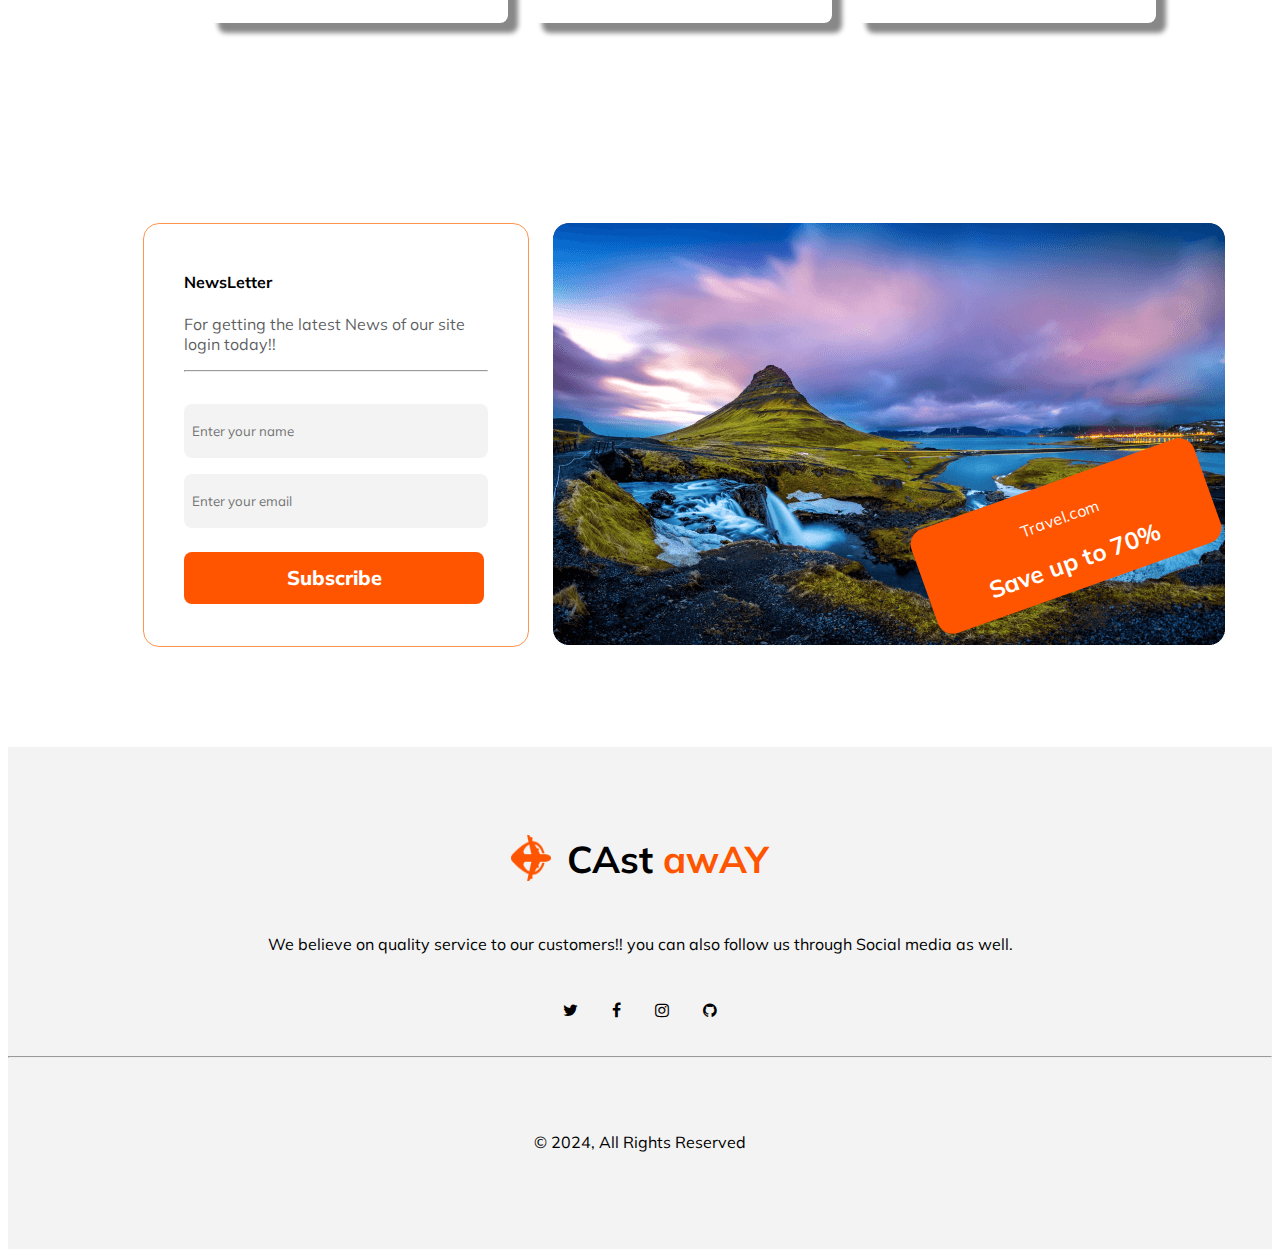
==== commit c958e835: "All done" ====
--- a/Travel.html
+++ b/Travel.html
@@ -44,22 +44,50 @@
               <h1 class="Explore-title">Travel To LiivE</h1>
               <p class="description">Life is short so take a vacation take only memories, leave only footprints.Enjoy Your life with your full of your hearts content</p>
 
-              <div class="input-section">
+              <!-- <div class="input-section"> -->
                      
-                  <div class="input-container">
-
-                    <input type="text" class="custom-input" placeholder="Where go" readonly>
-
-                    <input type="text" class="custom-input" placeholder="When" readonly>
- 
-                    <input type="text" class="custom-input" placeholder="Select type" readonly>
- 
-                    <input type="button" class="btn-primary" value="Find More"readonly>
- 
-
-                  </div>
-                   
-              </div>
+                  <!-- <div class="fa-container">
+
+                    <span class="fa fa-angel-down"></span>
+                    <span class="fa fa-angel-down"></span>
+                  </div> -->
+
+                  <form>
+
+                    <div class="input-container">
+                    
+                    
+                      <input type="text" class="custom-input" placeholder="Where go">
+  
+                     
+                      <select name="" id="">
+                         <option value="">When</option>
+                         <option value="">2</option>
+                         <option value="">3</option>
+                      </select>
+
+                      <select name="" id="">
+                          <option value="">Select type</option>
+                          <option value=""></option>
+                          <option value=""></option>
+                          
+                      </select>
+                    
+                      <button class="btn-primary">
+                        <div>
+                              <i class="fa fa-search" width="36px" height="36px"></i> Find more
+                        </div>
+                      </button>
+  
+   
+  
+                    <!-- </div> -->
+                     
+                </div>
+
+                  </form>
+
+                
 
            </div>
 
@@ -315,16 +343,67 @@
  </section>
 
 
+<!-- Bonus Section users Rating -->
+
  <section class="Users-say">
         
-     <div class="users rating">
+     <div class="users-rating">
 
       <div class="first-part">
           
               <h3 class="section-title"> What do our users say?</h3>
       </div>
 
-      <div class="2nd-part">
+      <div class="second-part">
+
+               <div class="review-card">
+
+                 <p class="section-description">
+                  Wow!! wonderful services hoping to tag with them again.
+                 </p>
+
+                <img src="./Images/customer-1.avif" alt="">
+                 
+                 <h4>Rating</h4>
+                 <span class="fa fa-star checked"></span>
+                 <span class="fa fa-star checked"></span>
+                 <span class="fa fa-star checked"></span>
+                 <span class="fa fa-star checked"></span>
+                   
+              </div>
+               <div class="review-card">
+                <p class="section-description">
+                   just one word Awesome..best services
+                   I have ever had
+                 </p>
+
+                <img src="./Images/customer-2.avif" alt="">
+                 
+                 <h4>Rating</h4>
+                 <span class="fa fa-star checked"></span>
+                 <span class="fa fa-star checked"></span>
+                 <span class="fa fa-star checked"></span>
+                 <span class="fa fa-star checked"></span>
+                 <span class="fa fa-star checked"></span>
+              
+              </div>
+               <div class="review-card">
+                <p class="section-description">
+                  My utmost gratitude to the organizer.
+                  Wonderfully organized thank you guys.
+                </p>
+
+               <img src="./Images/customer-3.jpg" alt="">
+                
+                <h4>Rating</h4>
+                <span class="fa fa-star checked"></span>
+                <span class="fa fa-star checked"></span>
+                <span class="fa fa-star checked"></span>
+                <span class="fa fa-star checked"></span>
+                
+              
+              
+              </div>
 
       </div>
 
--- a/CSS/style.css
+++ b/CSS/style.css
@@ -34,6 +34,9 @@
   background-color: #FF5400;
   color: white;
   cursor: pointer;
+width: 174px;
+height: 52px;
+border: none;
 }
 .btn-secondary{
   width: 174px;
@@ -64,6 +67,7 @@
 
 
 /* Styling Header section */
+
   .nav-bar{
       display: flex;
       justify-content: space-around;
@@ -110,6 +114,40 @@
   }
 
 /* Styling Explore sections */
+
+   .input-container{
+    border-radius: 8px;
+    background: rgba(255, 255, 255, 0.30);
+    width:800px;
+    height:84px;
+    display: flex;
+    justify-content: center;
+    align-items: center;
+    gap: 24px;
+    margin: auto;
+   }
+
+  .input-container>input{
+    width: 174px;
+    height: 52px;
+    border-radius: 8px;
+    background: #FFF;
+    border: none;
+    
+
+  }
+  
+
+  .input-container>select{
+    width: 174px;
+    height: 52px;
+    border-radius: 8px;
+    background: #FFF;
+    border: none;
+    padding: 5px;
+  }
+
+
 
   .Explore{
     background: linear-gradient(180deg, rgba(19, 19, 24, 0.80) 0%, rgba(19, 19, 24, 0.00) 100%), url(../Images/Group\ 13\ \(1\)\ \(1\).png);
@@ -135,32 +173,30 @@
  }
 
 
-.input-container{
+/* .input-container{
+  display: flex;
+  justify-content: space-around;
   margin-top: 48px;
+  margin-left: 40%;
   border-radius: 8px;
   background: rgba(255, 255, 255, 0.30);
-  display: inline-flex;
-}
-
-.input-container>input{
+  
+  width: 200px;
+  height: 100px;
+  /* display: inline-flex; */
+ 
+
+/* .input-container>input{
 
   border-radius: 8px;
-  width: 170px;
+  width: 200px;
   height: 50px;
   
   border: none;
   margin: 30px;
-}
-
-/* .custom-input::placeholder::before{
-       
-      content: "/f107";
-      position: absolute;
-      left: 10px;
-      top: 50%;
-      transform: translateY(-50%);
-      color: #888;
 } */
+
+
 
 
 
@@ -521,10 +557,12 @@
 }
 
 
-/* Styling the Users review Section */
+/* Styling the Users review Section IT's OPtional
+ Bonus Section */
 
 
 .first-part{
+  position: relative;
   margin-top: 100px;
   width: 100%;
   height: 400px;
@@ -542,6 +580,33 @@
   padding-top: 50px;
 }
 
+.checked {
+  color: orange;
+}
+.second-part{
+  position: absolute;
+  display:flex;
+  justify-content: space-around;
+  margin-top: -200px;
+  margin-left: 200px;
+  gap: 24px;
+}
+.review-card{
+  width: 300px;
+  height: 300px;
+  /* border: 2px solid sandybrown; */
+  border-radius: 8px;
+  text-align: center;
+  background-color: #ffffff;
+  box-shadow: 10px 10px 5px 0px #888888;
+}
+
+.review-card img{
+  height: 100px;
+  width: 100px;
+  border-radius: 50%;
+}
+
 
 
 
@@ -551,7 +616,7 @@
 /* Styling the News Letter section */
 
 .news-letter{
-  margin-top: 100px;
+  margin-top: 300px;
   display: flex;
   justify-content: space-around;
   width: 82%;
@@ -694,6 +759,158 @@
 
   @media screen and (max-width:600px) {
     
+
+    .Explore{
+      width: auto;
+    }
+    
+    .Explore .Explore-title{
+      padding-top: 50px;
+      font-size: 24px;
+    }
+    .input-container{
+      width: 287px;
+      height: auto;
+      flex-direction: column;
+      padding: 10px 0;
+
+    }
+
+    .Tours{
+      flex-direction: column;
+      align-items: center;
+      margin: auto;
+     }
+     
+     .Tour-image img{
+      width: 335px;
+      height: auto;
+      margin-top: -10px;
+     }
+     
+     .your-destination{
+      margin: auto;
+      /* display: flex;
+      flex-direction: column; */
+     }
+     
+     .img-bunker{
+      width: auto;
+      margin-left: 0;
+     }
+     
+     .img-container-1, .img-container-2, .img-container-3{
+      flex-direction: column;
+      
+     }
+     
+      .img-bunker h4{
+        margin-bottom: 80px;
+      }
+
+     #box-1,#box-2,#box-4,#box-4,#box-5,#box-6,#box-7{
+      width: 360px; 
+      height: auto;
+     }
+     
+     .card-section-1, .card-section-2{
+      flex-direction: column;
+      
+     }
+     .card-section-1 .card{
+      width: auto; 
+      height: auto;
+     }
+     .card-section-2 .card{
+      width: auto; 
+      height: auto;
+     }
+
+     .Satorini, .Satorini-2, .Sat{
+      width: auto;
+     }
+     .Tour-to-satorini, .Tour-to-satorini-2{
+      /* width: auto; */
+      width: 335px;
+      height: 420px;
+      margin: 56px 56px 56px 12px;
+     }
+     
+     .Tour-to-satorini-2 .icons {
+      margin-left: 10px;
+      }
+     .Tour-to-satorini .icons {
+      margin-left: 10px;
+      }
+      .deals-discounts .btn-primary{
+        margin-left: 22%;
+      }
+
+      .perfect-place{
+        flex-direction: column;
+        margin: auto;
+        
+      }
+
+      .perfect-place-description{
+        width: auto;
+      }
+
+      .video video{
+        width: 335px;
+        height: auto;
+        margin-left: -15px;
+      }
+
+      .video-gradient{
+        width: 335px;
+        height: auto;
+        margin-left: -15px;
+      }
+      .video-message{
+        left: 25%;
+      }
+       
+      .first-part h3{
+        padding-top: 150px;
+      }
+      
+      .second-part{
+        justify-content: center;
+        align-items: center;
+        flex-direction: column;
+        margin-top: 20px;
+        margin-left: 25px;
+        position: static;
+      }
+
+      .news-letter{
+        flex-direction: column;
+        margin-top: 100px;
+        width: auto;
+        margin-left: 5px;
+      }
+
+      .news-letter .form{
+        width: auto;
+        height: auto;
+      }
+
+      .news-letter-img img{
+        width: 335px;
+        height: 300px;
+      }
+      .save-up{
+        width: 214px;
+        height: 100px;
+        margin-left: 15%;
+      }
+
+      .footer{
+        width: auto;
+        margin-top:0px;
+      }
+
     .nav-bar li a{
         display: none;
      
